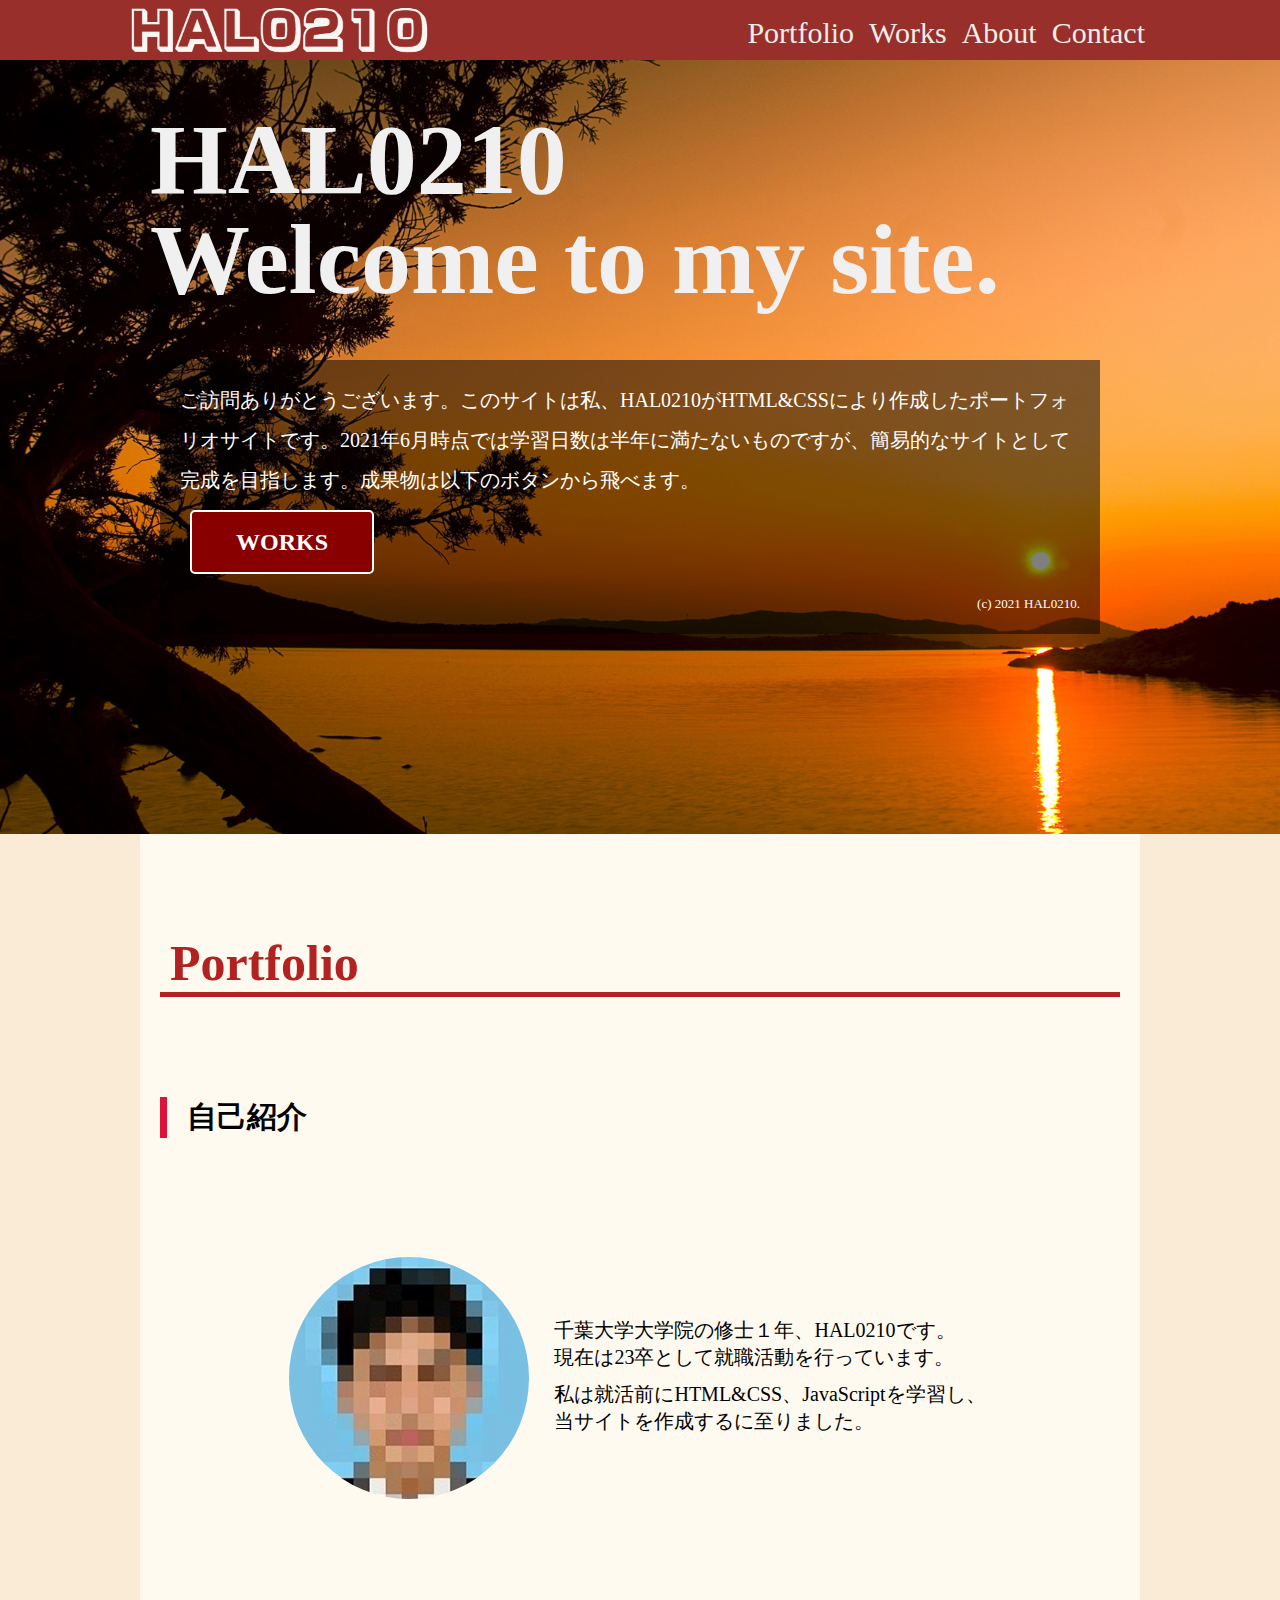
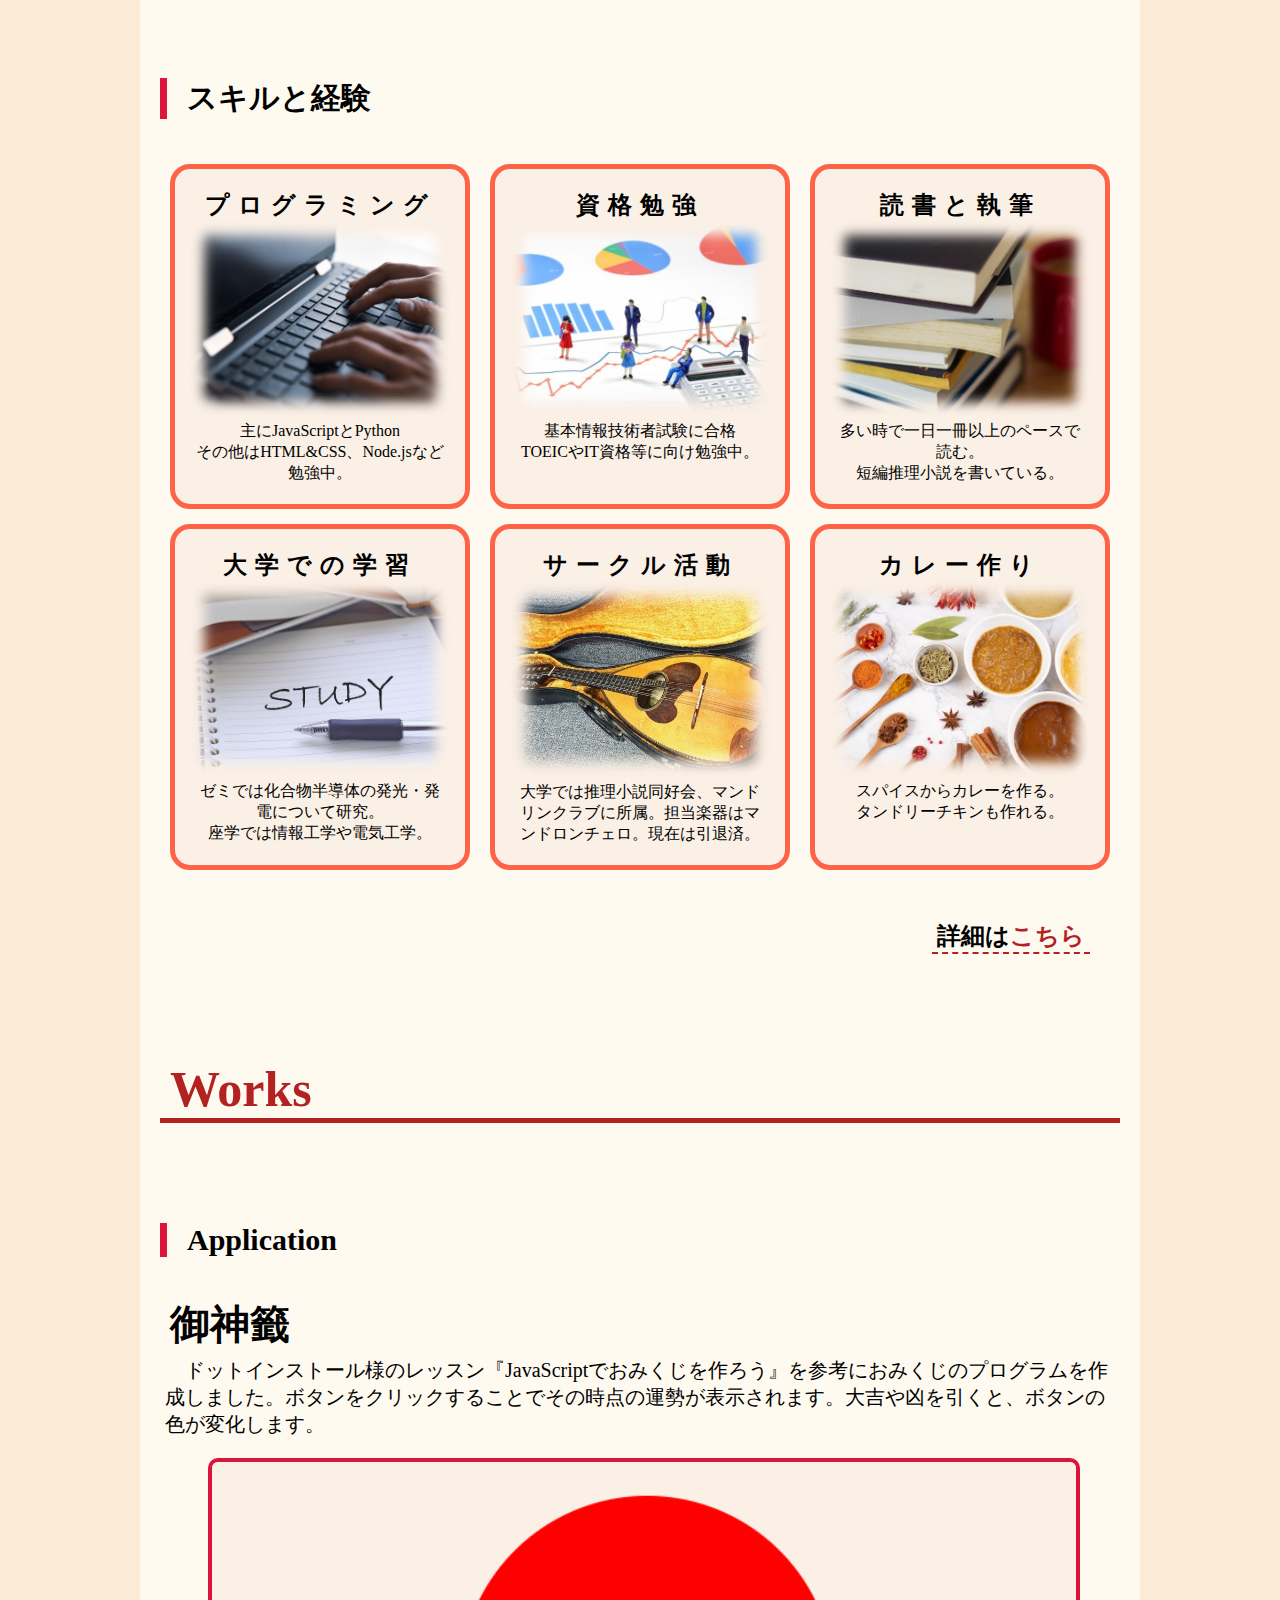
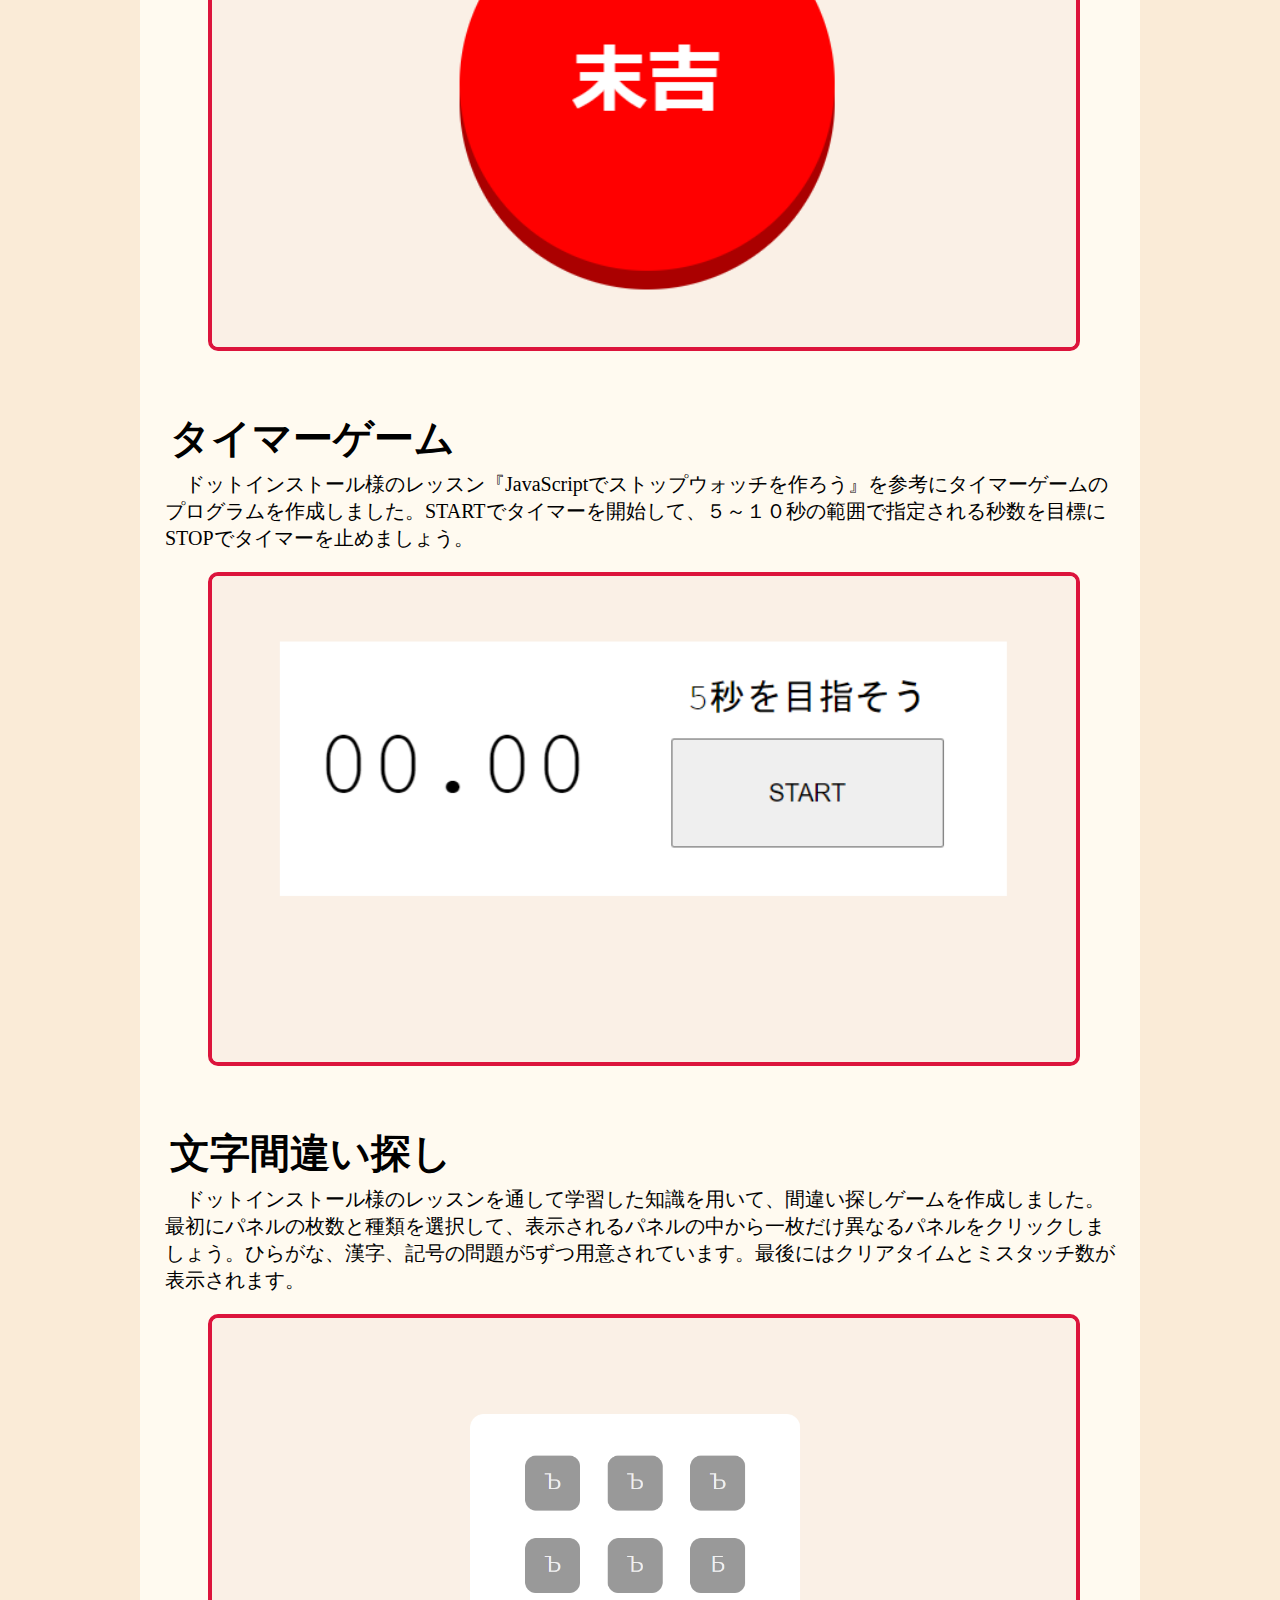
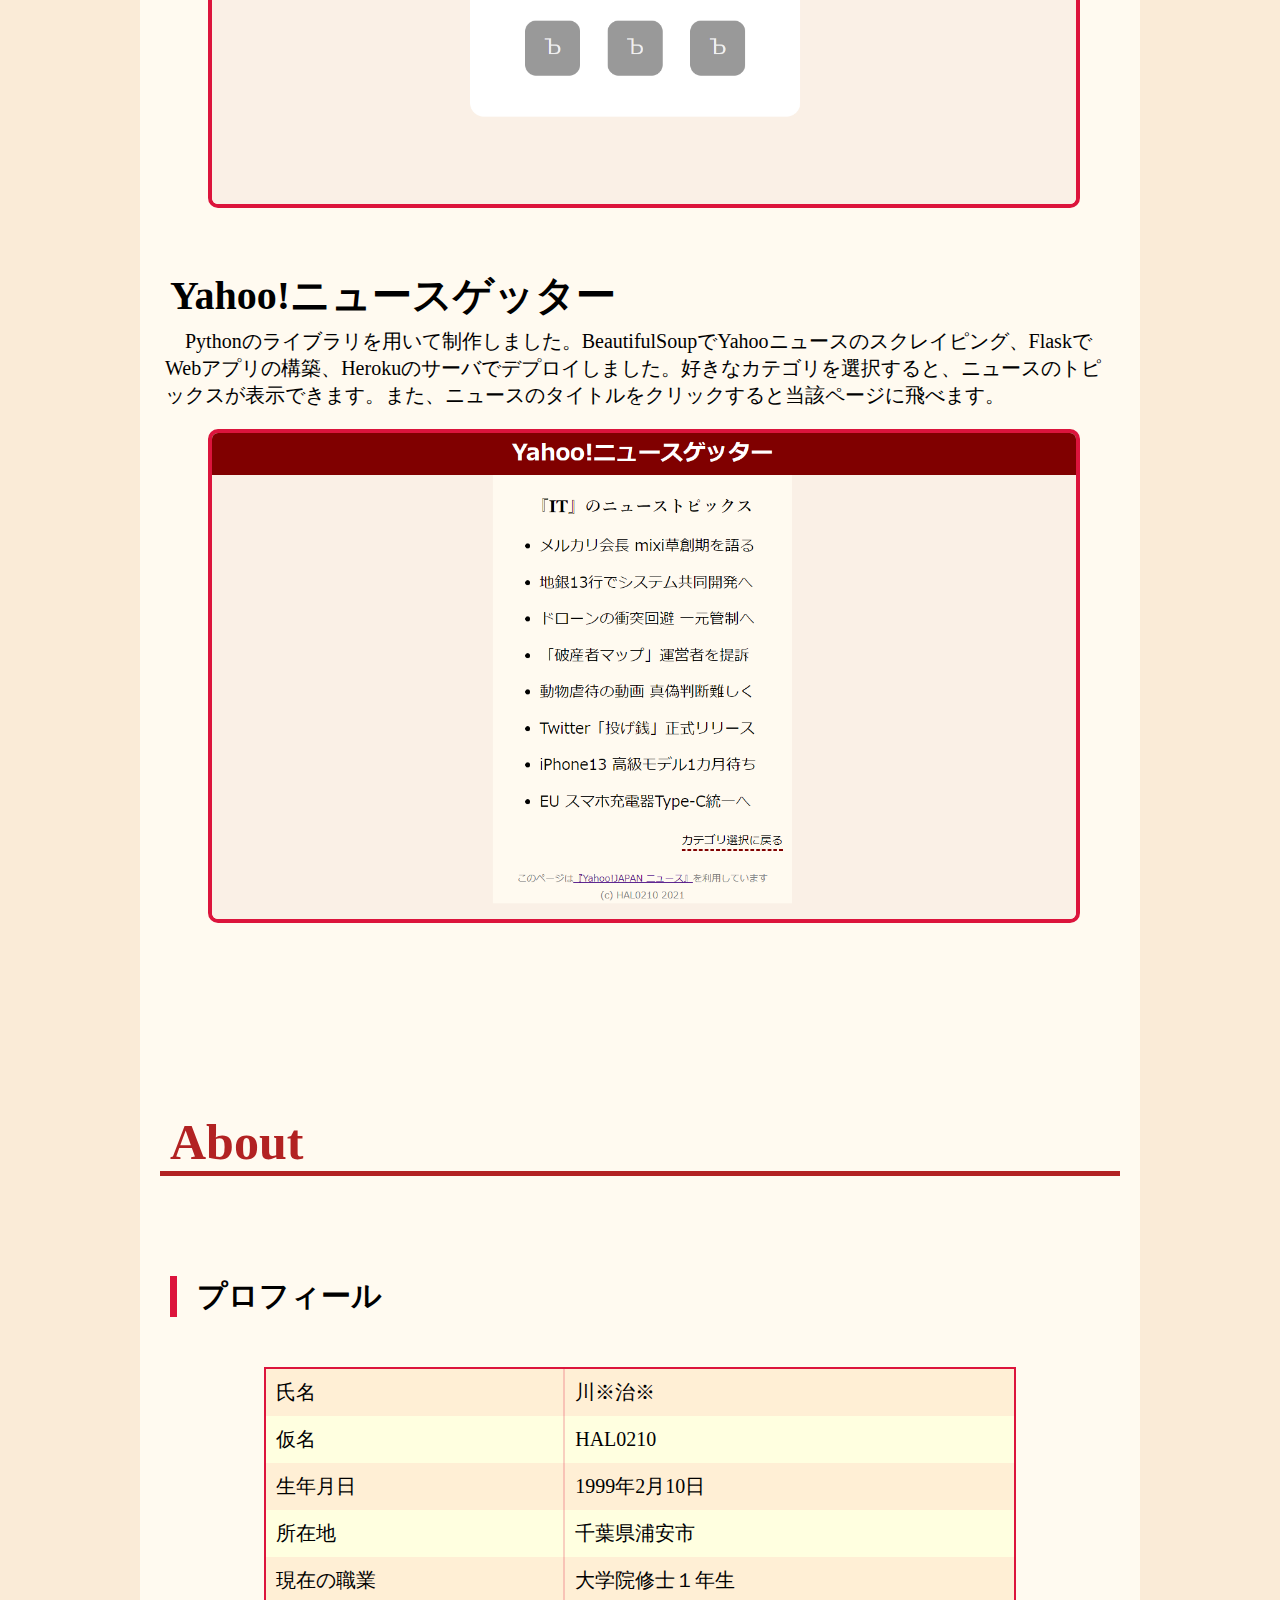
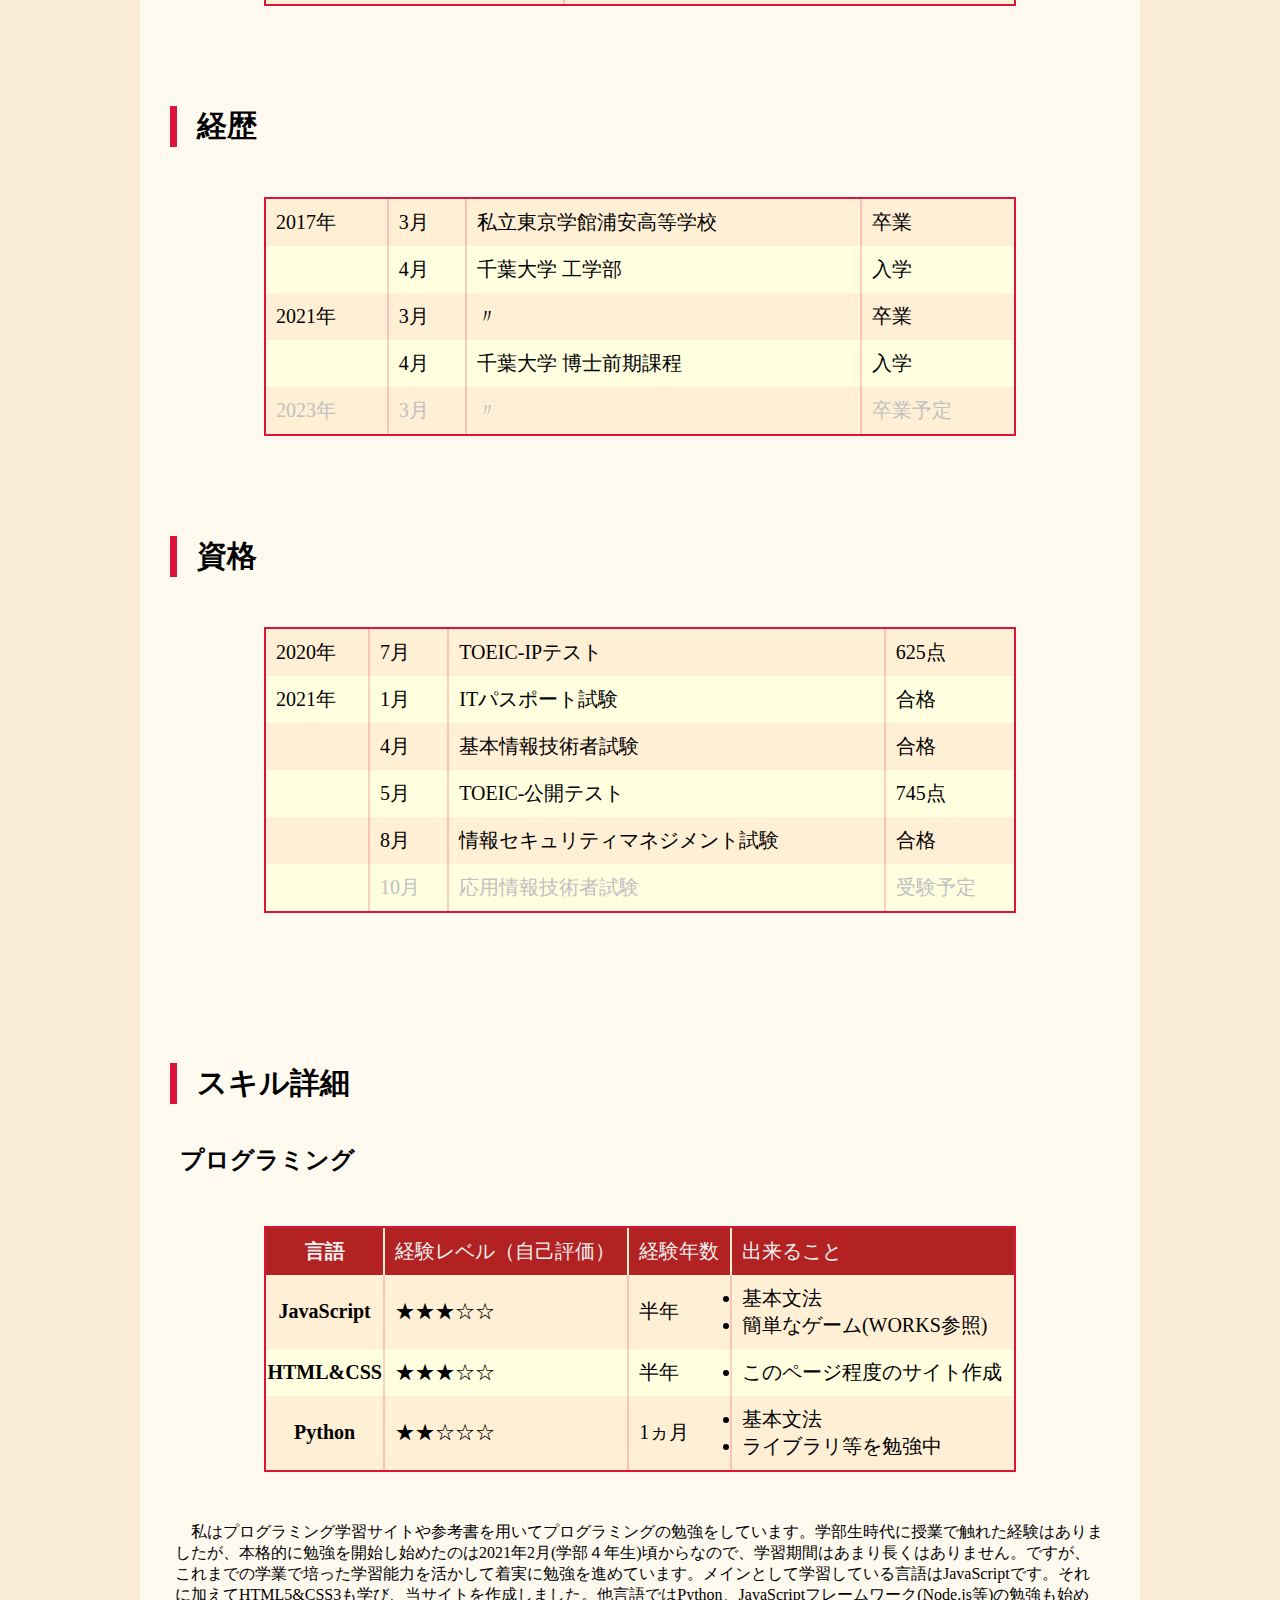
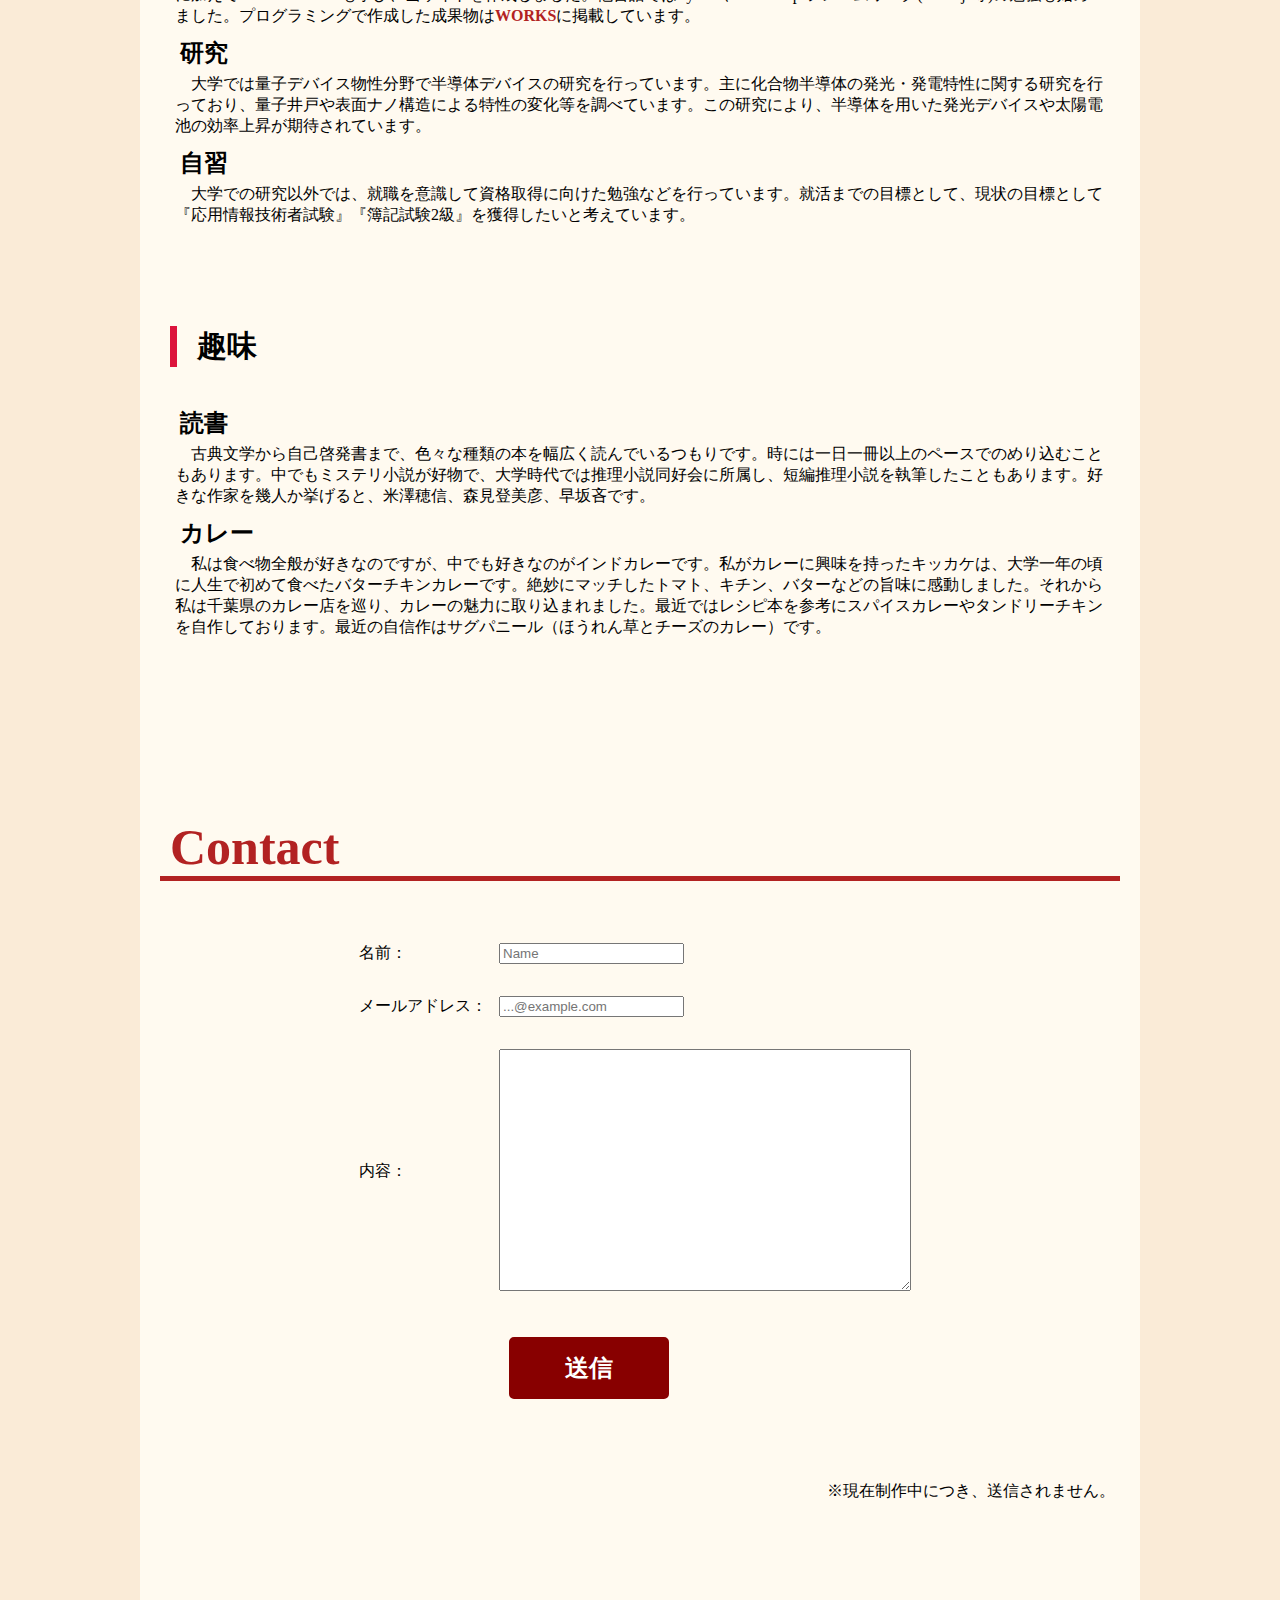
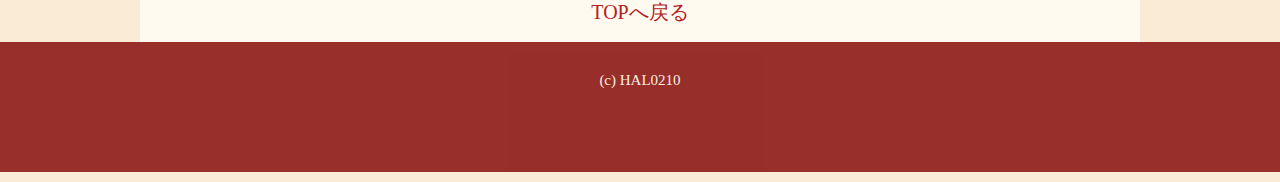
==== index.html @ 2340c84a "Add files via upload" ====
<!DOCTYPE html>
<html lang="ja">
<head>
  <meta charset="UTF-8">
  <!-- <meta name="viewport" content="width=device-width, initial-scale=1.0"> -->
  <title>HAL0210のポートフォリオ</title>
  <link rel="stylesheet" href="css/style.css">
</head>
<body>

  <!-- ヘッダー -->
  <header>
    <div class="head-container">
      <a class="logo" href="#top"><img src="image/logo.png" alt="HAL0210" width="300px"></a>
      <nav class="global-nav">
        <ul>
          <li><a href="#portfolio">Portfolio</a></li>
          <li><a href="#works">Works</a></li>
          <li><a href="#about">About</a></li>
          <li><a href="#contact">Contact</a></li>
        </ul>
      </nav>
    </div>
  </header>

  <!-- TOP画面 -->
  <section id="top">
    <div class="top-container">
      <h1>HAL0210<br>Welcome to my site.</h1>
      <div class="comment">
        <p>ご訪問ありがとうございます。このサイトは私、HAL0210がHTML&CSSにより作成したポートフォリオサイトです。2021年6月時点では学習日数は半年に満たないものですが、簡易的なサイトとして完成を目指します。成果物は以下のボタンから飛べます。</p>
        <a href="#works" class="btn clearfix">WORKS</a>
        <p class="footer">(c) 2021 HAL0210.</p>
      </div>
    </div>
  </section>

  <main>

    <!-- PORTFOLIO -->
    <section id="portfolio" class="page">
      <h1>Portfolio</h1>
      <section>
        <h2>自己紹介</h2>
        <div class="flex-container profile">
          <div class="image">
            <img src="image/face.jpg" alt="顔写真">
          </div>
          <div class="text">
            <p>千葉大学大学院の修士１年、HAL0210です。<br>現在は23卒として就職活動を行っています。</p>
            <p>私は就活前にHTML&CSS、JavaScriptを学習し、<br>当サイトを作成するに至りました。</p>
          </div>
        </div>
      </section>
      <section>
        <h2>スキルと経験</h2>
        <div class="skills">
          <div class="skill">
            <h4>プログラミング</h4>
            <img src="image/programing.png" alt="プログラミング">
            <p>主にJavaScriptとPython<br>その他はHTML&CSS、Node.jsなど勉強中。</p>
          </div>
          <div class="skill">
            <h4>資格勉強</h4>
            <img src="image/it.png" alt="資格">
            <p>基本情報技術者試験に合格<br>TOEICやIT資格等に向け勉強中。</p>
          </div>
          <div class="skill">
            <h4>読書と執筆</h4>
            <img src="image/books.png" alt="本">
            <p>多い時で一日一冊以上のペースで読む。<br>短編推理小説を書いている。</p>
          </div>
          <div class="skill">
            <h4>大学での学習</h4>
            <img src="image/study.png" alt="勉強">
            <p>ゼミでは化合物半導体の発光・発電について研究。<br>座学では情報工学や電気工学。</p>
          </div>
          <div class="skill">
            <h4>サークル活動</h4>
            <img src="image/mandolin.png" alt="マンドリン">
            <p>大学では推理小説同好会、マンドリンクラブに所属。担当楽器はマンドロンチェロ。現在は引退済。</p>
          </div>
          <div class="skill">
            <h4>カレー作り</h4>
            <img src="image/curry.png" alt="カレー">
            <p>スパイスからカレーを作る。<br>タンドリーチキンも作れる。</p>
          </div>
        </div>
        <h3>詳細は<a href="#skill">こちら</a></h3>
      </section>
    </section>

    <!-- WORKS -->
    <section id="works" class="page">
      <h1>Works</h1>
      <section>
        <h2>Application</h2>
        <section id="omikuji" class='item'>
          <h3>御神籤</h3>
          <p>　ドットインストール様のレッスン『JavaScriptでおみくじを作ろう』を参考におみくじのプログラムを作成しました。ボタンをクリックすることでその時点の運勢が表示されます。大吉や凶を引くと、ボタンの色が変化します。</p>
          <a href="works/omikuji/omikuji.html"><img src="image/omikuji.png" alt="御神籤"></a>
        </section>
        <section id="timerGame" class='item'>
          <h3>タイマーゲーム</h3>
          <p>　ドットインストール様のレッスン『JavaScriptでストップウォッチを作ろう』を参考にタイマーゲームのプログラムを作成しました。STARTでタイマーを開始して、５～１０秒の範囲で指定される秒数を目標にSTOPでタイマーを止めましょう。
          </p>
          <a href="works/timer-game/index.html"><img src="image/timerGame.png" alt="タイマーゲーム"></a>
        </section>
        <section id="findingGame" class="item">
          <h3>文字間違い探し</h3>
          <p>　ドットインストール様のレッスンを通して学習した知識を用いて、間違い探しゲームを作成しました。最初にパネルの枚数と種類を選択して、表示されるパネルの中から一枚だけ異なるパネルをクリックしましょう。ひらがな、漢字、記号の問題が5ずつ用意されています。最後にはクリアタイムとミスタッチ数が表示されます。
          </p>
          <a href="works/FindingGame/index.html"><img src="image/findingGame.png" alt="間違い探し"></a>
        </section>
        <section id="newsGetter" class="item">
          <h3>Yahoo!ニュースゲッター</h3>
          <p>　Pythonのライブラリを用いて制作しました。BeautifulSoupでYahooニュースのスクレイピング、FlaskでWebアプリの構築、Herokuのサーバでデプロイしました。好きなカテゴリを選択すると、ニュースのトピックスが表示できます。また、ニュースのタイトルをクリックすると当該ページに飛べます。
          </p>
          <a href="https://yahoonewsgetter.herokuapp.com/"><img src="image/newsGetter.png" alt="ニュースゲッター"></a>
        </section>
      </section>

    </section>

    <!-- ABOUT -->
    <section id="about" class="page">
      <h1>About</h1>
      <div class="main-container">
        <section>
          <h2>プロフィール</h2>
          <table>
            <tr>
              <td>氏名</td>
              <td>川※治※</td>
            </tr>
            <tr>
              <td>仮名</td>
              <td>HAL0210</td>
            </tr>
            <tr>
              <td>生年月日</td>
              <td>1999年2月10日</td>
            </tr>
            <tr>
              <td>所在地</td>
              <td>千葉県浦安市</td>
            </tr>
            <tr>
              <td>現在の職業</td>
              <td>大学院修士１年生</td>
            </tr>
          </table>
        </section>
        <section>
          <h2>経歴</h2>
          <section>
            <table>
              <tr>
                <td>2017年</td>
                <td>3月</td>
                <td>私立東京学館浦安高等学校</td>
                <td>卒業</td>
              </tr>
              <tr>
                <td></td>
                <td>4月</td>
                <td>千葉大学 工学部</td>
                <td>入学</td>
              </tr>
              <tr>
                <td>2021年</td>
                <td>3月</td>
                <td>〃</td>
                <td>卒業</td>
              </tr>
              <tr>
                <td></td>
                <td>4月</td>
                <td>千葉大学 博士前期課程</td>
                <td>入学</td>
              </tr>
              <tr style="color: silver;">
                <td>2023年</td>
                <td>3月</td>
                <td>〃</td>
                <td>卒業予定</td>
              </tr>
            </table>
          </section>
        </section>
        <section>
          <h2>資格</h2>
          <table>
            <tr>
              <td>2020年</td>
              <td>7月</td>
              <td>TOEIC-IPテスト</td>
              <td>625点</td>
            </tr>
            <tr>
              <td>2021年</td>
              <td>1月</td>
              <td>ITパスポート試験</td>
              <td>合格</td>
            </tr>
            <tr>
              <td></td>
              <td>4月</td>
              <td>基本情報技術者試験</td>
              <td>合格</td>
            </tr>
            <tr>
              <td></td>
              <td>5月</td>
              <td>TOEIC-公開テスト</td>
              <td>745点</td>
            </tr>
            <tr>
              <td></td>
              <td>8月</td>
              <td>情報セキュリティマネジメント試験</td>
              <td>合格</td>
            </tr>
            <tr style="color: silver;">
              <td></td>
              <td>10月</td>
              <td>応用情報技術者試験</td>
              <td>受験予定</td>
            </tr>
          </table>
        </section>
        <section id='skill' class="page">
          <h2>スキル詳細</h2>
          <section>
            <section>
              <h3>プログラミング</h3>
              <table>
                <thead>
                  <tr>
                    <th>言語</th>
                    <td>経験レベル（自己評価）</td>
                    <td>経験年数</td>
                    <td>出来ること</td>
                  </tr>
                </thead>
                <tbody>
                  <tr>
                    <th>JavaScript</th>
                    <td>★★★☆☆</td>
                    <td>半年</td>
                    <td>
                      <li>基本文法</li>
                      <li>簡単なゲーム(WORKS参照)</li>
                    </td>
                  </tr>
                  <tr>
                    <th>HTML&CSS</th>
                    <td>★★★☆☆</td>
                    <td>半年</td>
                    <td>
                      <li>このページ程度のサイト作成</li>
                    </td>
                  </tr>
                  <tr>
                    <th>Python</th>
                    <td>★★☆☆☆</td>
                    <td>1ヵ月</td>
                    <td>
                      <li>基本文法</li>
                      <li>ライブラリ等を勉強中</li>
                    </td>
                  </tr>
                </tbody>
              </table>
              <p>　私はプログラミング学習サイトや参考書を用いてプログラミングの勉強をしています。学部生時代に授業で触れた経験はありましたが、本格的に勉強を開始し始めたのは2021年2月(学部４年生)頃からなので、学習期間はあまり長くはありません。ですが、これまでの学業で培った学習能力を活かして着実に勉強を進めています。メインとして学習している言語はJavaScriptです。それに加えてHTML5&CSS3も学び、当サイトを作成しました。他言語ではPython、JavaScriptフレームワーク(Node.js等)の勉強も始めました。プログラミングで作成した成果物は<a href="#works">WORKS</a>に掲載しています。</p>
            </section>
            <section>
              <h3>研究</h3>
              <p>　大学では量子デバイス物性分野で半導体デバイスの研究を行っています。主に化合物半導体の発光・発電特性に関する研究を行っており、量子井戸や表面ナノ構造による特性の変化等を調べています。この研究により、半導体を用いた発光デバイスや太陽電池の効率上昇が期待されています。</p>
            </section>
            <section>
              <h3>自習</h3>
              <p>
                　大学での研究以外では、就職を意識して資格取得に向けた勉強などを行っています。就活までの目標として、現状の目標として『応用情報技術者試験』『簿記試験2級』を獲得したいと考えています。
              </p>
            </section>
            <section>
            </section>
          </section>
        </section>
        <section>
          <h2>趣味</h2>
          <section>
            <h3>読書</h3>
            <p>　古典文学から自己啓発書まで、色々な種類の本を幅広く読んでいるつもりです。時には一日一冊以上のペースでのめり込むこともあります。中でもミステリ小説が好物で、大学時代では推理小説同好会に所属し、短編推理小説を執筆したこともあります。好きな作家を幾人か挙げると、米澤穂信、森見登美彦、早坂吝です。</p>
          </section>
          <section>
            <h3>カレー</h3>
            <p>　私は食べ物全般が好きなのですが、中でも好きなのがインドカレーです。私がカレーに興味を持ったキッカケは、大学一年の頃に人生で初めて食べたバターチキンカレーです。絶妙にマッチしたトマト、キチン、バターなどの旨味に感動しました。それから私は千葉県のカレー店を巡り、カレーの魅力に取り込まれました。最近ではレシピ本を参考にスパイスカレーやタンドリーチキンを自作しております。最近の自信作はサグパニール（ほうれん草とチーズのカレー）です。</p>
          </section>
        </section>
      </div>
    </section>

    <!-- CONTACT -->
    <section id="contact" class="page">
      <h1>Contact</h1>
      <table>
        <tr>
          <td>名前：</td>
          <td><input type="text" name="name" id="name" placeholder="Name"></td>
        </tr>
        <tr>
          <td>メールアドレス：</td>
          <td><input type="text" name="mail" id="mail" placeholder="...@example.com"></td>
        </tr>
        <tr>
          <td>内容：</td>
          <td><textarea name="" id="" cols="30" rows="10"></textarea></td>
        </tr>
        <tr>
          <td></td>
          <td><input type="submit" value="送信" class="submit"></td>
        </tr>
      </table>
      <p style="text-align: right;">※現在制作中につき、送信されません。</p>
    </section>

    <p class="back">
      <a href="#top">TOPへ戻る</a>
    </p>
  </main>
  <footer>
    <p>(c) HAL0210</p>
  </footer>
</body>
</html>
---- css/style.css ----
html {
  height: 100%;
}

body {
  margin: 0;
  padding: 0;
  background-color: antiquewhite;
  height: 100%;
}

h1, h2, h3, h4, h5, h6, p {
  margin: 0;
  padding: 0;
}

img {
  vertical-align: bottom;
  margin: 0;
}

a {
  color: black;
  text-decoration: none;
}



/* ヘッダー部分 */
header {
  background: maroon;
  height: 50px;
  padding-bottom: 10px;
  z-index: 10;
  position: fixed;
  width: 100%;
  top: 0;
  opacity: 0.8;
  user-select: none;
}

.head-container {
  display: flex;
  flex-flow: nowrap;
  justify-content: space-between;
  max-width: 1040px;
  margin: 0 auto;
}

.logo {
  margin-top: 5px;
  margin-left: 10px;
}

header .global-nav li {
  align-self: flex-end;
  list-style-type: none;
  float: left;
  margin-right: 15px;
  font-family: Georgia, 'Times New Roman', Times, serif;
}
header .global-nav li a {
  color: #eee;
  font-size: 30px;
}
header .global-nav li a:hover {
  border-bottom: #eee 1px solid;
  opacity: 0.9;
}


/* メイン部分 */

main {
  background-color: floralwhite;
  max-width: 960px;
  margin: 0 auto 0;
  padding: 20px;
}

main h1 {
  color: firebrick;
  font-family: Cambria, Cochin, Georgia, Times, 'Times New Roman', serif;
  margin-top: 80px;
  font-size: 50px;
  border-bottom: firebrick 5px solid;
  padding-left: 10px;
}

main h2 {
  margin-top: 100px;
  margin-bottom: 40px;
  font-size: 30px;
  font-family: Georgia, 'Times New Roman', Times, serif;
  border-left: 7px crimson solid;
  padding-left: 20px;
}

main p {
  margin: 5px 5px 10px;
}

main h3 {
  font-size: 24px;
  padding-left: 10px;
  font-family:'Times New Roman', Times, serif;
}

.main-container {
  padding: 0 10px;
}

.page {
  margin-bottom: 100px;
  margin-top: -100px;
  padding-top: 100px;
}

main .back {
  margin: auto;
  text-align: center;
  font-size: 20px;
  line-height: 20px;
}
main .back a {
  color: firebrick;
  border-bottom: 2px rgba(220, 20, 60, 0) solid;
  text-align: center;
  margin: 0 auto;
}
main .back a:hover {
  cursor: pointer;
  border-bottom: firebrick 2px solid;
  opacity: 0.8;
}

/* フッター */
footer {
  background-color: maroon;
  color: linen;
  text-align: center;
  font-size: 15px;
  padding: 30px 0 50px;
  height: 50px;
  opacity: 0.8;
}


/* TOP */

#top {
  width: 100%;
  margin: 60px auto 0;
  background-image: url(../image/bg-index.jpg);
  background-position: center center;
  background-repeat: no-repeat;
  background-attachment: fixed;
  background-size: cover;  
  color: #f0f0f0;
  padding-top: 50px;
}

#top .top-container {
  max-width: 1000px;
  margin: 0 auto;
  padding-bottom: 200px;
}

#top h1 {
  font-family: 'Bitter', serif;
  font-size: 100px;
  line-height: 1;
  padding: 0 10px;
  user-select: none;
}

#top .comment {
  color: white;
  background-color: rgba(0, 0, 0, 0.5);
  padding: 20px 20px 10px;
  width: 90%;
  margin: 50px 20px 0;
  text-align: left;
  font-size: 20px;
  line-height: 40px;
}

#top .btn {
  background-color: #800;
  color: white;
  padding: 10px;
  display: inline-block;
  width: 160px;
  text-align: center;
  border: 2px solid white;
  border-radius: 5px;
  margin: 10px;
  font-size: 24px;
  font-weight: bold;
  font-family: serif;
  cursor: pointer;
}

#top .btn:hover {
  background-color: white;
  border-color: brown;
  color: brown;
  text-decoration: none;
  opacity: 0.9;
}

#top .footer {
  text-align: right;
  font-size: small;
}


/* PORTFOLIO */
#portfolio .profile {
  display: flex;
  justify-content: center;
  align-items: center;
  height: 400px;  
}
#portfolio .profile .image img {
  border-radius: 50%;
  width: 240px;
}
#portfolio .profile .text {
  margin-left: 20px;
  font-size: 20px;
}

#portfolio .skills {
  display: flex;
  flex-flow: row wrap;
  width: 100%;
}
#portfolio h3{
  float: right;
  padding: 0 5px;
  margin: 40px 30px 0 0;
  font-family:'Times New Roman', Times, serif;
  font-weight: bold;
  border-bottom: firebrick dashed 2px;
}
#portfolio h3 a {
  color: firebrick;
}
#portfolio h3 a:hover {
  opacity: 0.8;
}
#portfolio .skills .skill{
  width: 270px;
  background-color: linen;
  text-align: center;
  flex-grow: 1;
  border: tomato 5px solid;
  display: flex;
  flex-flow: column;
  align-items: center;
  padding: 20px 5px 10px;
  margin: 5px 10px 10px;
  border-radius: 20px;
}
#portfolio .skills .skill img {
  width: 260px;
}
#portfolio .skills .skill h4 {
  font-family:'Times New Roman', Times, serif;
  margin: 0;
  padding: 0;
  font-size: 24px;
  letter-spacing: 8px;
}
#portfolio .skills .skill p {
  width: 90%;
  font-size: 16px;
}

/* ABOUT */
#about table {
  font-size: 20px;
  border-spacing: 0;
  margin: 50px auto;
  width: 80%;
  border: rgba(220, 20, 60, 1) solid 2px;
}
#about table tr:nth-child(odd) {
  background-color: papayawhip;
}
#about table tr:nth-child(even) {
  background-color: lightyellow;
}
#about table td {
  padding: 10px 10px 10px;
}
#about table td:nth-child(n+2) {
  border-left: rgba(220, 20, 60, 0.2) solid 2px;
}

#about #skill table thead>tr {
  background-color: firebrick;
  color: #f0f0f0;
}
#about #skill table thead td:nth-child(n+2) {
  border-left: papayawhip solid 2px;
}

#about a {
  color: firebrick;
  font-weight: bold;
}
#about a:hover {
  opacity: 0.8;
}


/* WORKS */
#works img {
  width: 90%;
  margin: 10px 5%;
  border: rgba(220, 20, 60, 1) 4px solid;
  border-radius: 10px;
}

#works h3 {
  font-size: 40px;
  padding-left: 10px;
  font-family:'Times New Roman', Times, serif;
}

#works p {
  font-size: 20px;
  margin-bottom: 10px;
}

#works .item {
  margin-bottom: 50px;
}

#works img:hover {
  opacity: 0.5;
}


/* CONTACT */
#contact table {
  margin: 50px auto;
}
#contact td {
  padding: 10px 10px 20px 0;
}

#contact textarea {
  width: 400px;
  font-size: 20px;
  padding: 5px;
}

#contact .submit {
  background-color: #800;
  color: white;
  padding: 10px;
  display: inline-block;
  width: 160px;
  text-align: center;
  border: 5px solid #800;
  border-radius: 5px;
  margin: 10px;
  font-size: 24px;
  font-weight: bold;
  font-family: serif;
  cursor: pointer;
}

#contact .submit:hover {
  background-color: white;
  border-color: brown;
  color: brown;
  text-decoration: none;
  opacity: 0.9;
}


/* レスポンシブデザイン（製作中） */

@media (max-width: 820px) {
  header .global-nav li {
    display: none;
  }

  #portfolio .profile {
    flex-flow: column;
  }

  #portfolio .profile .image {
    margin-top: 50px;
  }
  #portfolio .profile .text {
    margin-top: 50px;
  }
}
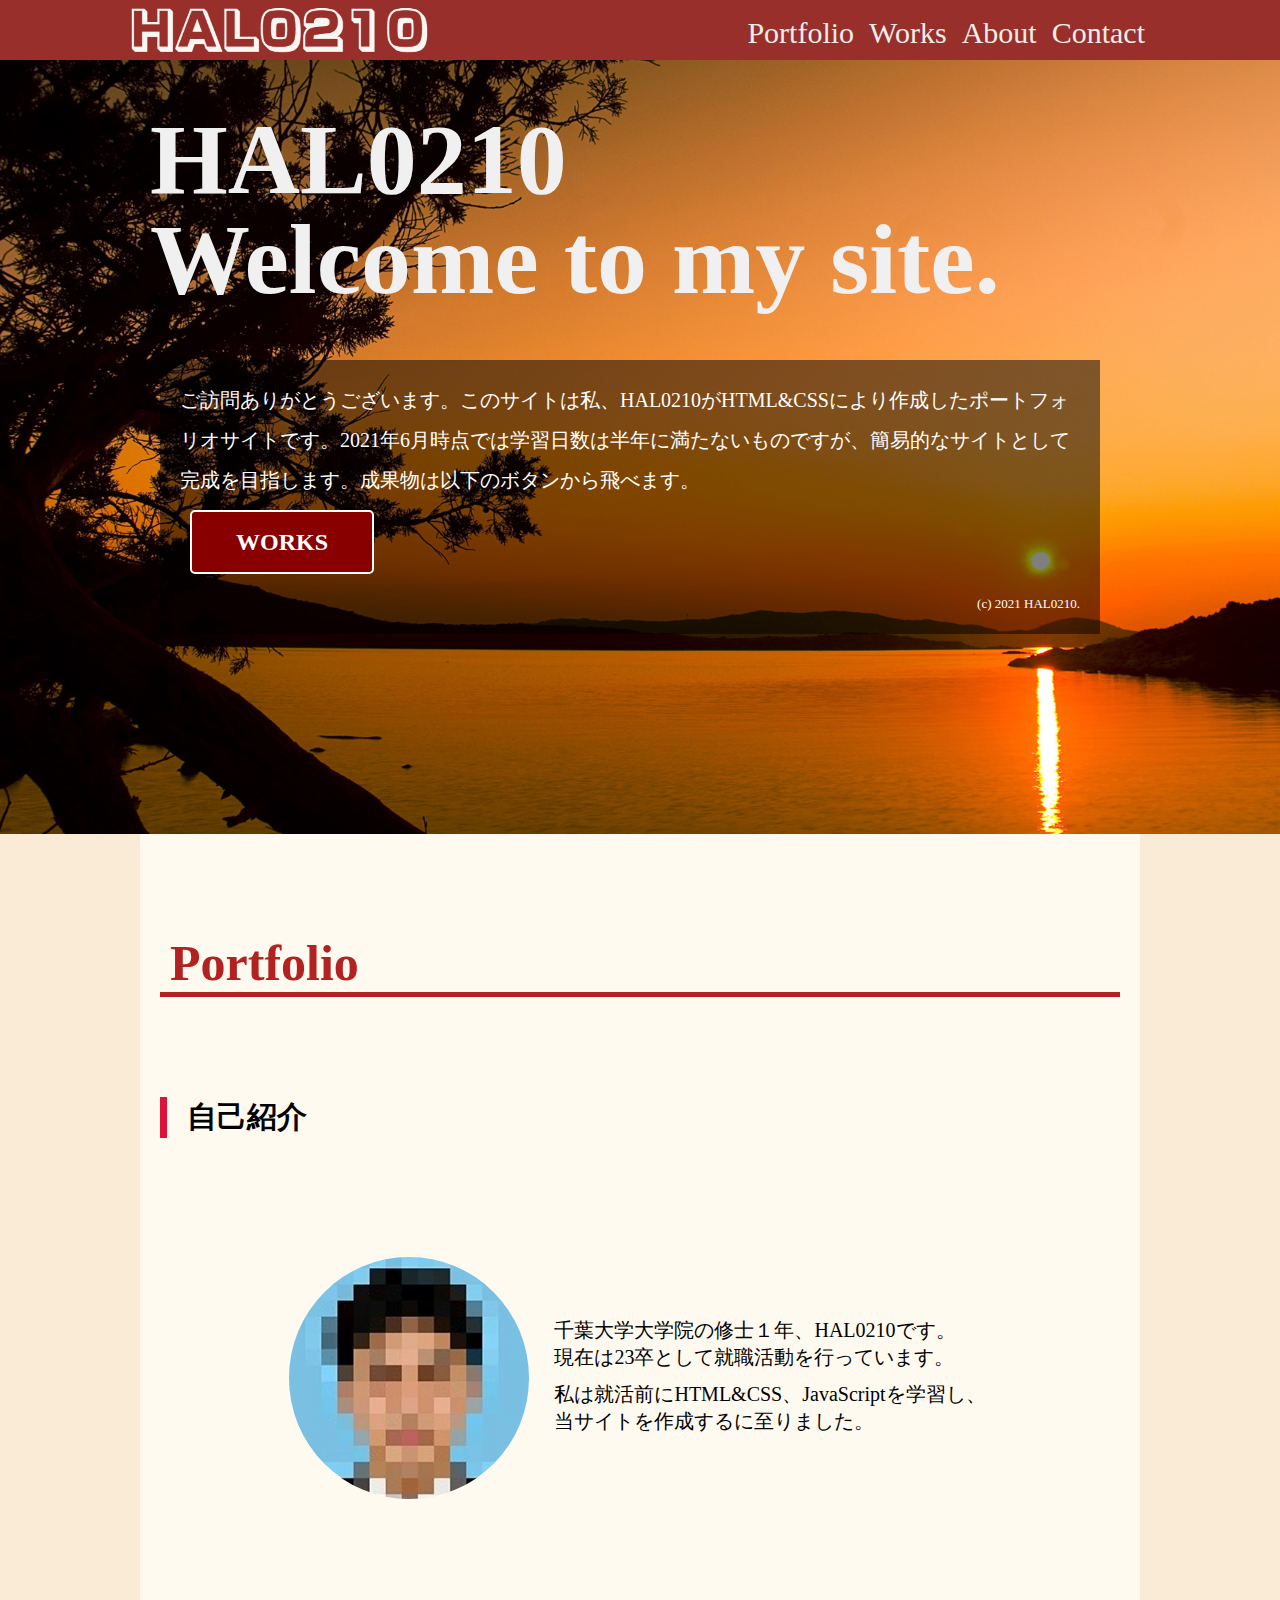
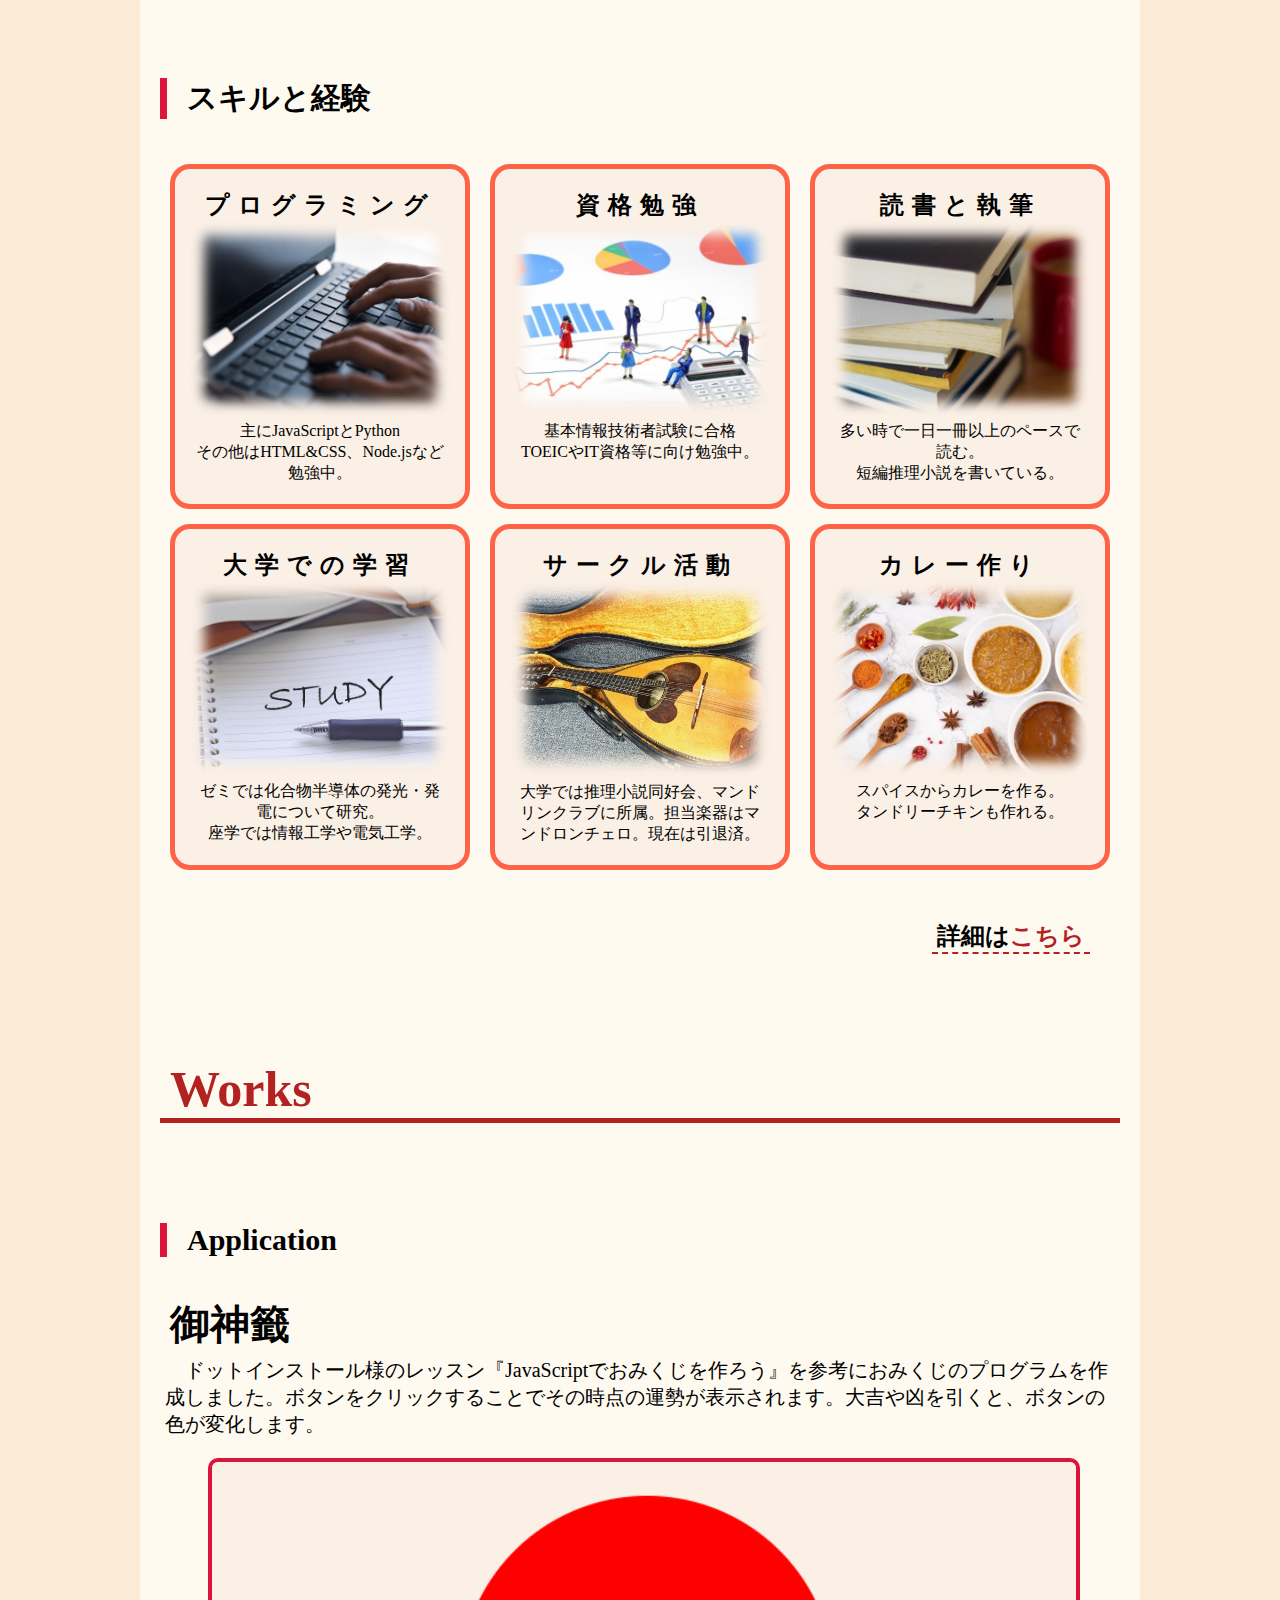
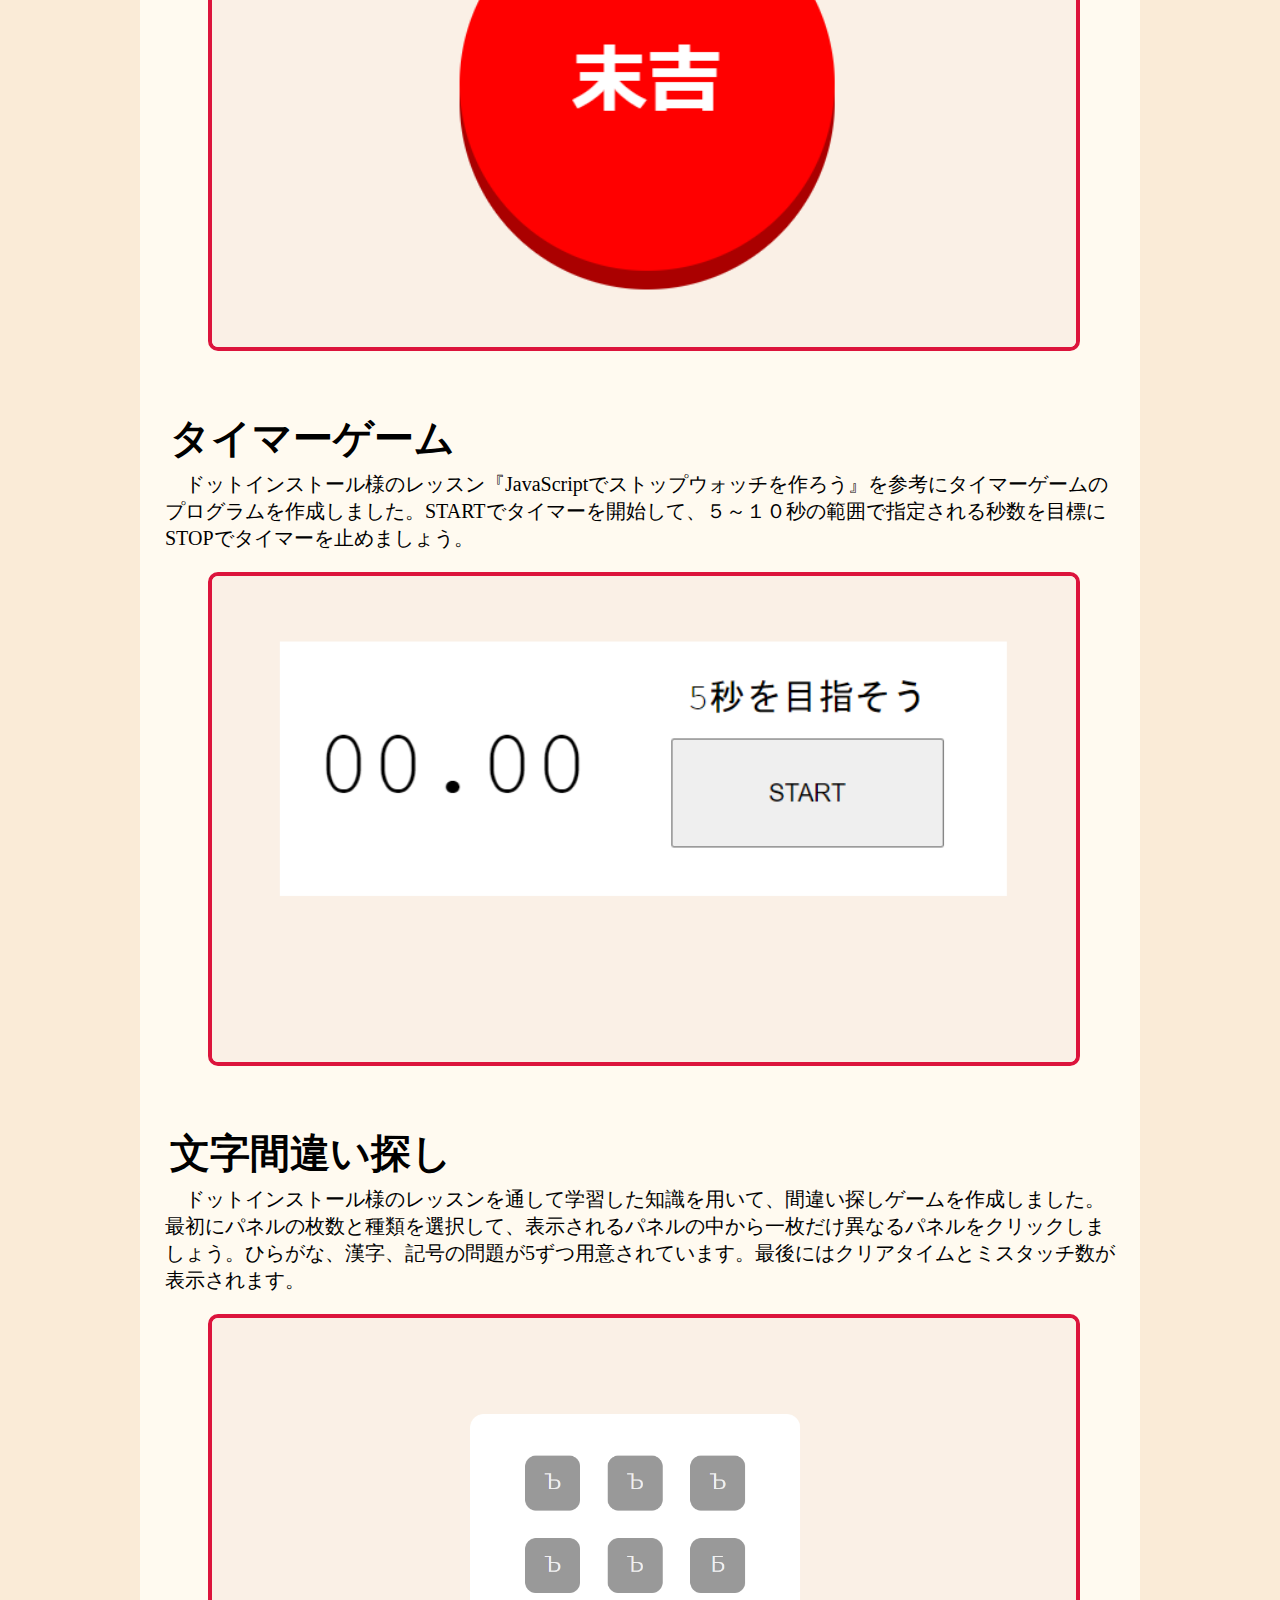
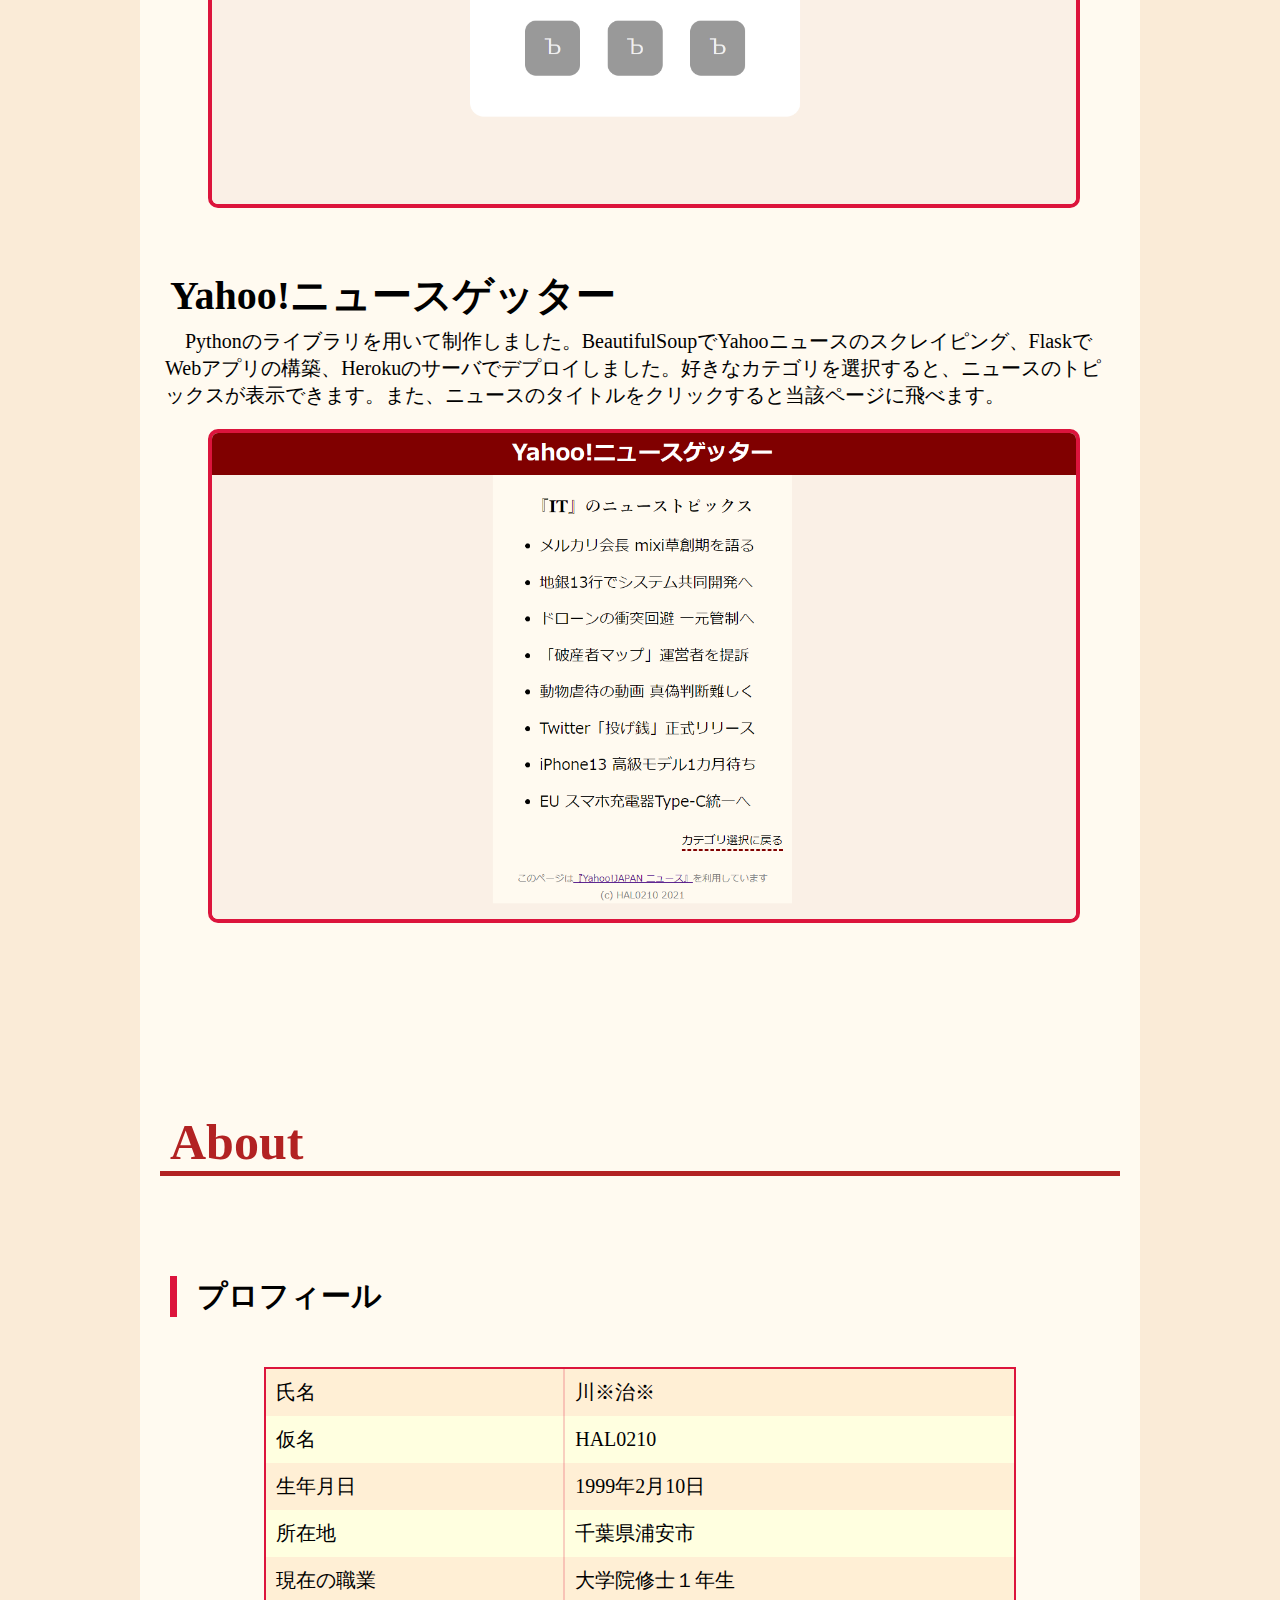
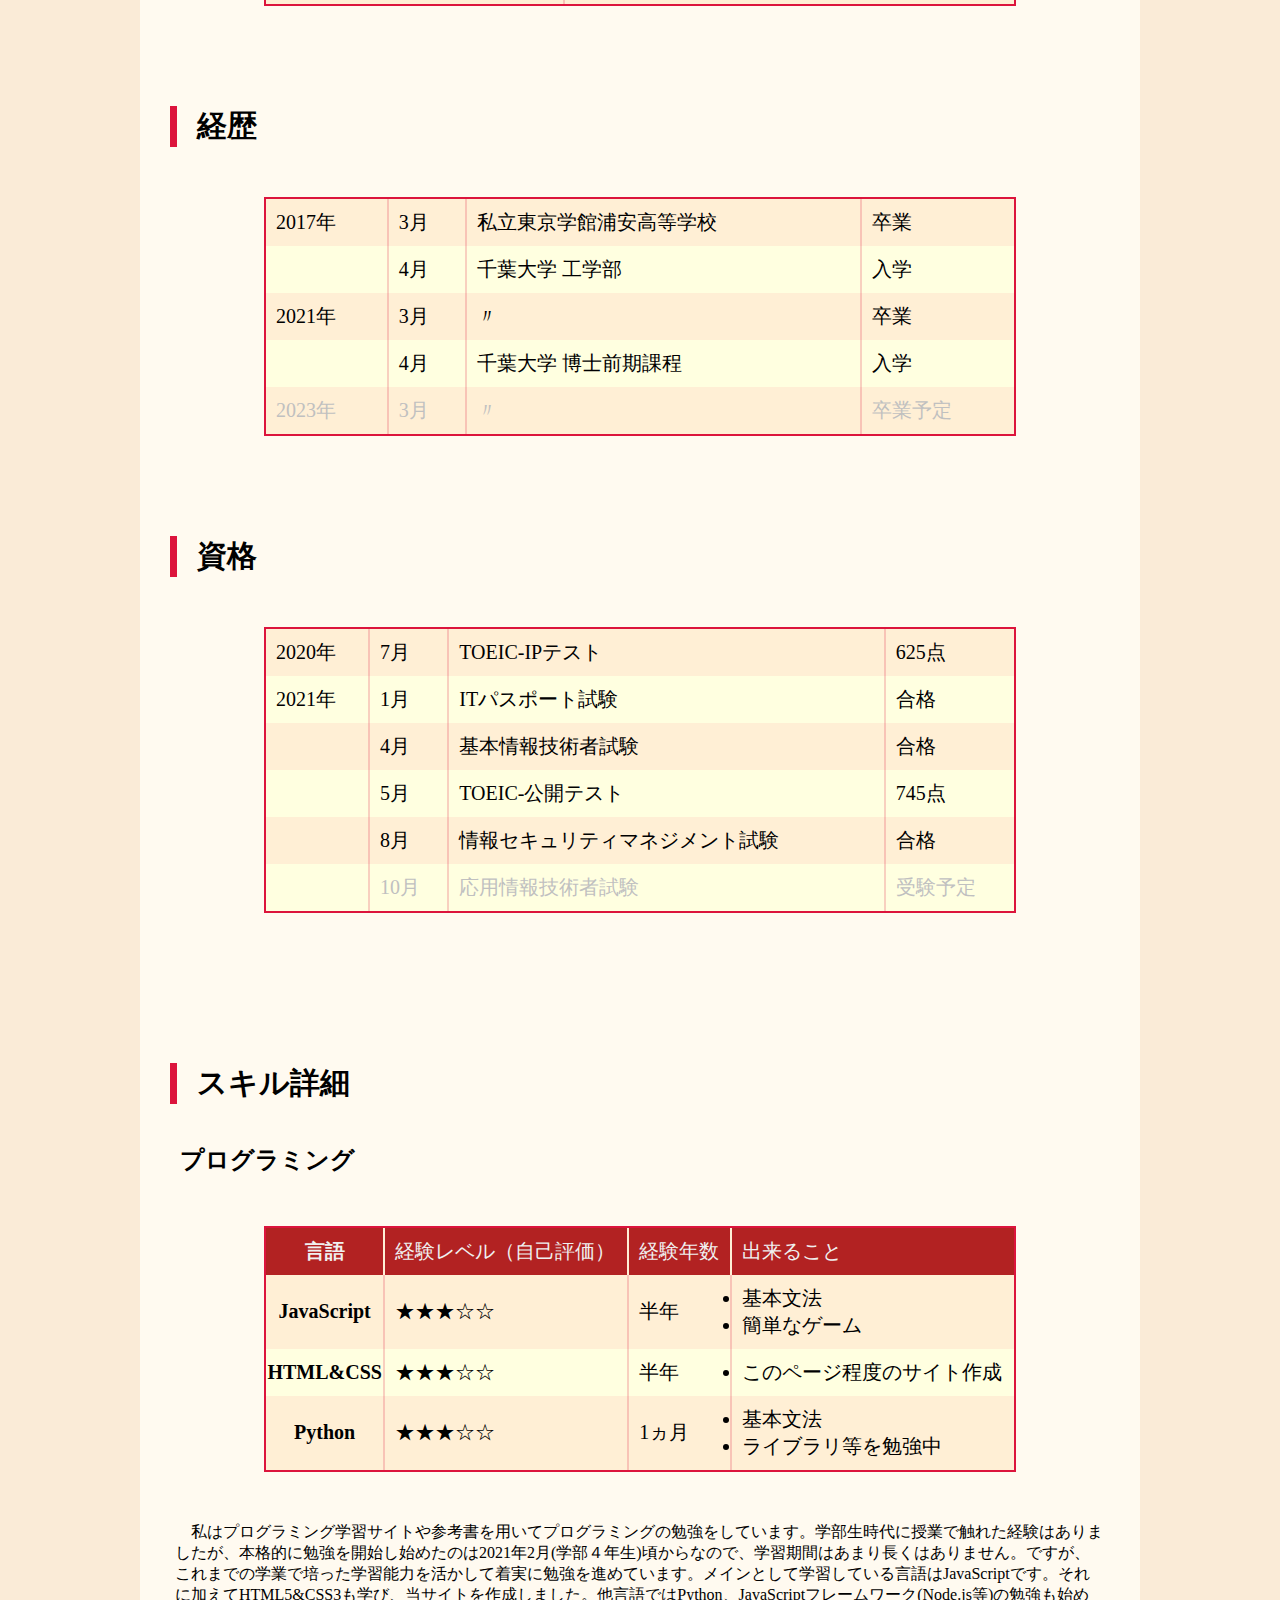
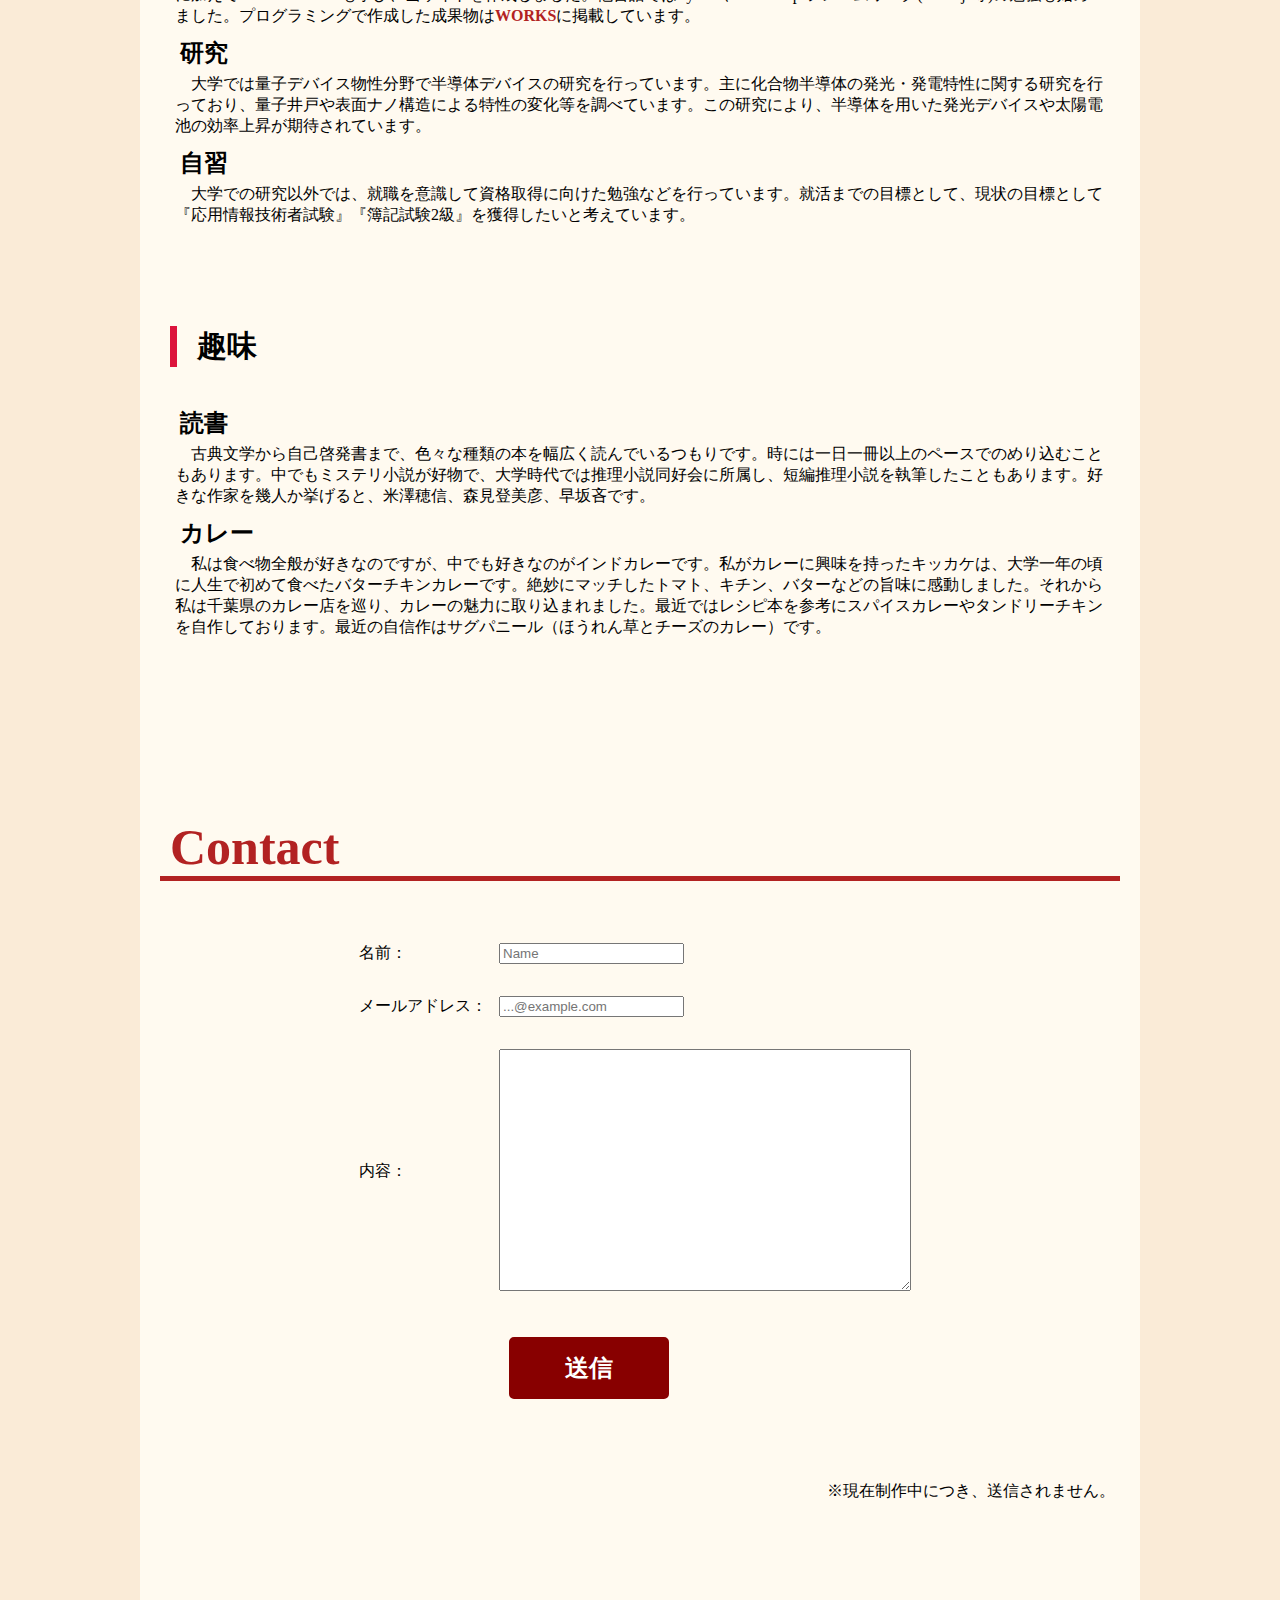
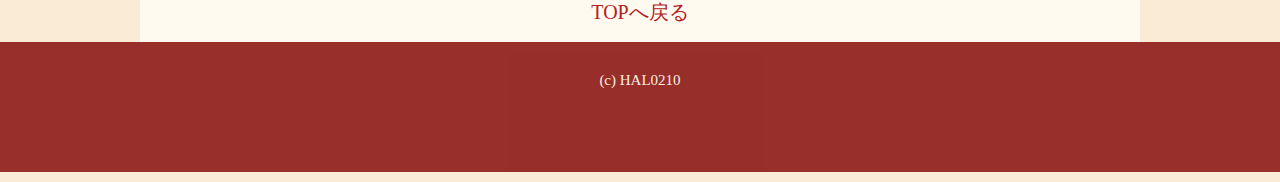
==== commit 14122cee: "Add files via upload" ====
--- a/index.html
+++ b/index.html
@@ -250,7 +250,7 @@
                     <td>半年</td>
                     <td>
                       <li>基本文法</li>
-                      <li>簡単なゲーム(WORKS参照)</li>
+                      <li>簡単なゲーム</li>
                     </td>
                   </tr>
                   <tr>
@@ -263,7 +263,7 @@
                   </tr>
                   <tr>
                     <th>Python</th>
-                    <td>★★☆☆☆</td>
+                    <td>★★★☆☆</td>
                     <td>1ヵ月</td>
                     <td>
                       <li>基本文法</li>
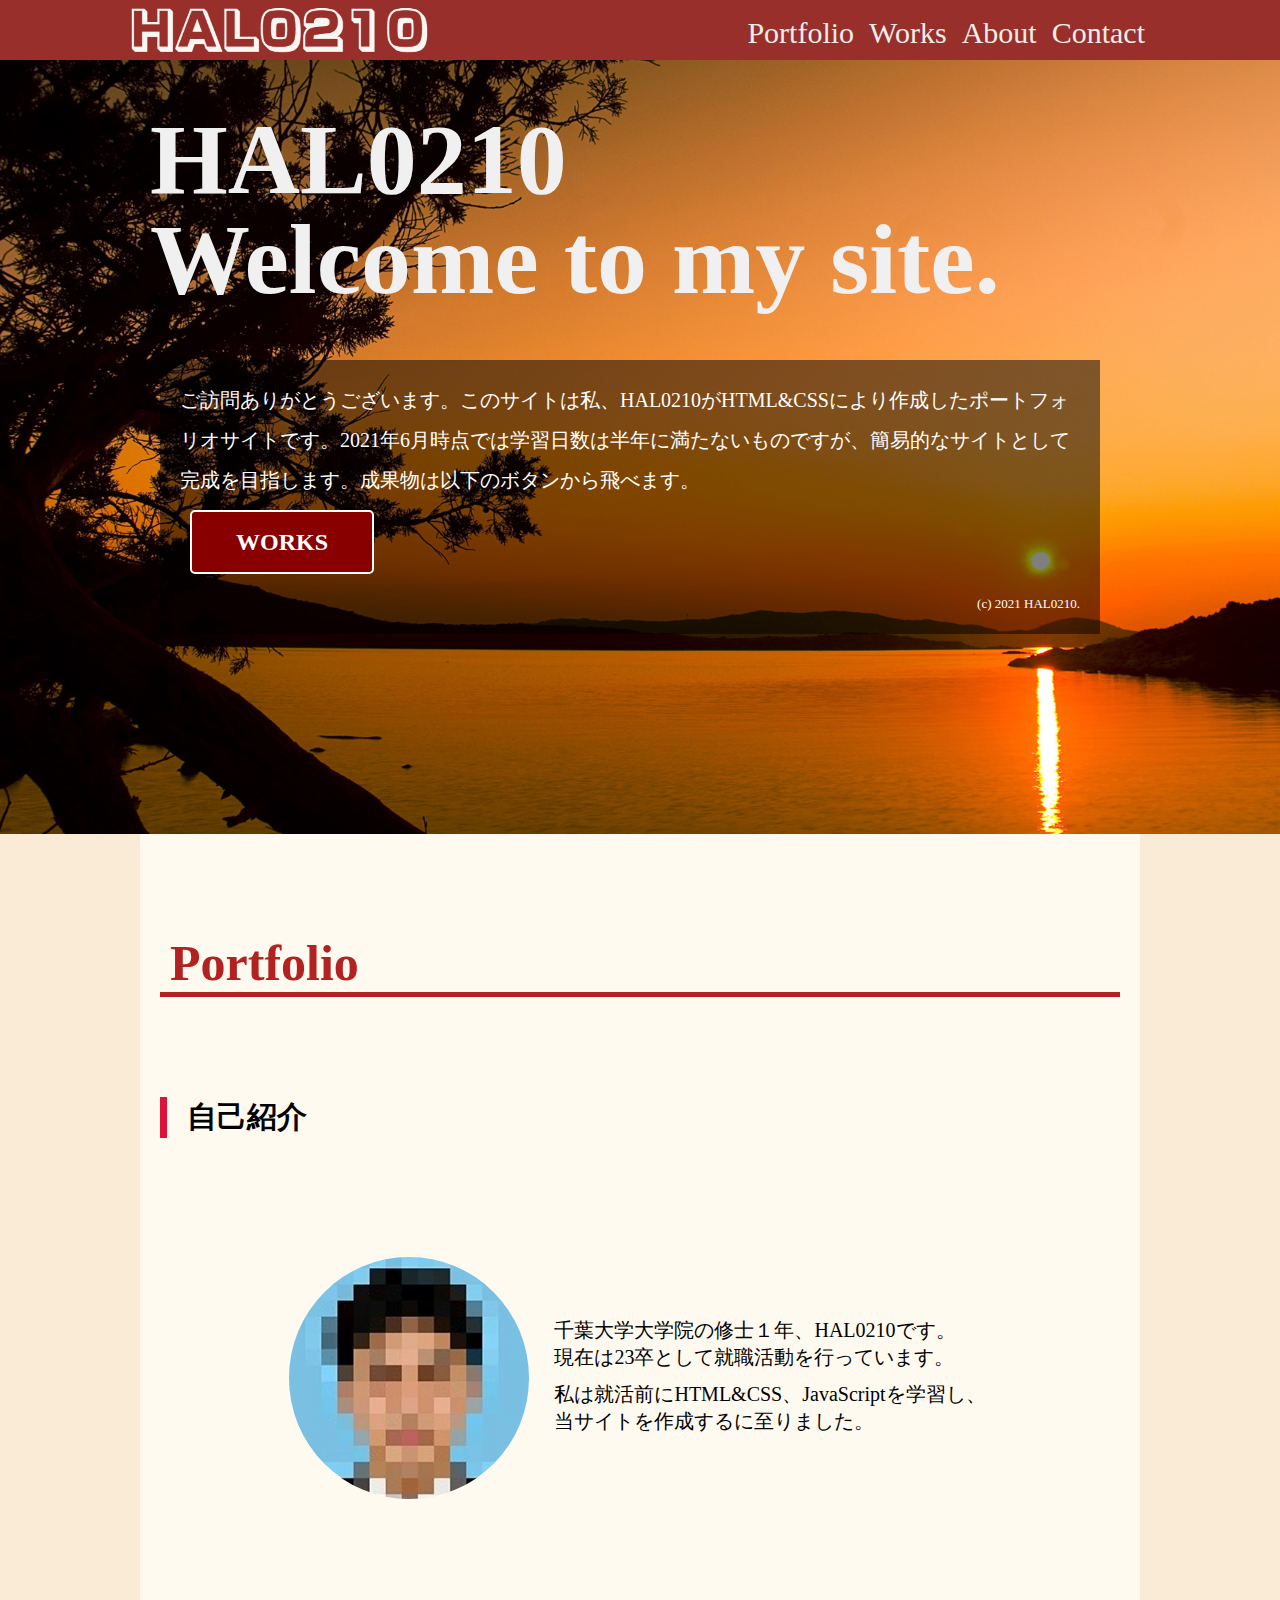
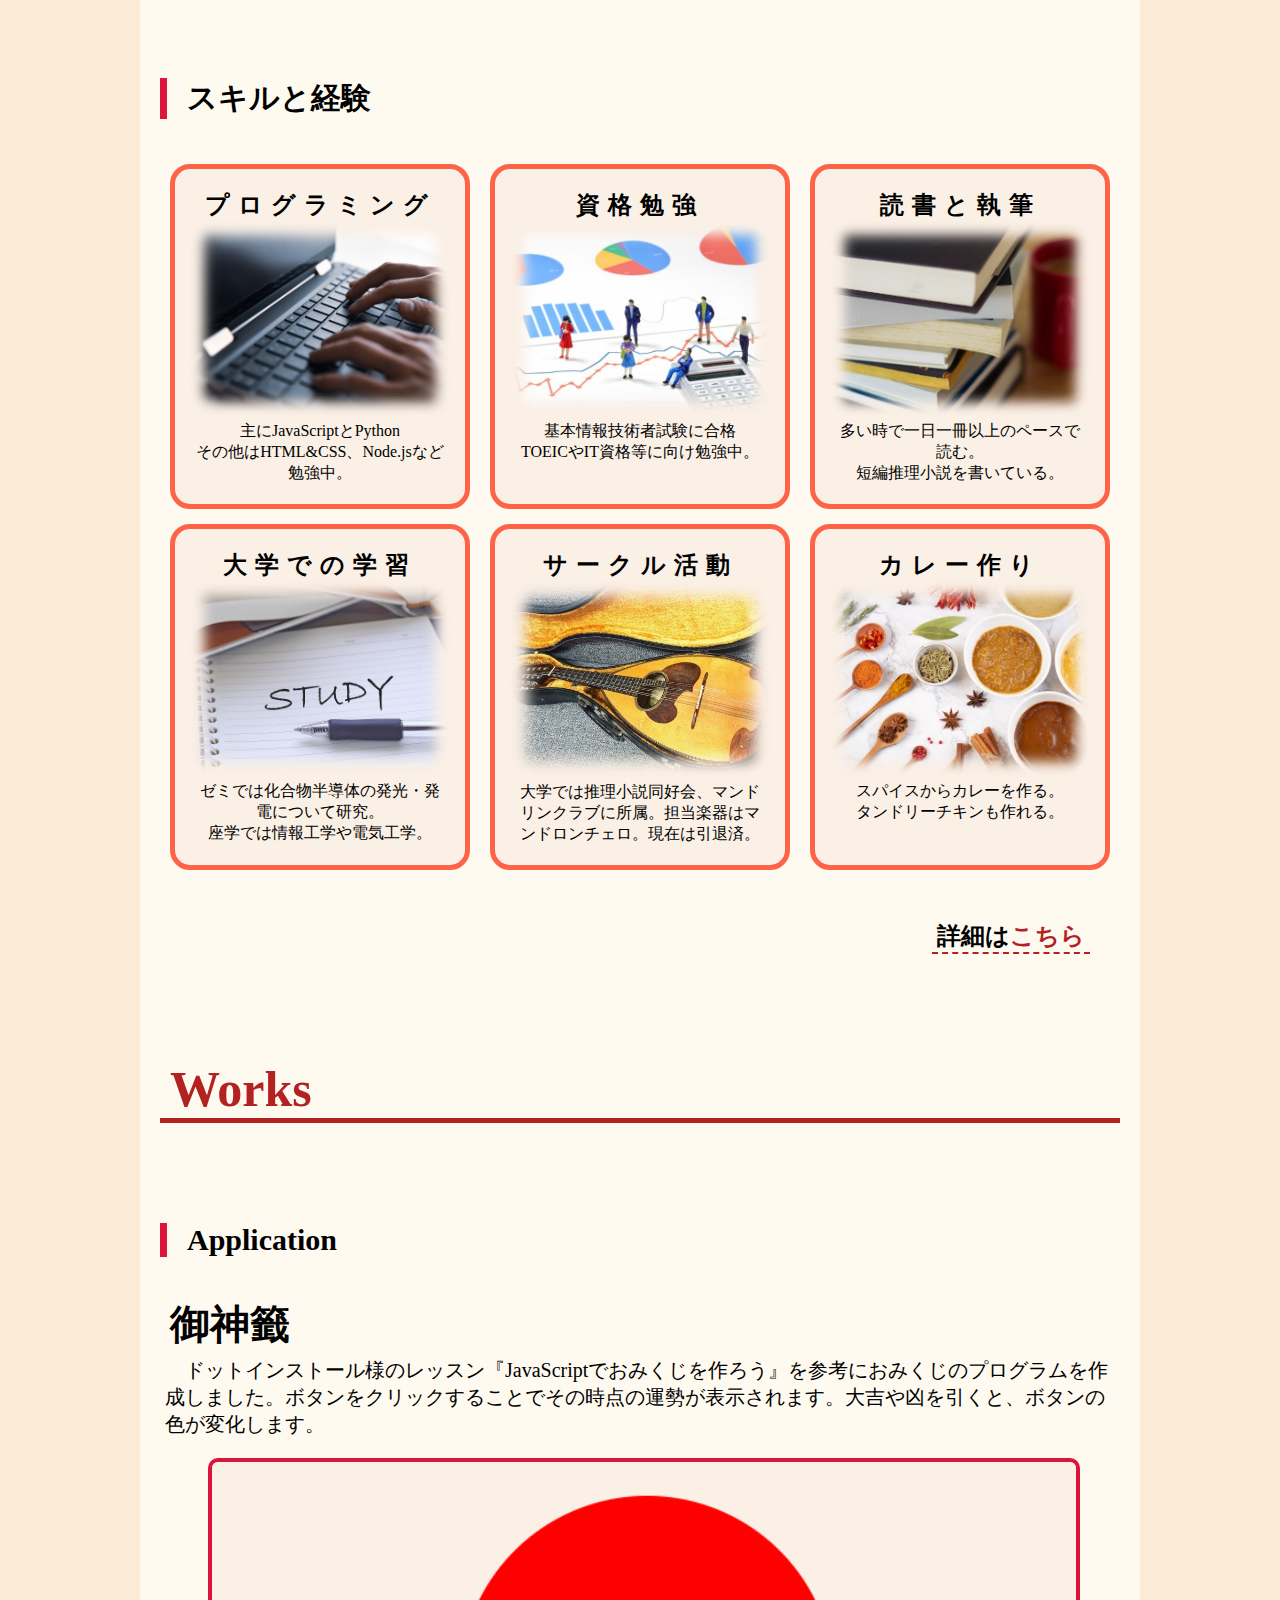
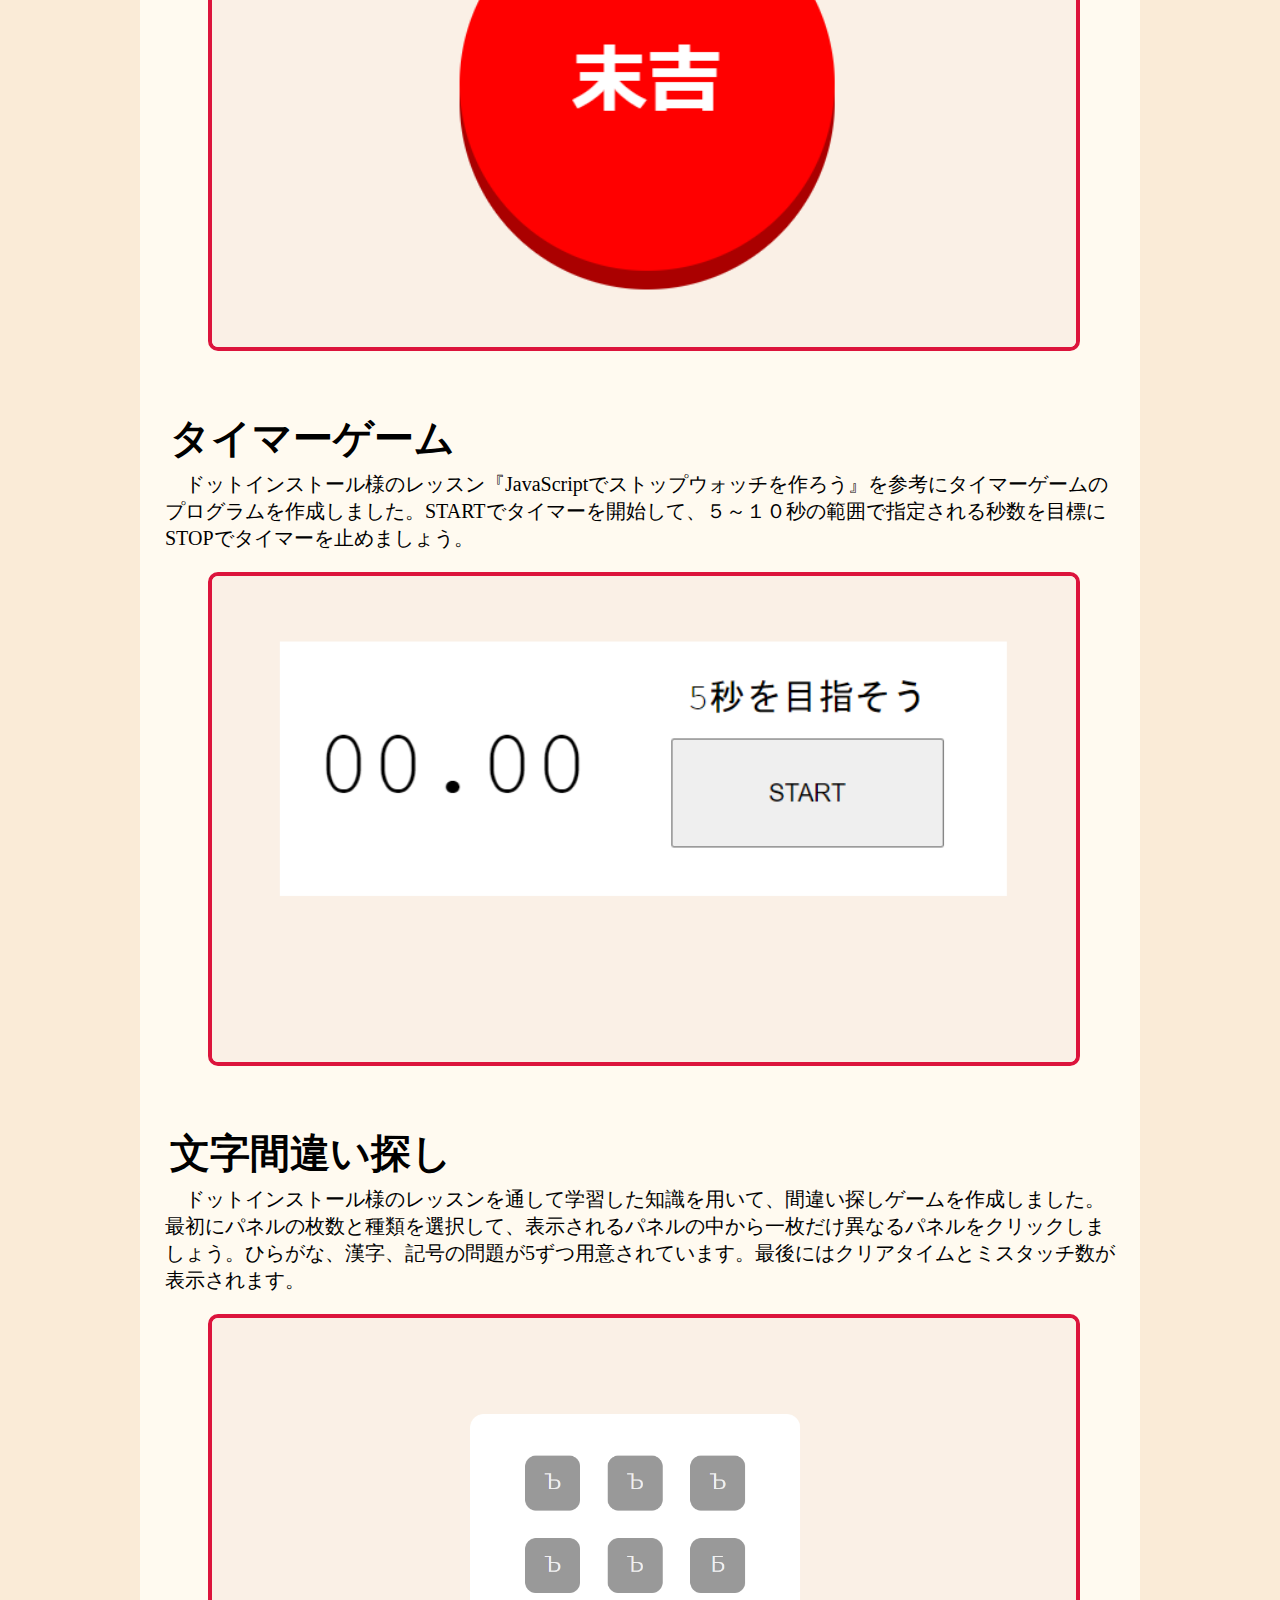
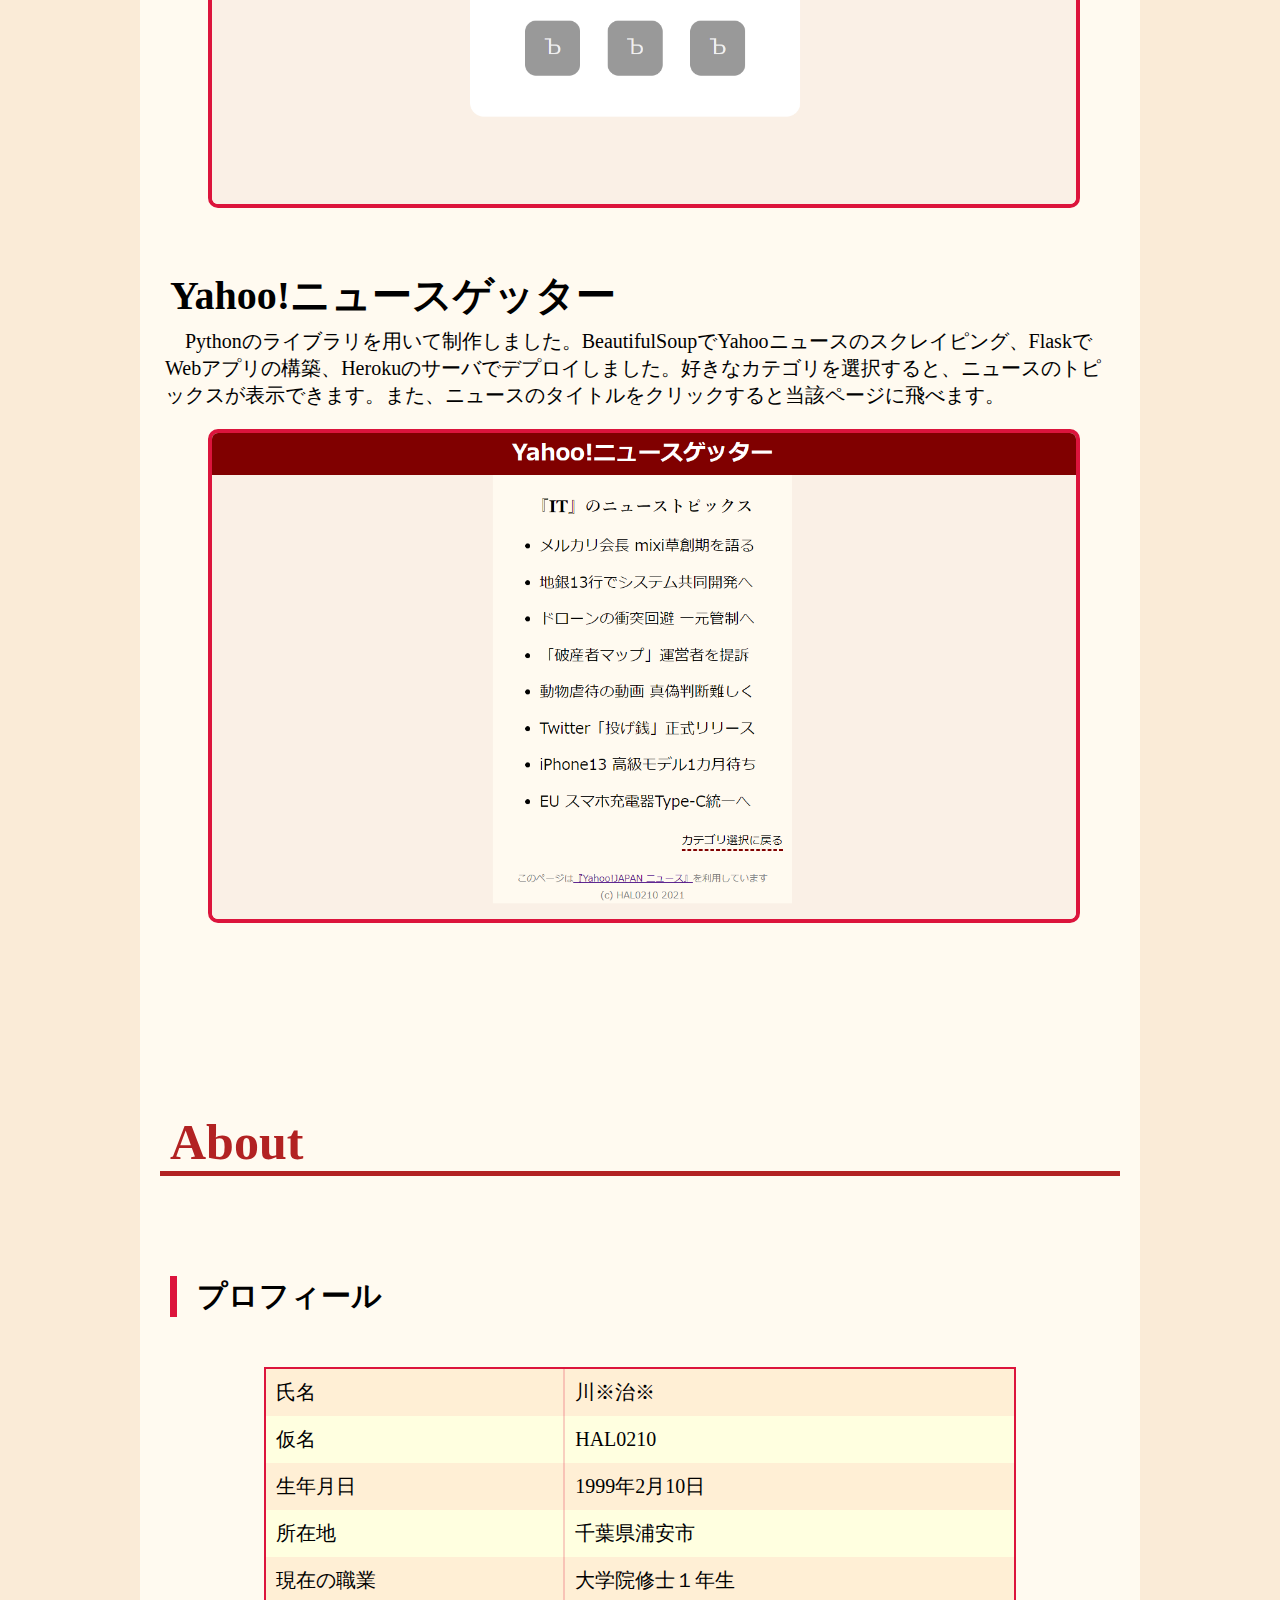
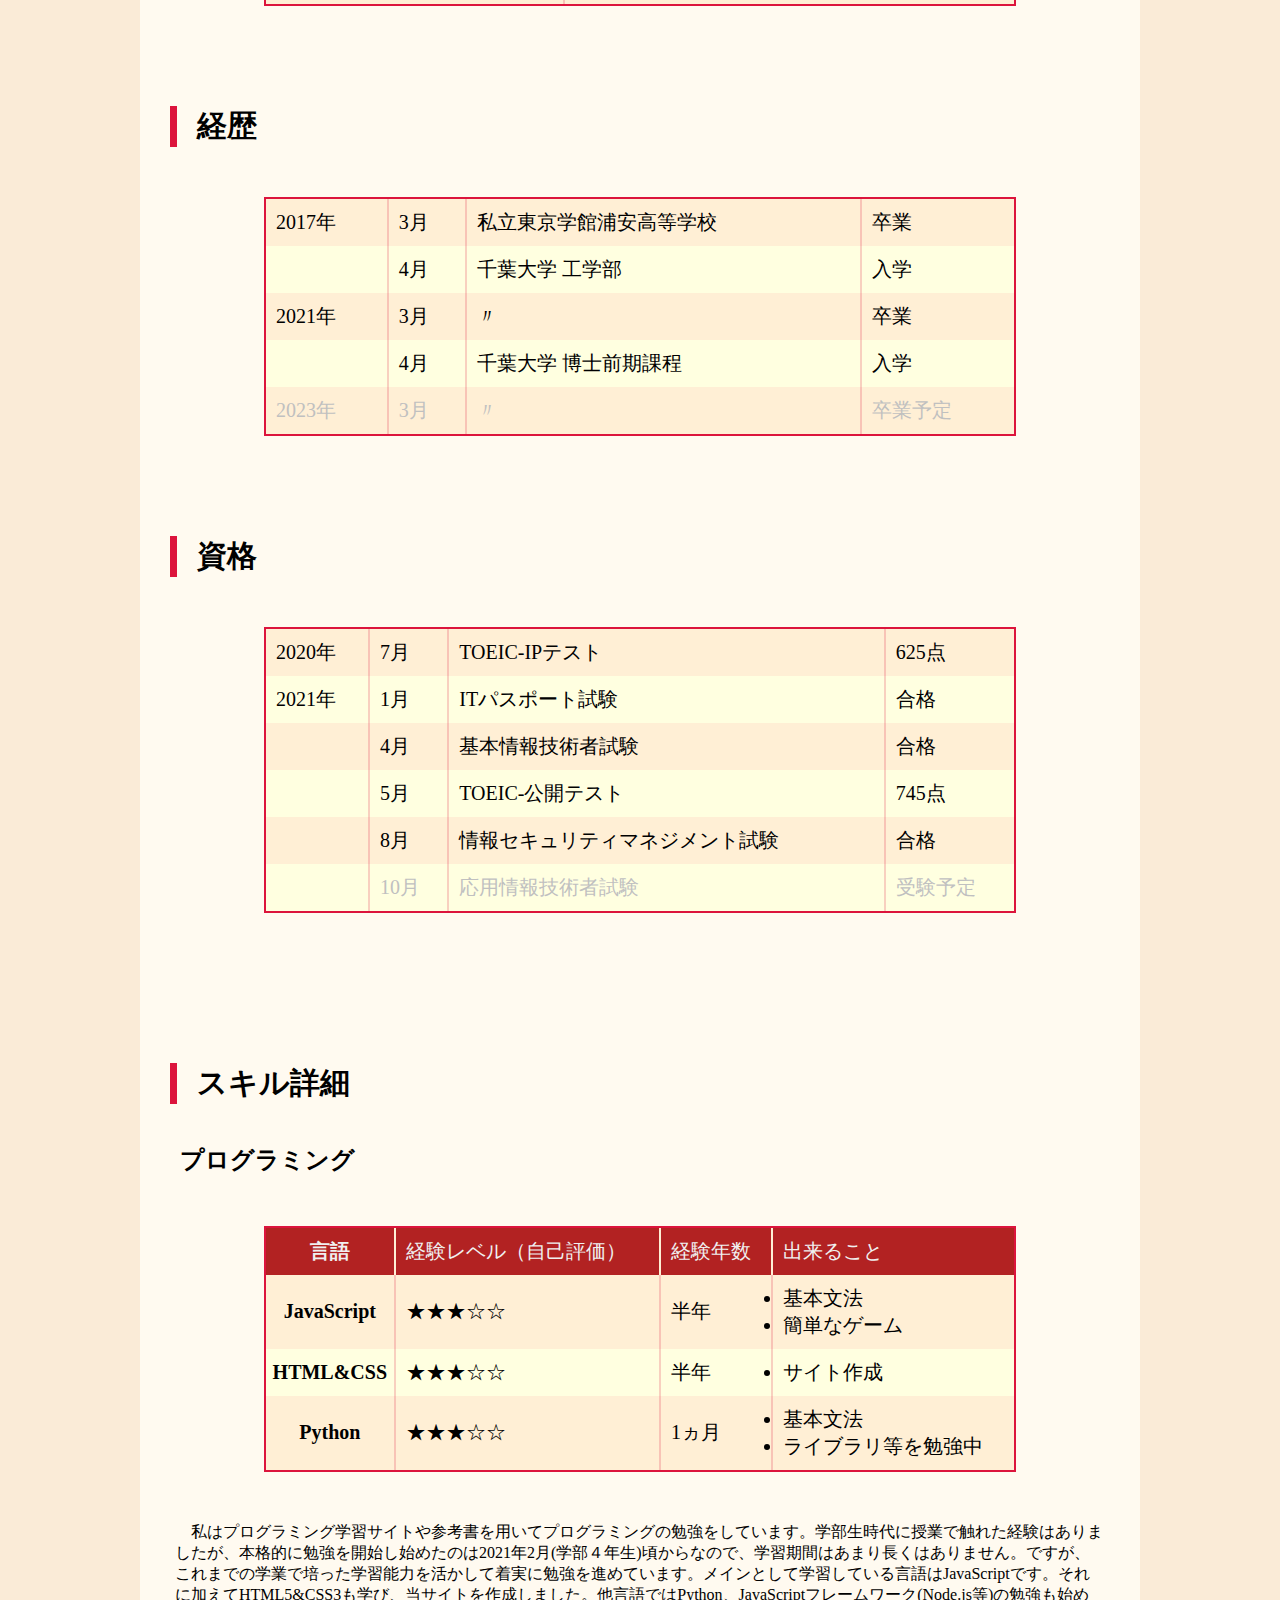
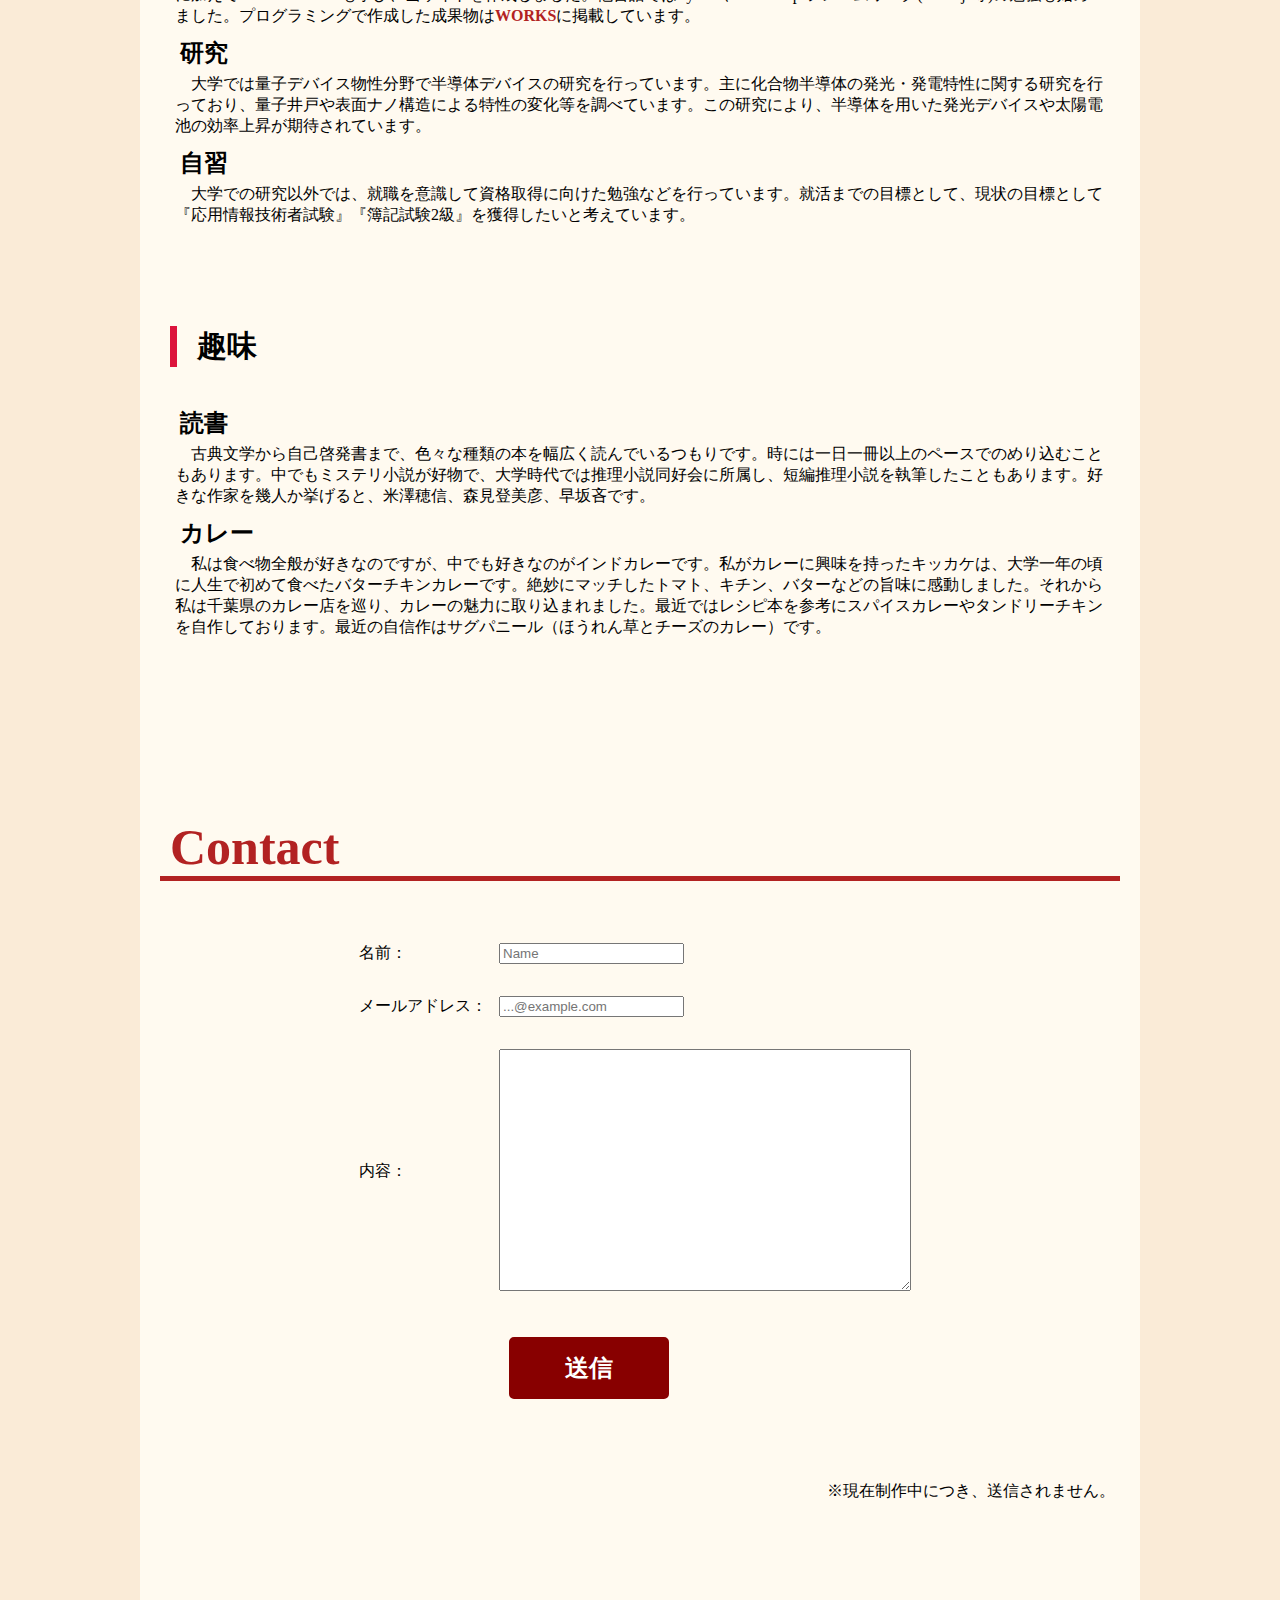
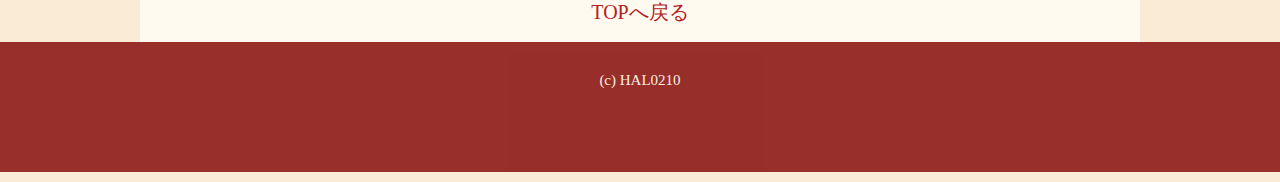
==== commit a6f66a23: "Add files via upload" ====
--- a/index.html
+++ b/index.html
@@ -2,7 +2,7 @@
 <html lang="ja">
 <head>
   <meta charset="UTF-8">
-  <!-- <meta name="viewport" content="width=device-width, initial-scale=1.0"> -->
+  <meta name="viewport" content="width=device-width, initial-scale=1.0">
   <title>HAL0210のポートフォリオ</title>
   <link rel="stylesheet" href="css/style.css">
 </head>
@@ -258,7 +258,7 @@
                     <td>★★★☆☆</td>
                     <td>半年</td>
                     <td>
-                      <li>このページ程度のサイト作成</li>
+                      <li>サイト作成</li>
                     </td>
                   </tr>
                   <tr>
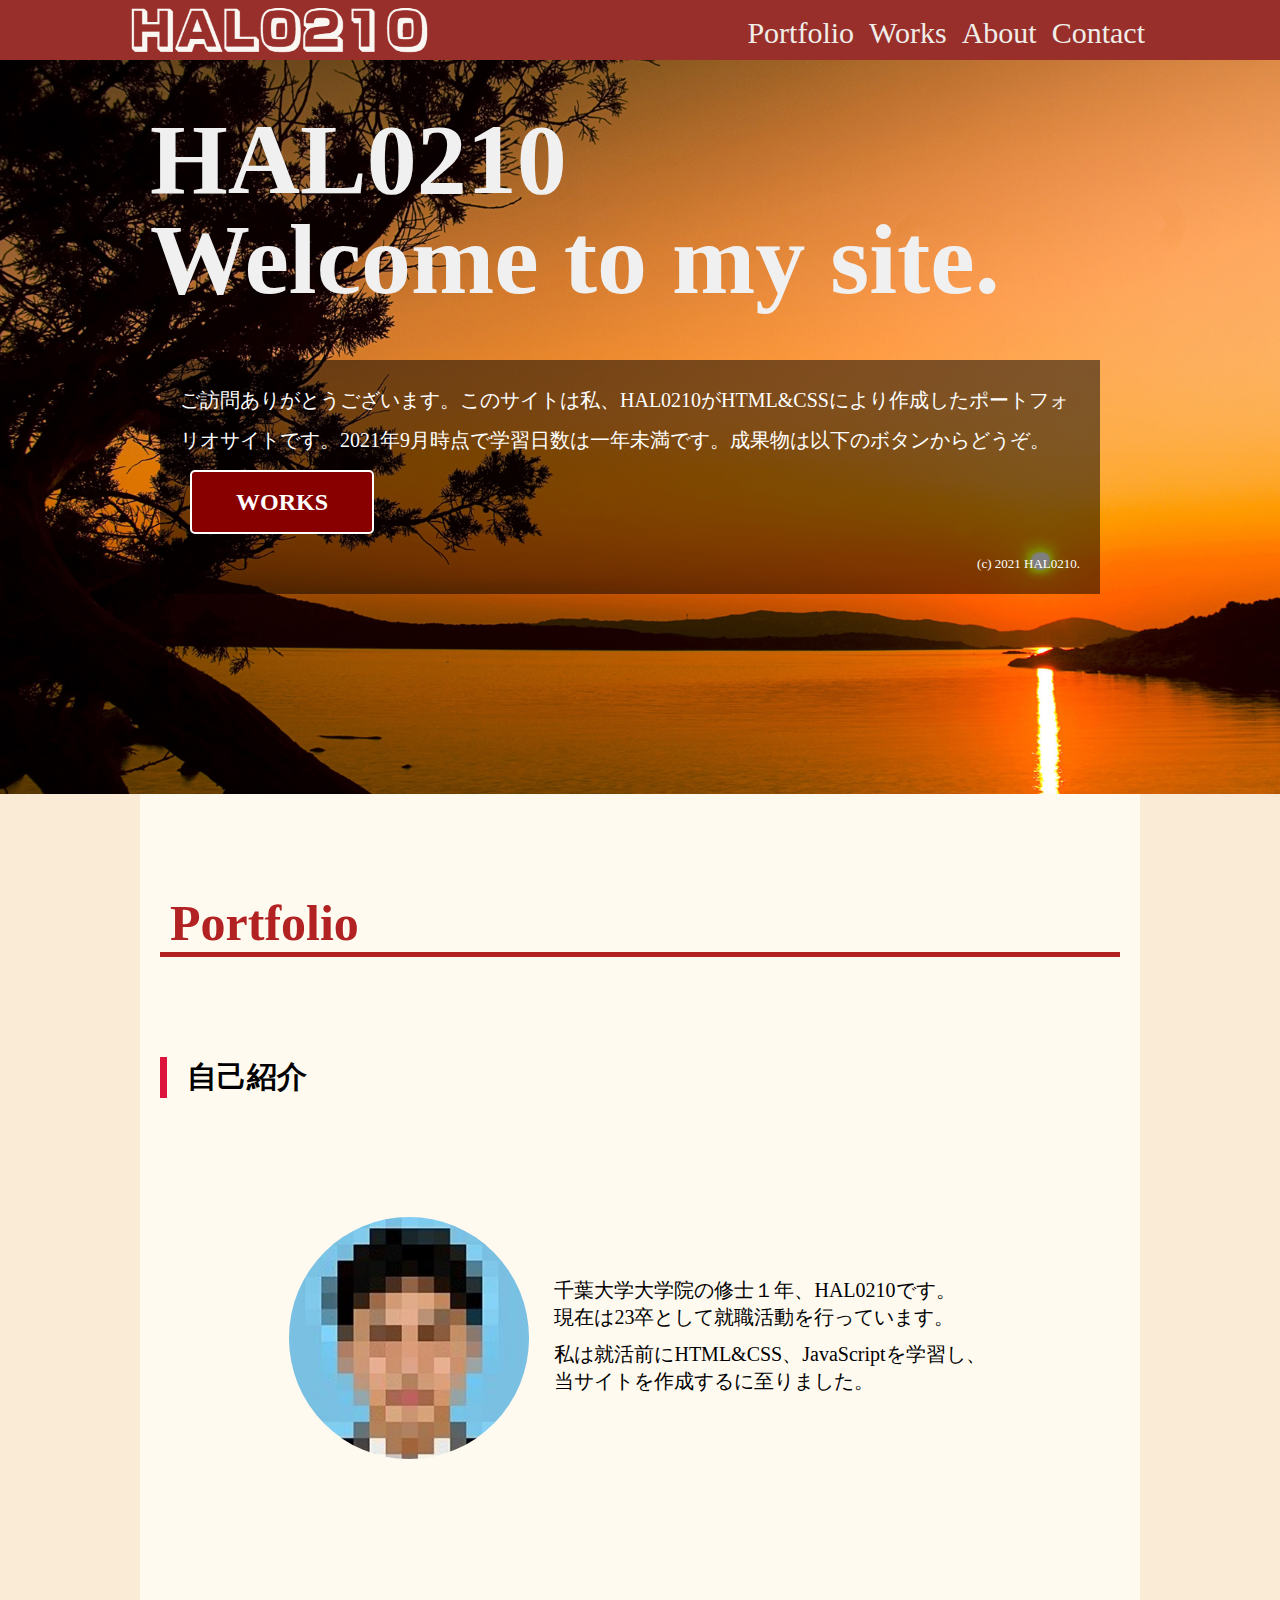
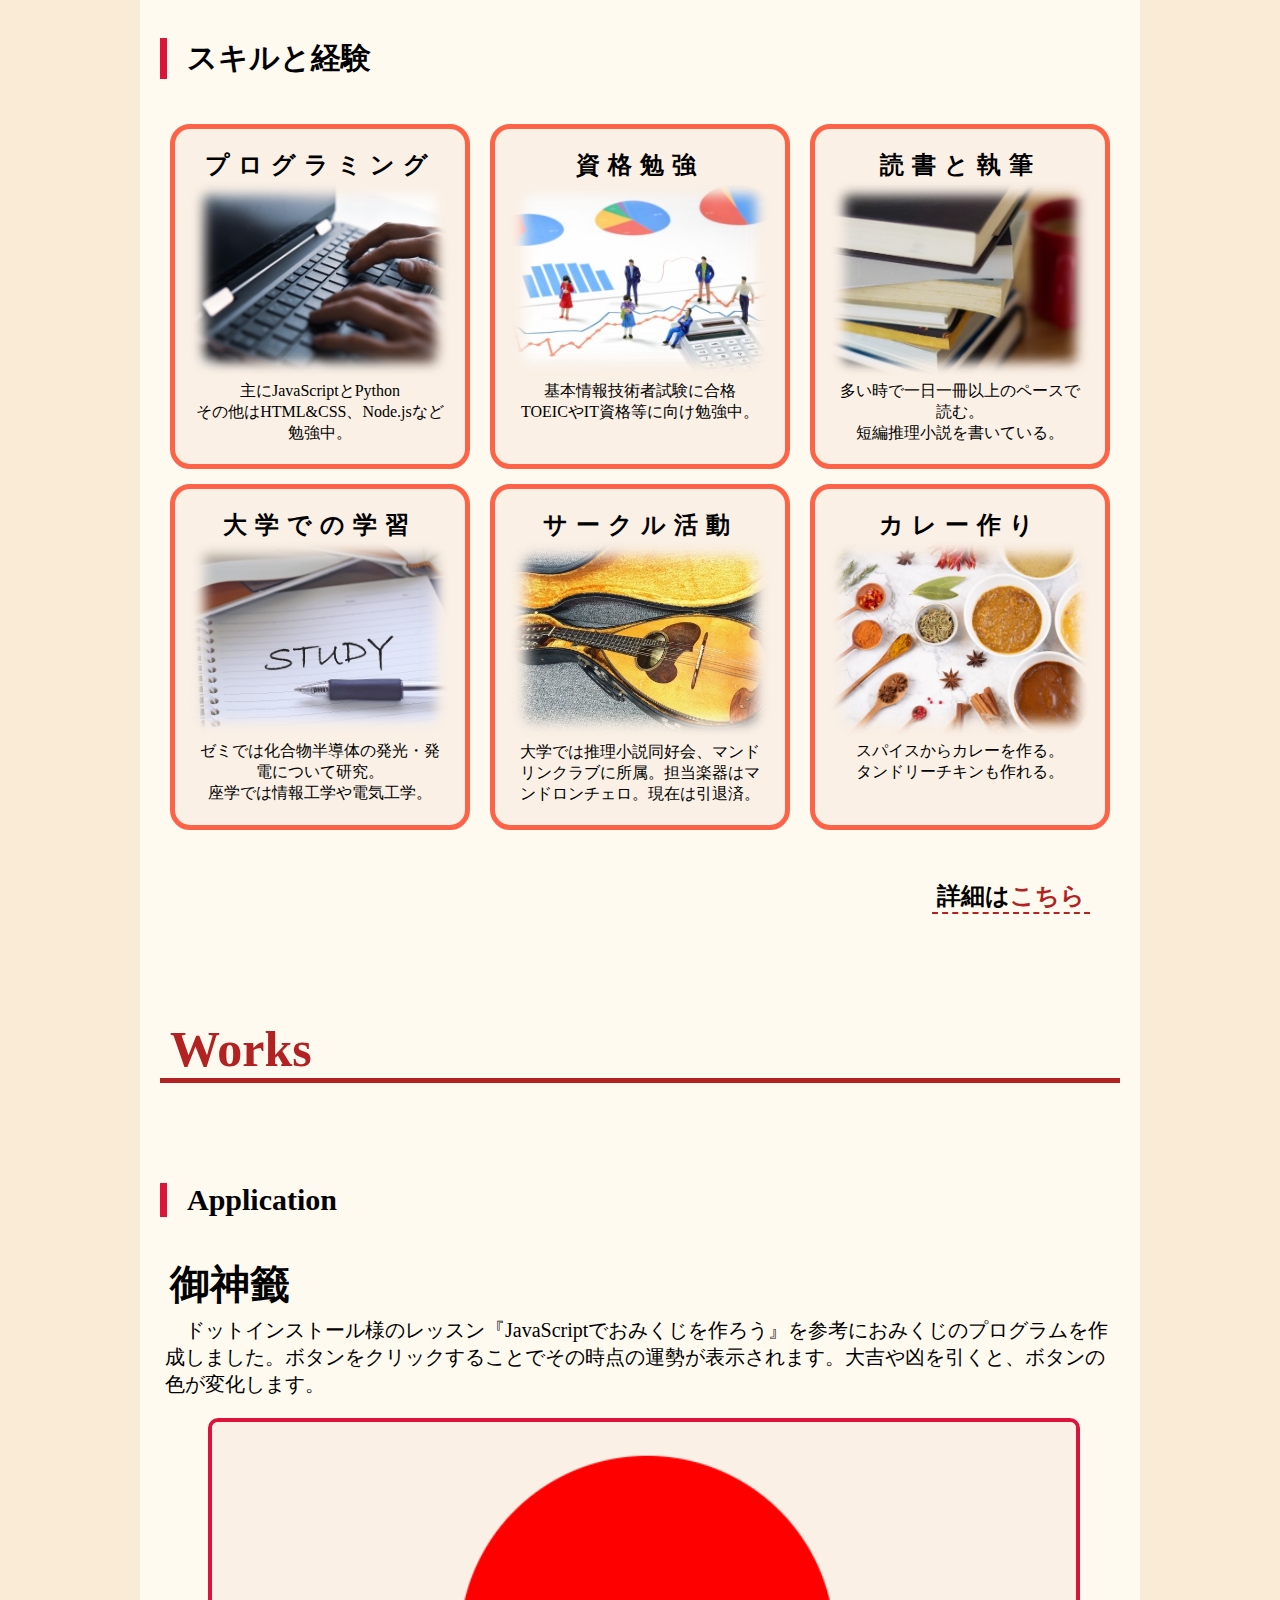
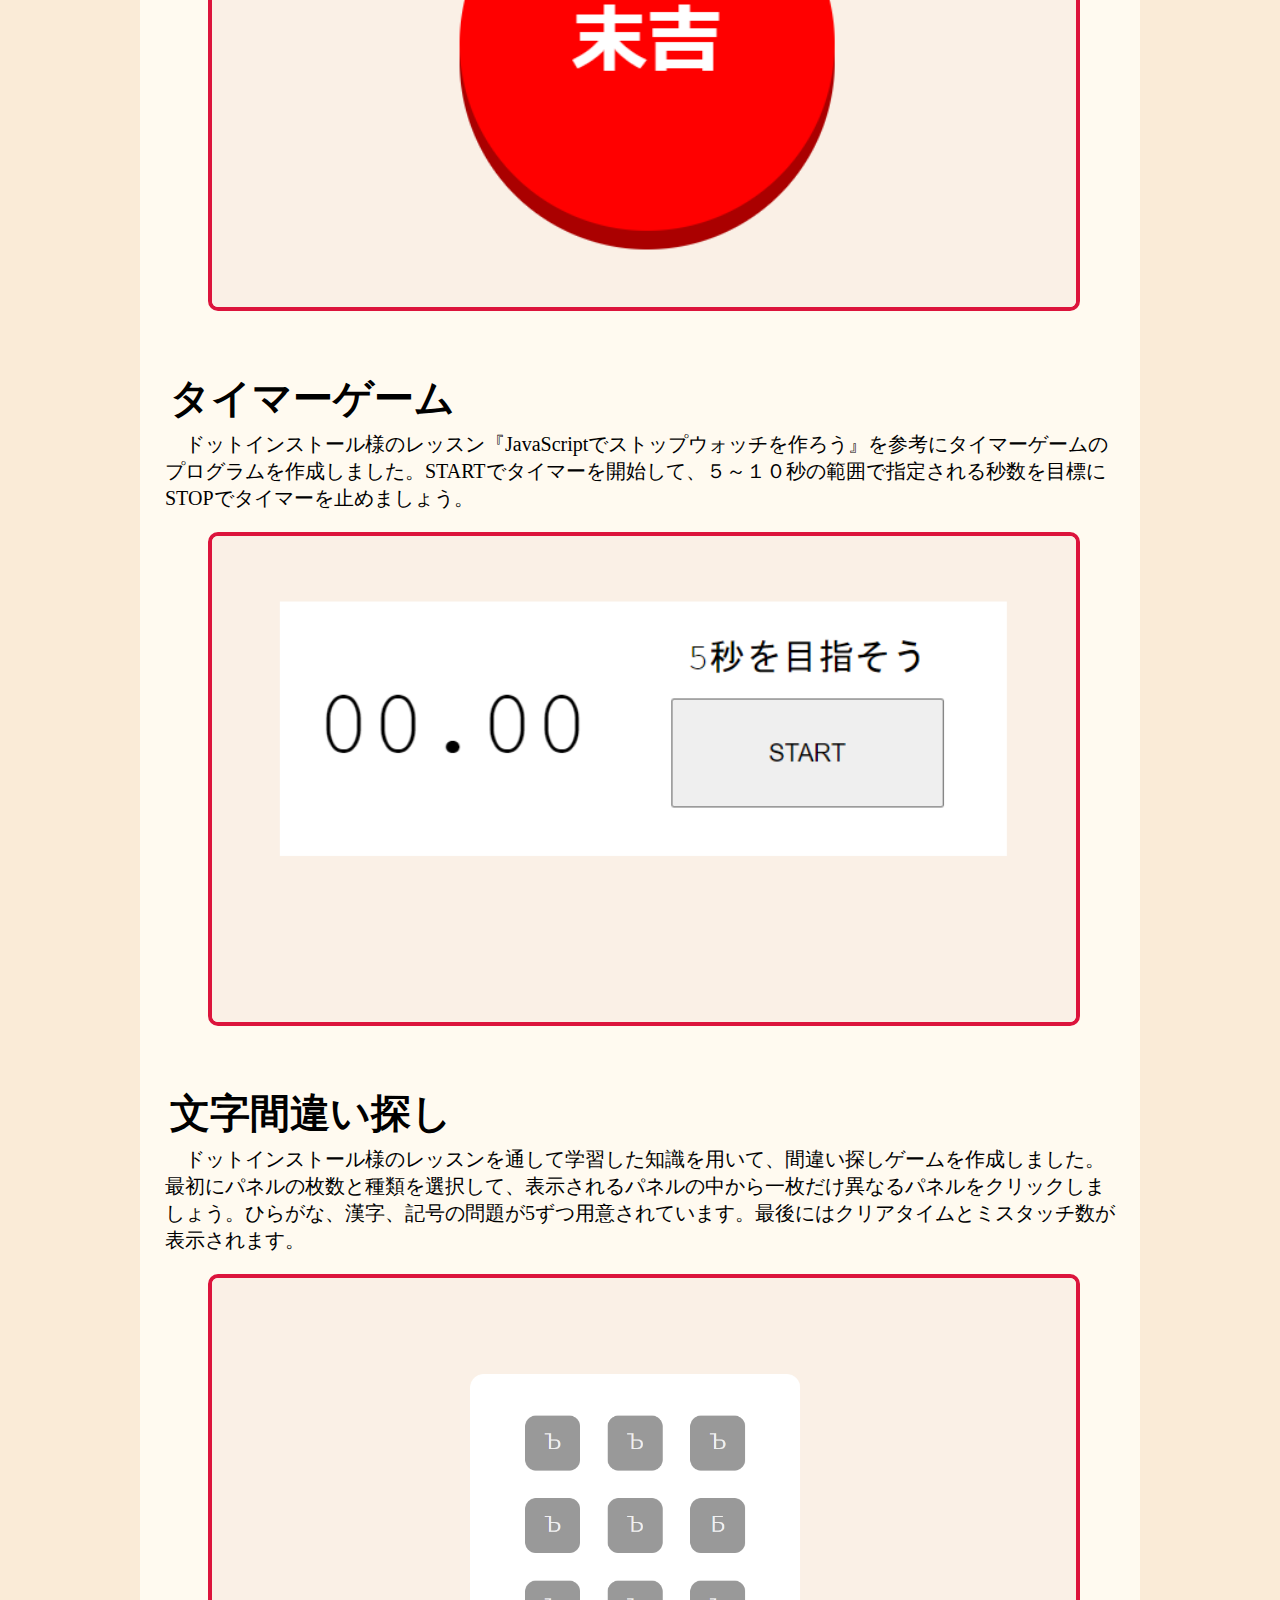
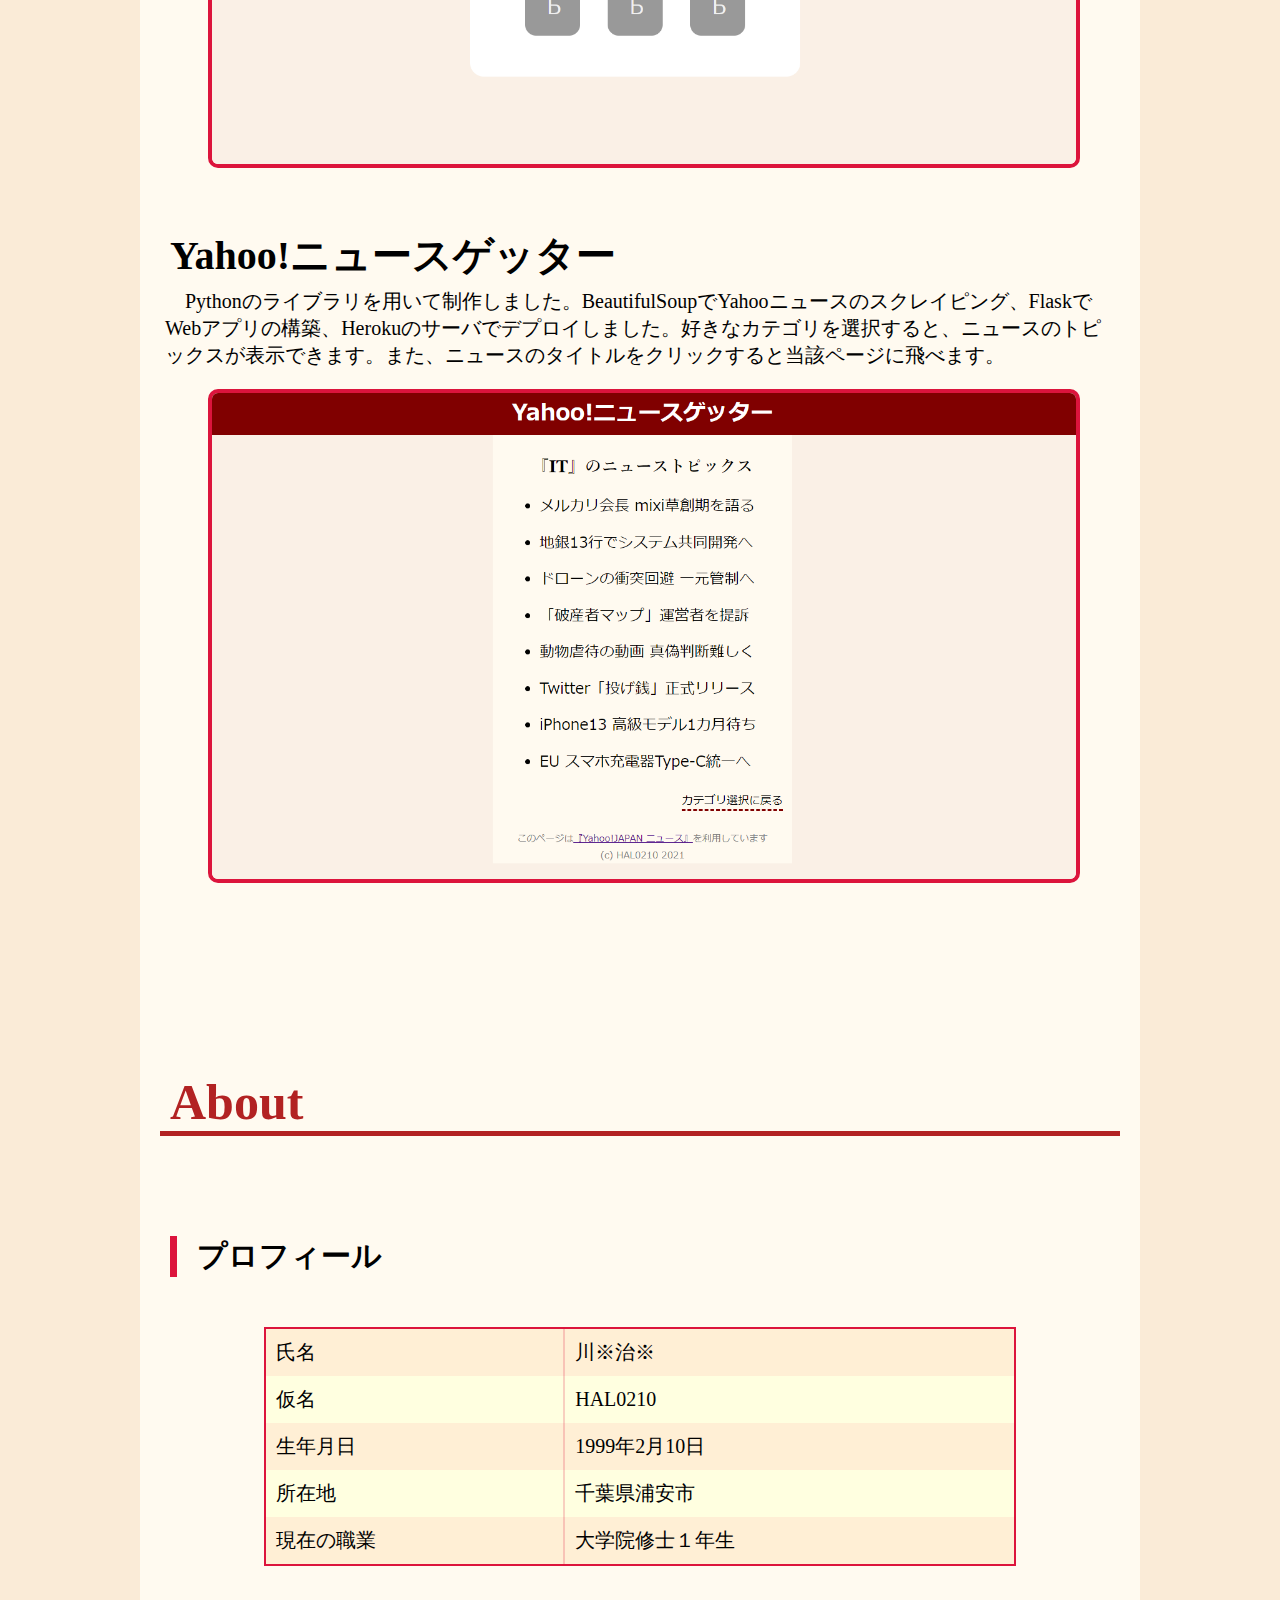
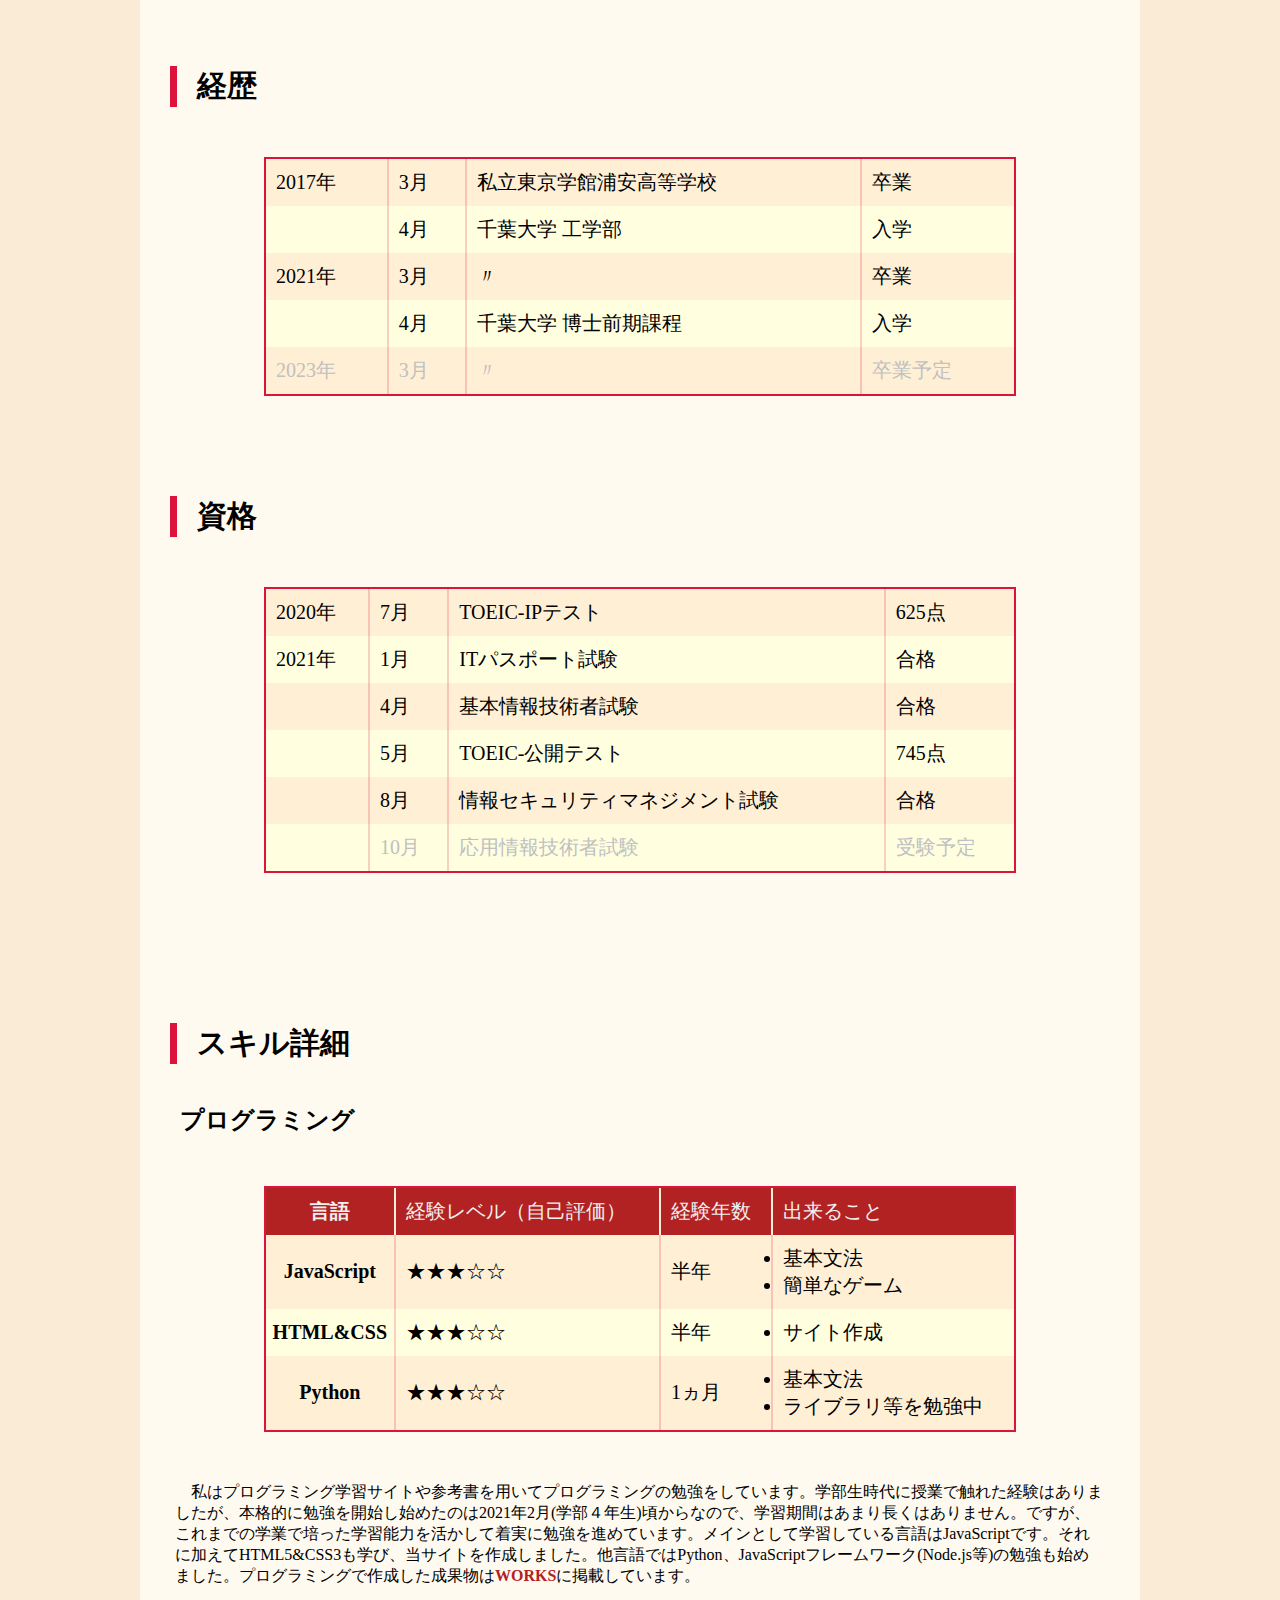
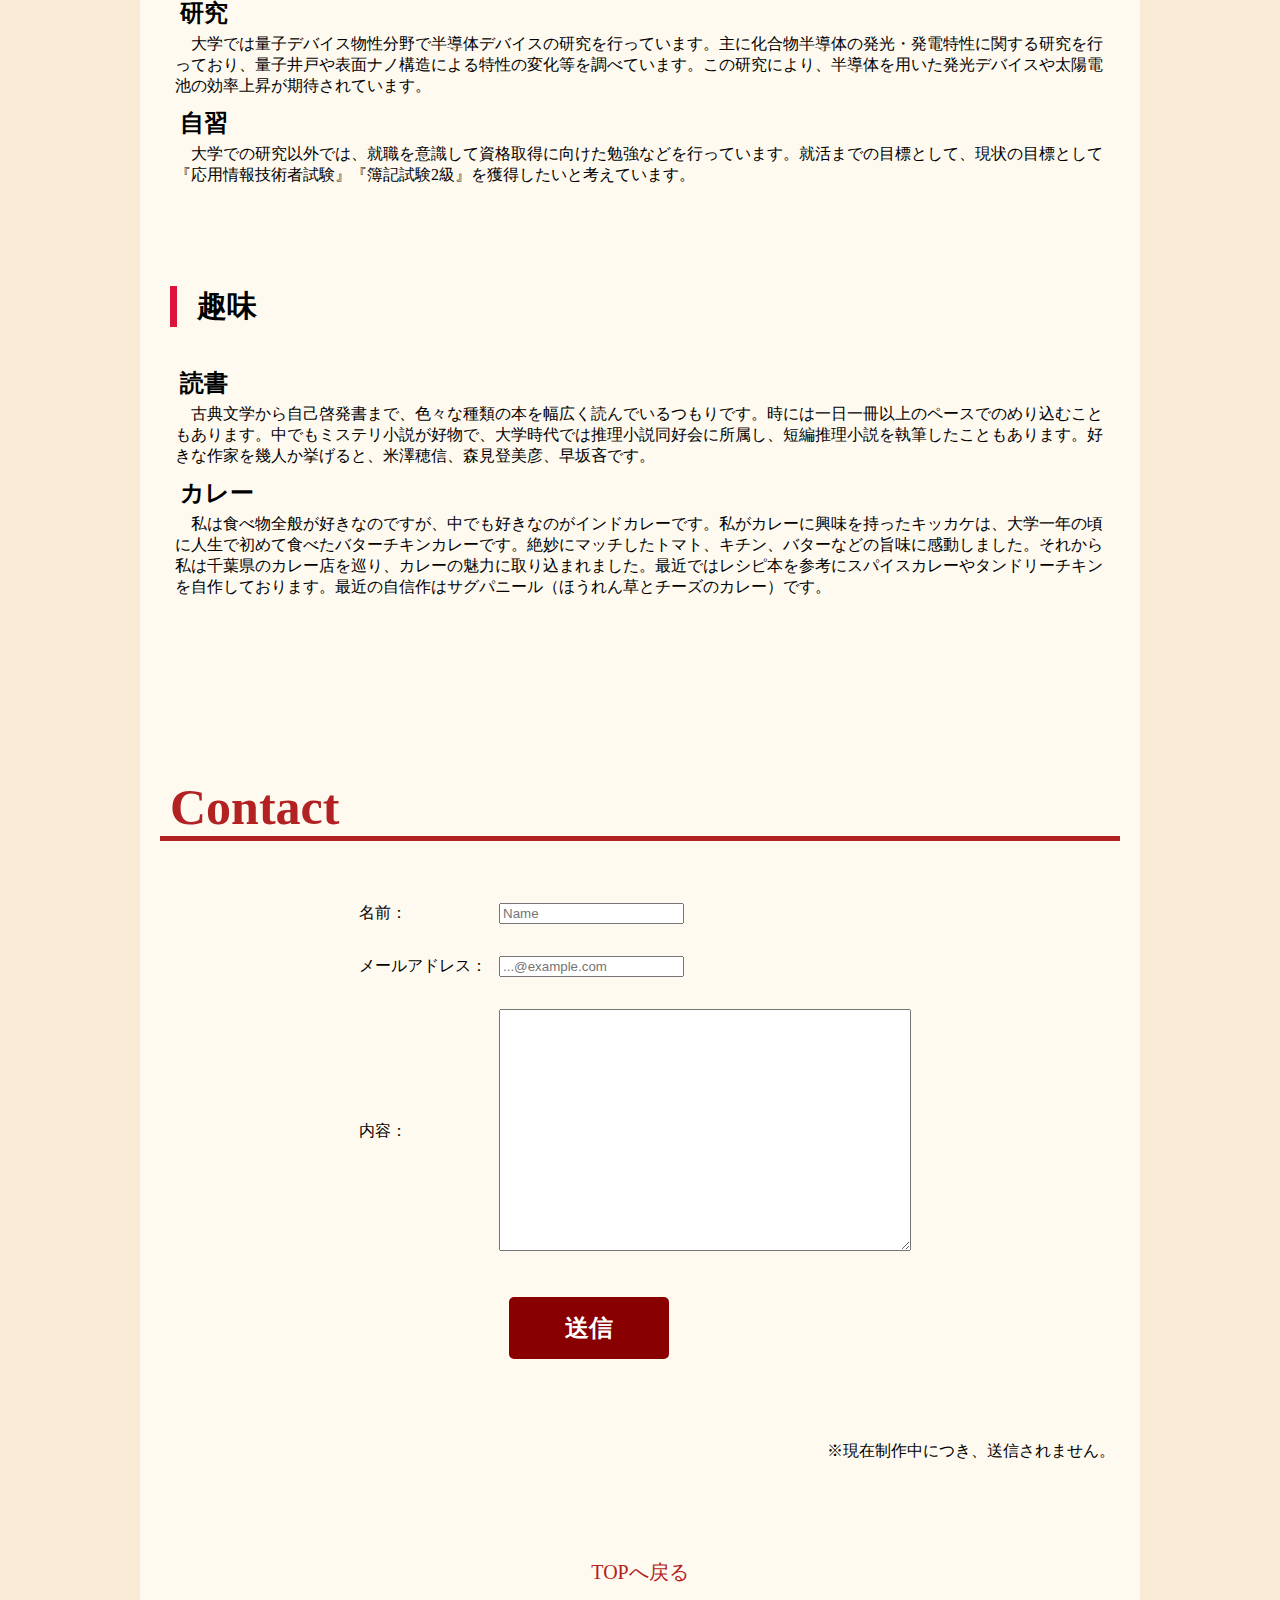
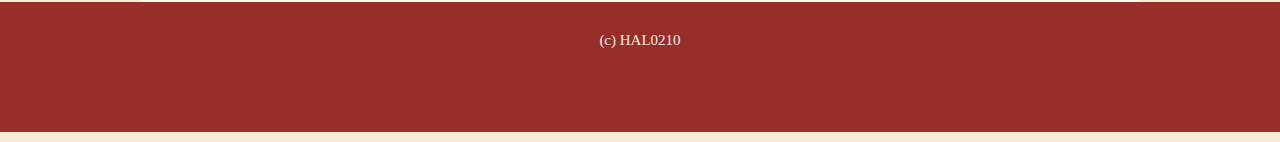
==== commit 7666e0e3: "Add files via upload" ====
--- a/index.html
+++ b/index.html
@@ -28,7 +28,7 @@
     <div class="top-container">
       <h1>HAL0210<br>Welcome to my site.</h1>
       <div class="comment">
-        <p>ご訪問ありがとうございます。このサイトは私、HAL0210がHTML&CSSにより作成したポートフォリオサイトです。2021年6月時点では学習日数は半年に満たないものですが、簡易的なサイトとして完成を目指します。成果物は以下のボタンから飛べます。</p>
+        <p>ご訪問ありがとうございます。このサイトは私、HAL0210がHTML&CSSにより作成したポートフォリオサイトです。2021年9月時点で学習日数は一年未満です。成果物は以下のボタンからどうぞ。</p>
         <a href="#works" class="btn clearfix">WORKS</a>
         <p class="footer">(c) 2021 HAL0210.</p>
       </div>
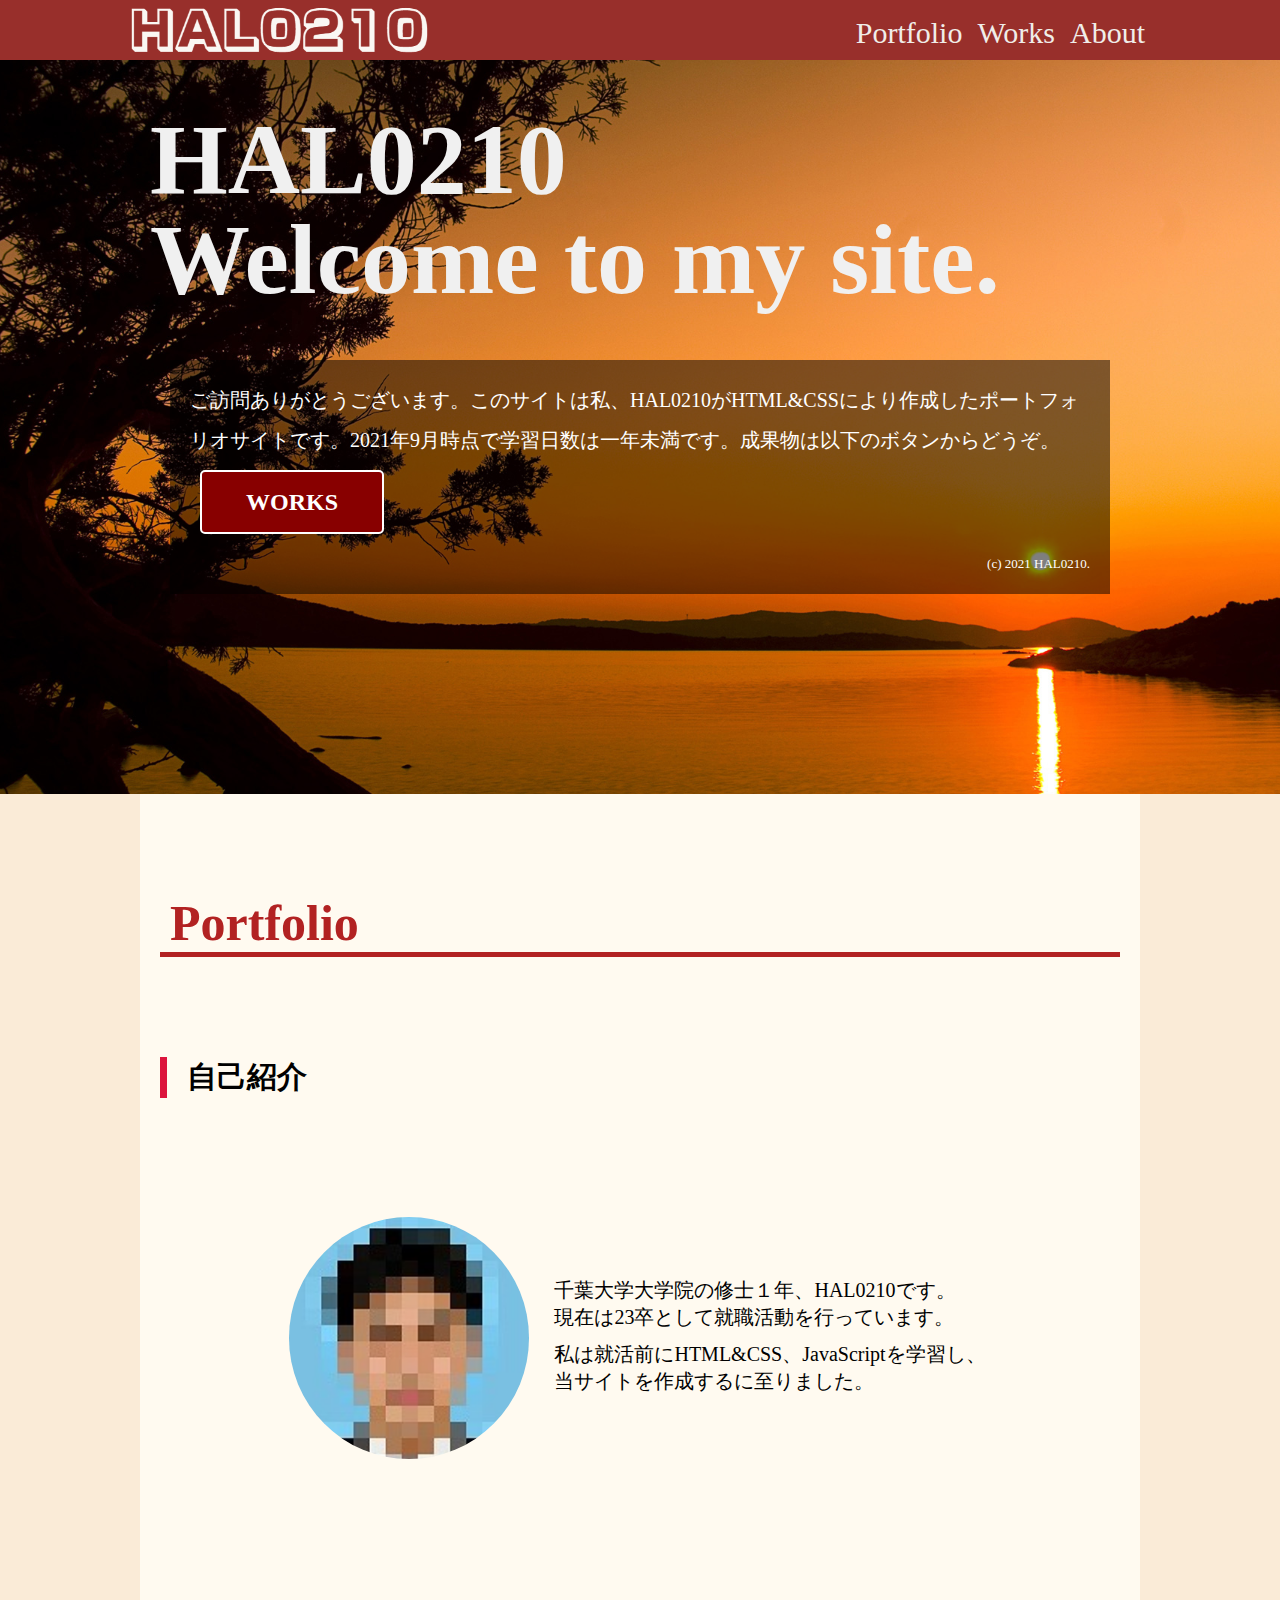
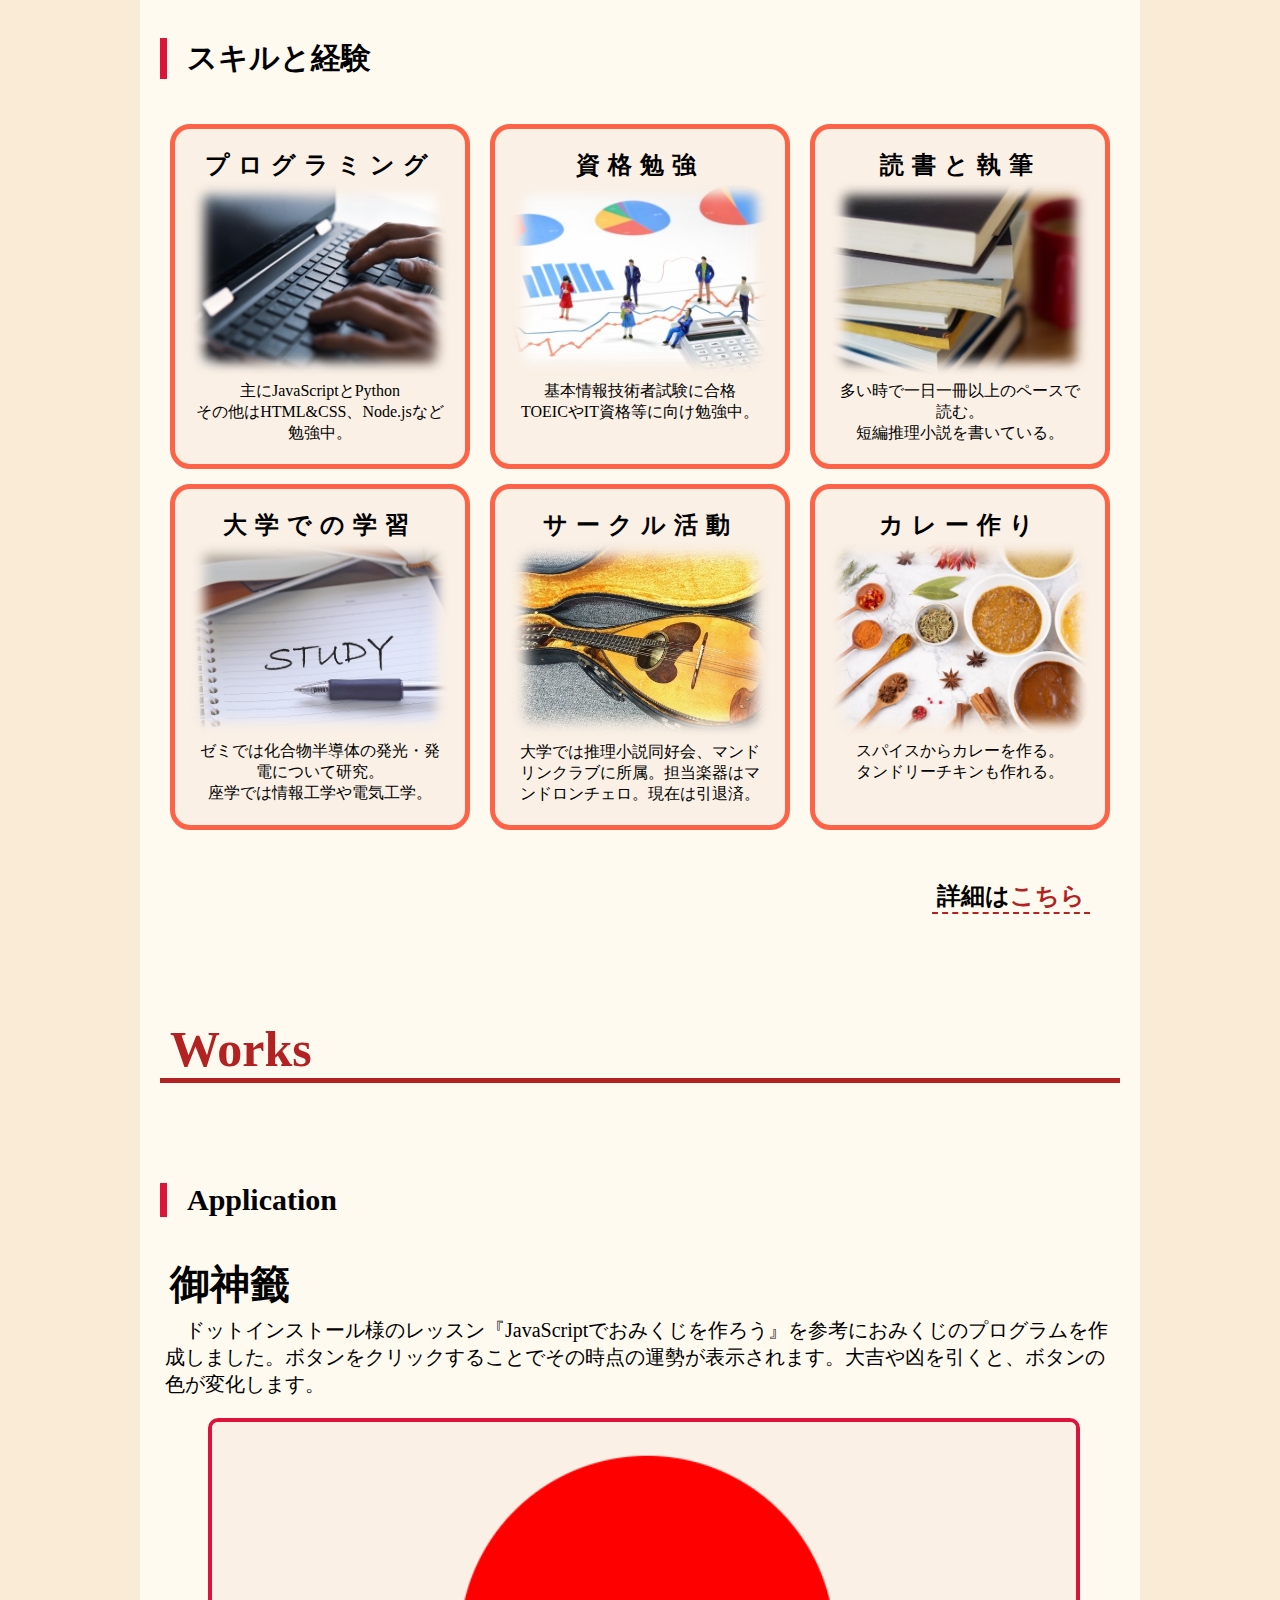
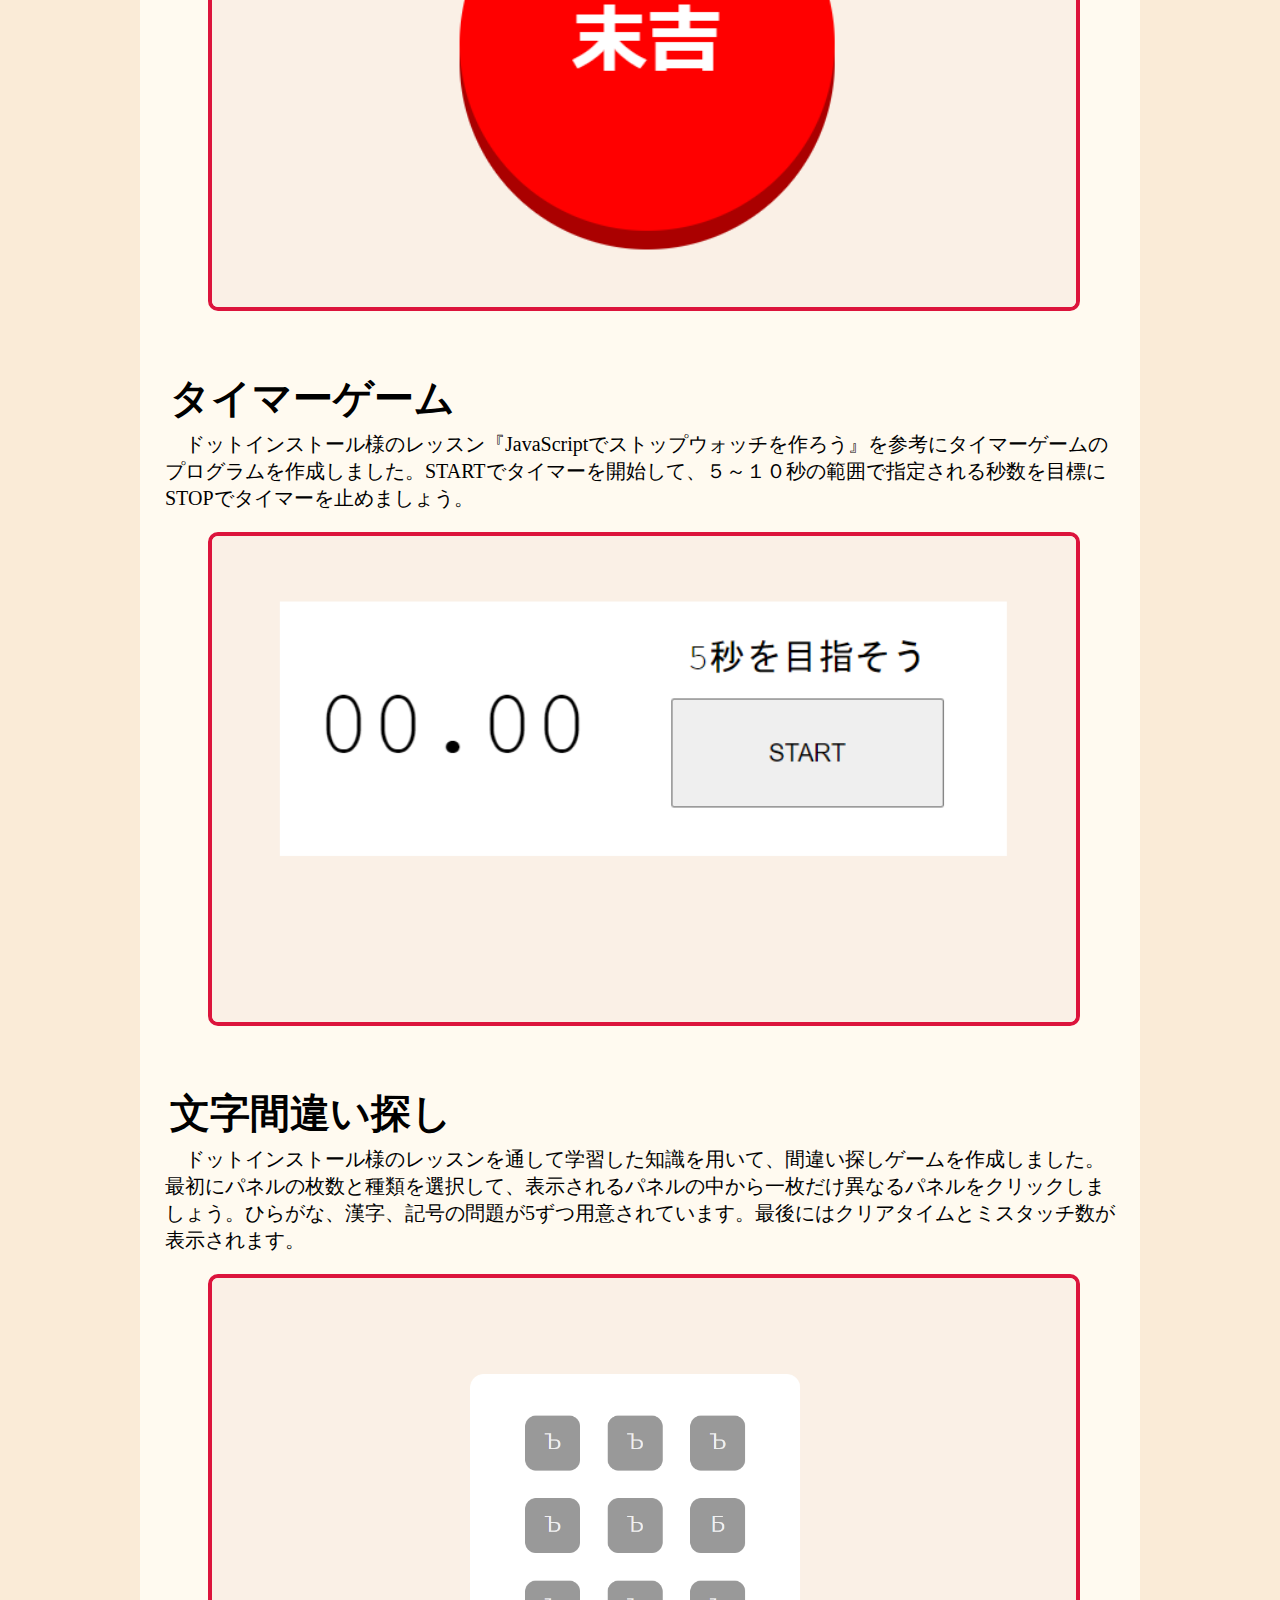
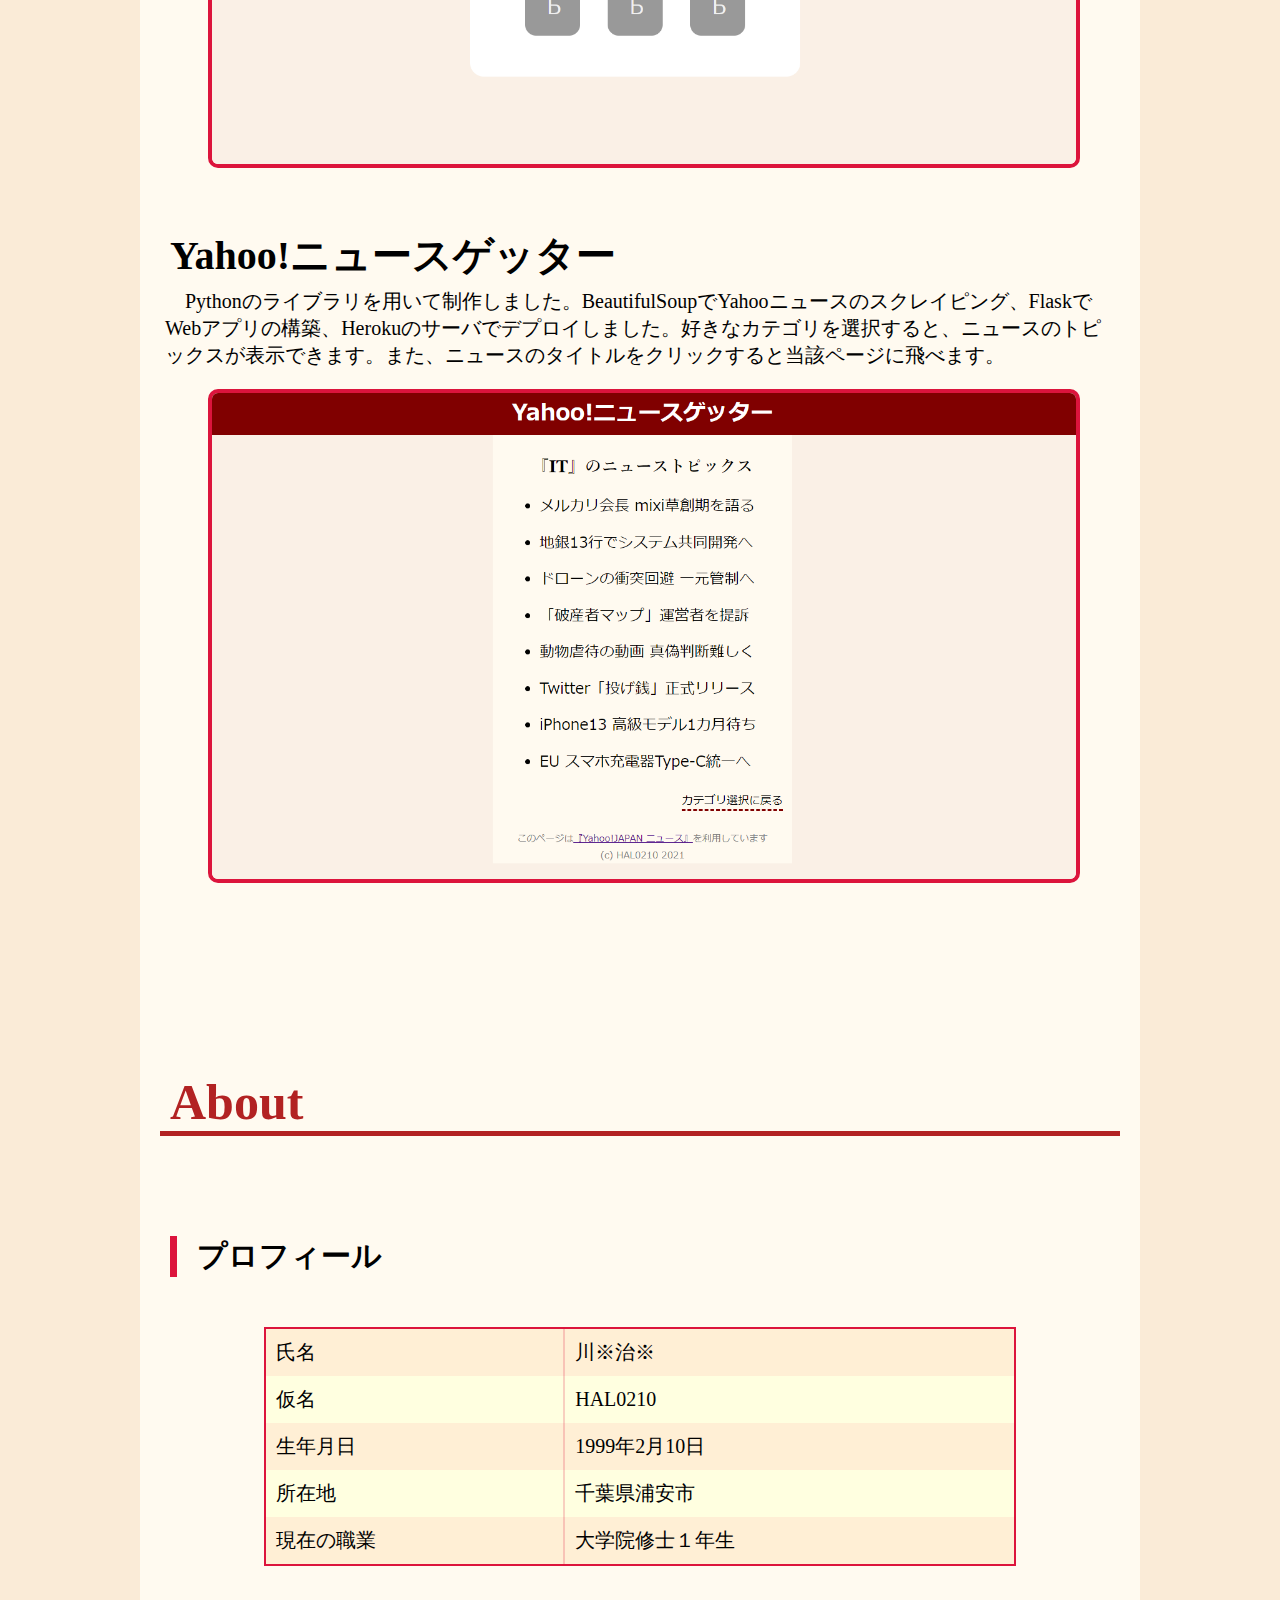
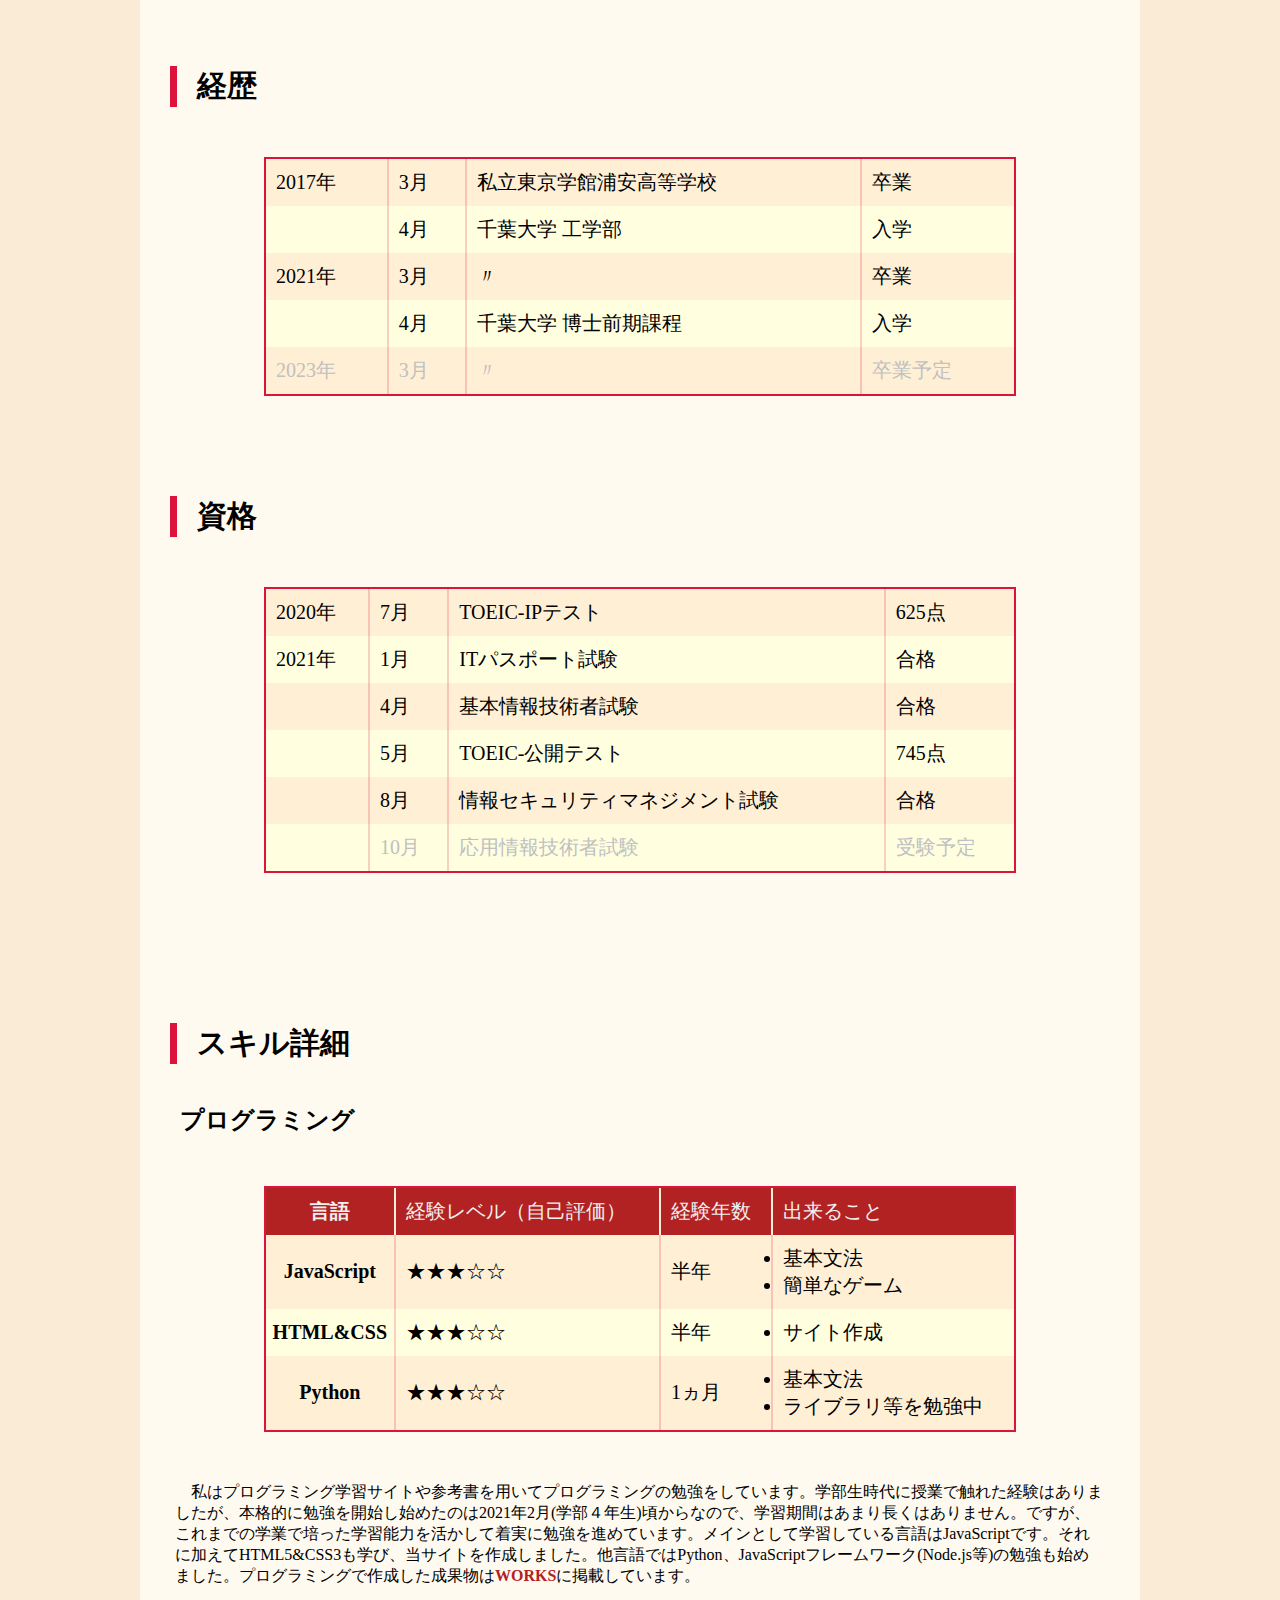
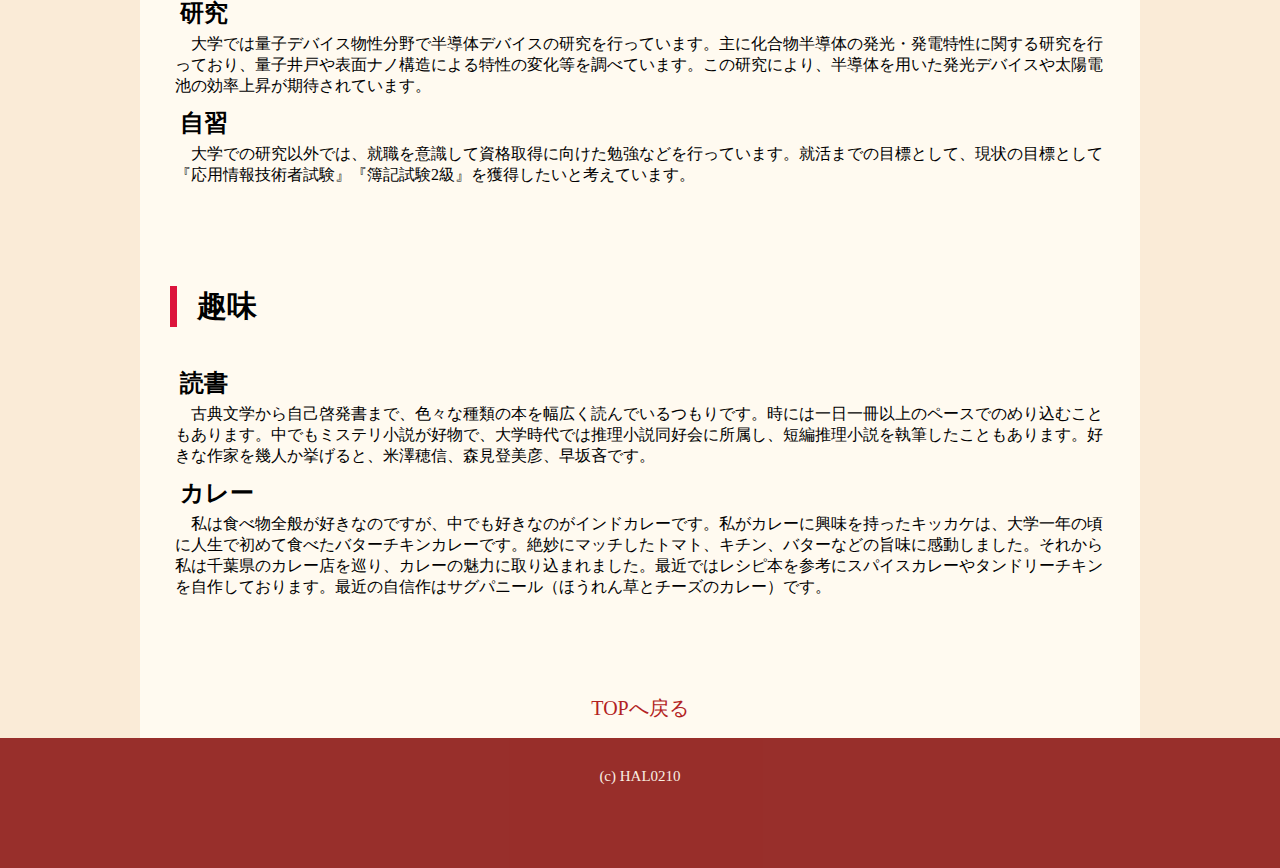
==== commit 56642601: "Add files via upload" ====
--- a/index.html
+++ b/index.html
@@ -17,7 +17,7 @@
           <li><a href="#portfolio">Portfolio</a></li>
           <li><a href="#works">Works</a></li>
           <li><a href="#about">About</a></li>
-          <li><a href="#contact">Contact</a></li>
+          <!-- <li><a href="#contact">Contact</a></li> -->
         </ul>
       </nav>
     </div>
@@ -303,7 +303,7 @@
     </section>
 
     <!-- CONTACT -->
-    <section id="contact" class="page">
+    <!-- <section id="contact" class="page">
       <h1>Contact</h1>
       <table>
         <tr>
@@ -324,7 +324,7 @@
         </tr>
       </table>
       <p style="text-align: right;">※現在制作中につき、送信されません。</p>
-    </section>
+    </section> -->
 
     <p class="back">
       <a href="#top">TOPへ戻る</a>
--- a/css/style.css
+++ b/css/style.css
@@ -1,5 +1,6 @@
 html {
   height: 100%;
+  overflow-x: hidden;
 }
 
 body {
@@ -179,7 +180,7 @@
   background-color: rgba(0, 0, 0, 0.5);
   padding: 20px 20px 10px;
   width: 90%;
-  margin: 50px 20px 0;
+  margin: 50px auto 0;
   text-align: left;
   font-size: 20px;
   line-height: 40px;
@@ -386,10 +387,17 @@
 /* レスポンシブデザイン（製作中） */
 
 @media (max-width: 820px) {
+  header {
+    position: absolute;
+  }
   header .global-nav li {
     display: none;
   }
 
+  #top h1 {
+    font-size: 50px;
+  }
+
   #portfolio .profile {
     flex-flow: column;
   }
@@ -400,4 +408,10 @@
   #portfolio .profile .text {
     margin-top: 50px;
   }
-}
+
+  #contact textarea {
+    width: 100%;
+    font-size: 20px;
+    padding: 5px;
+  }
+}
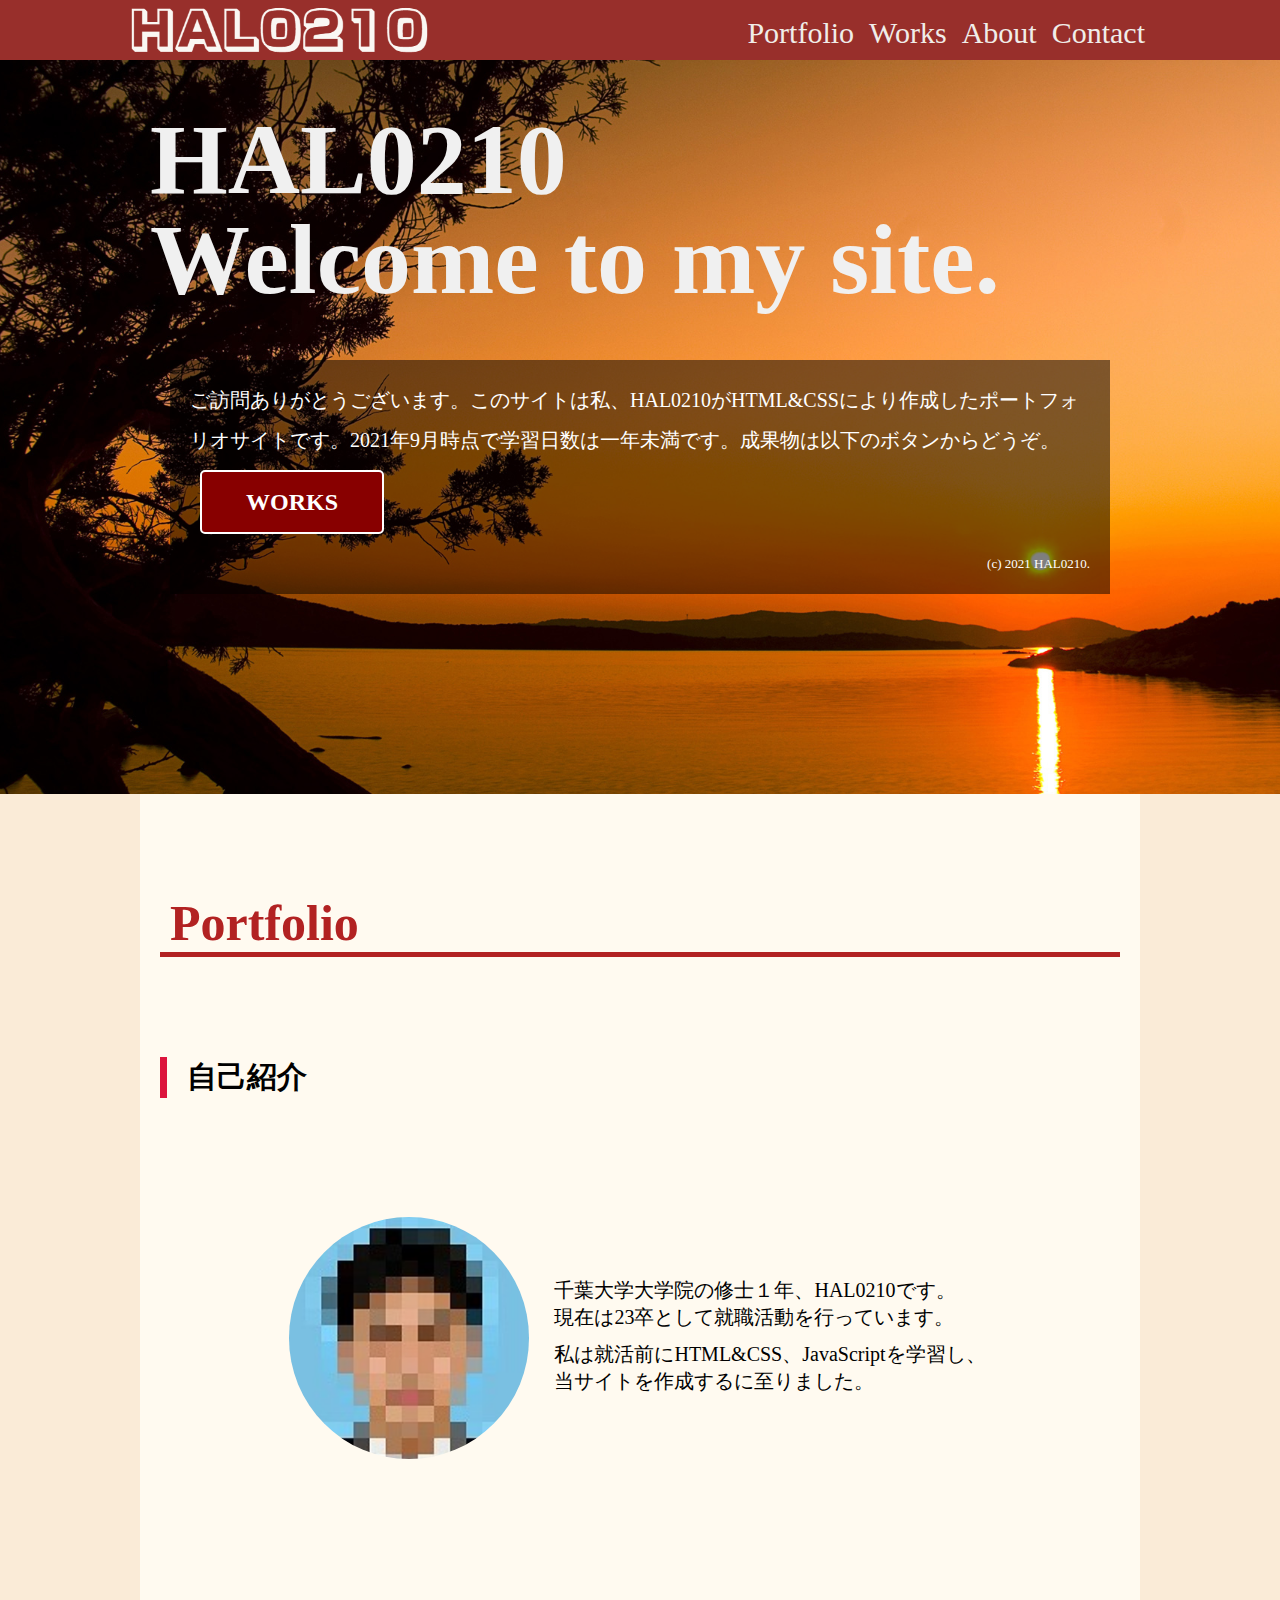
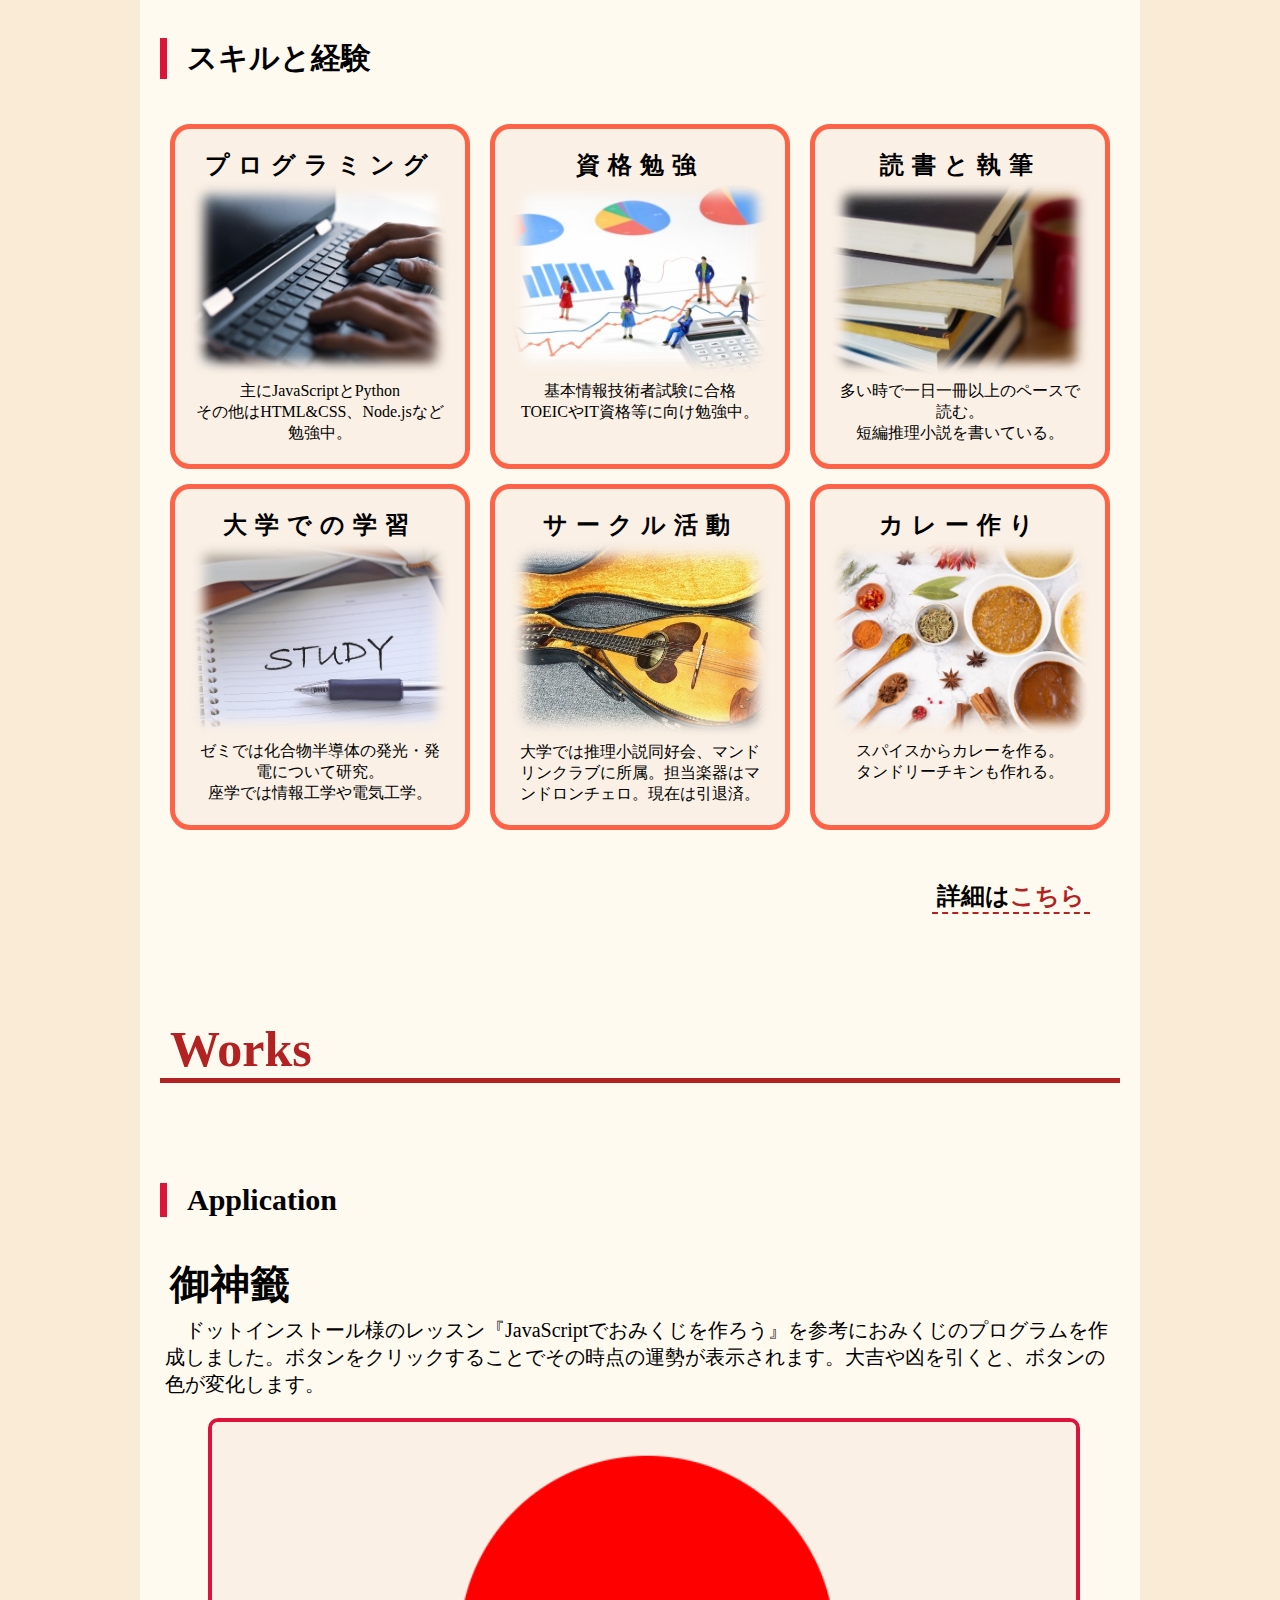
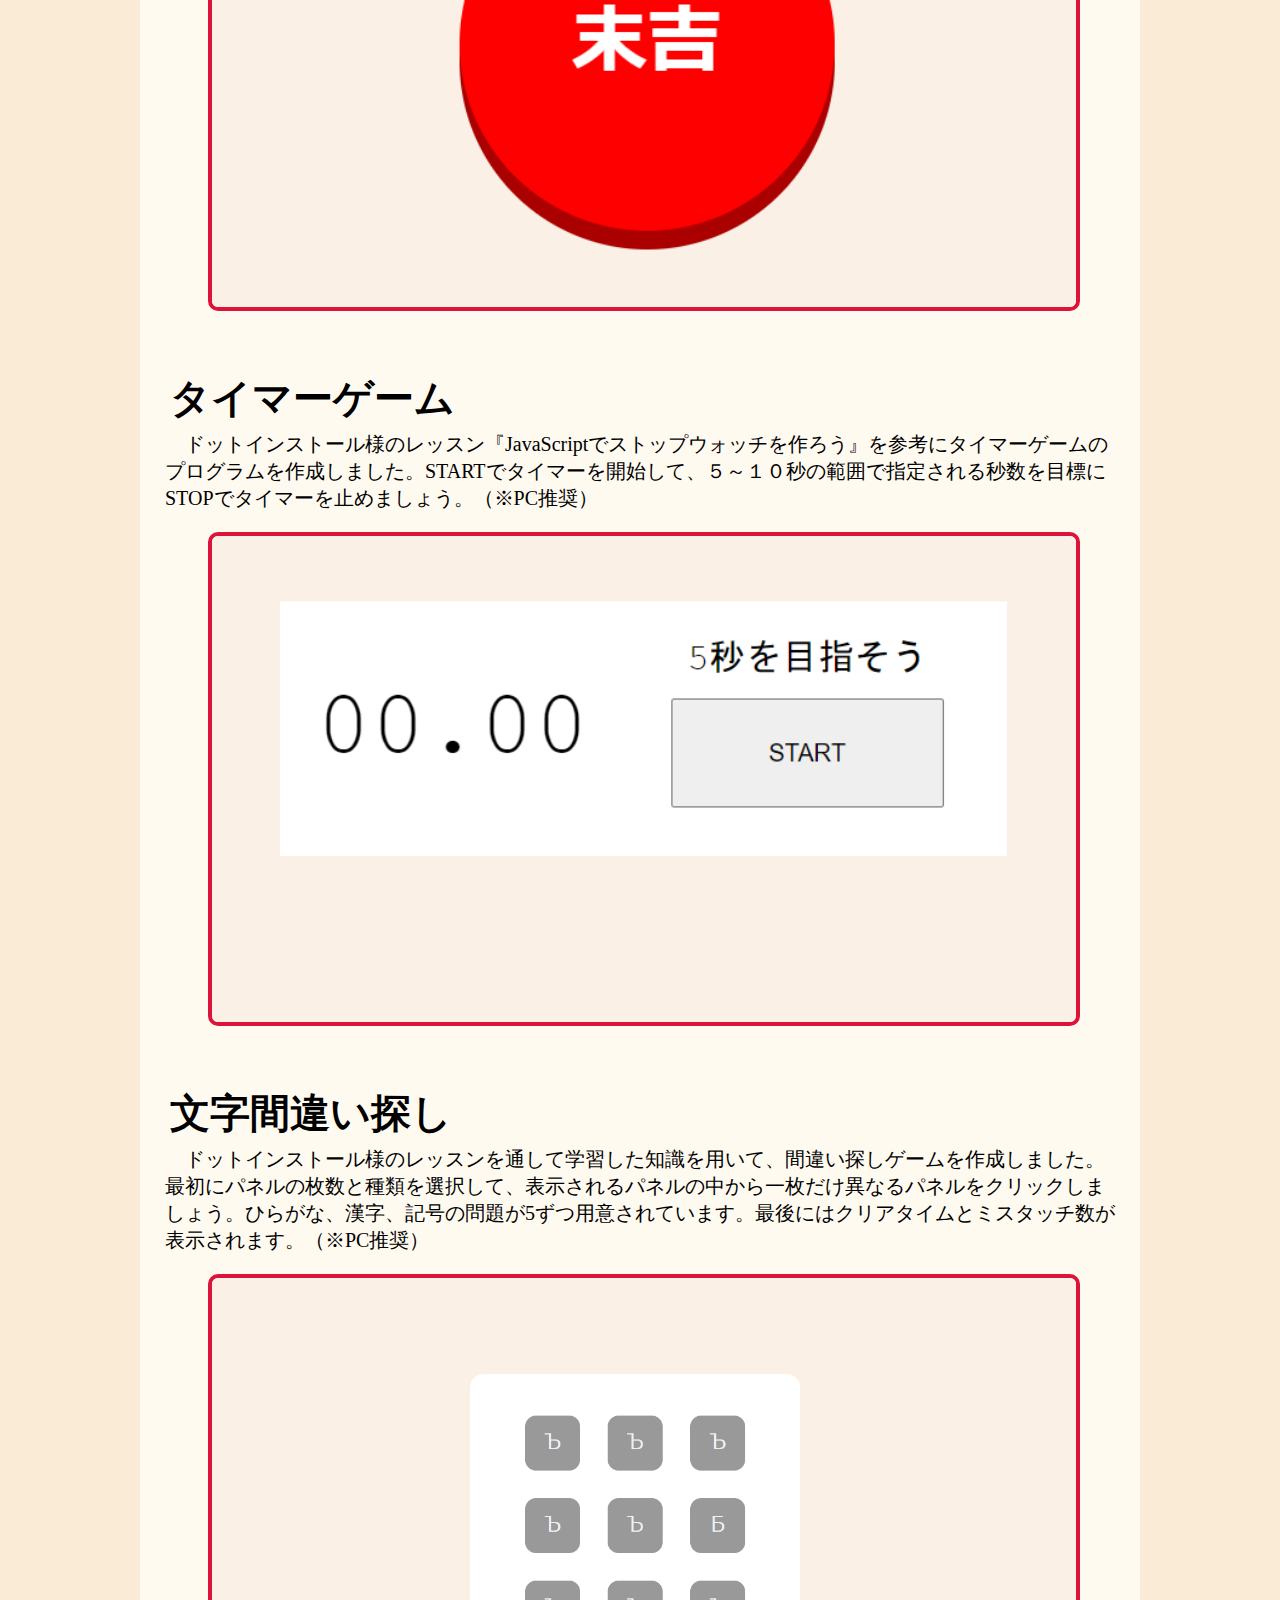
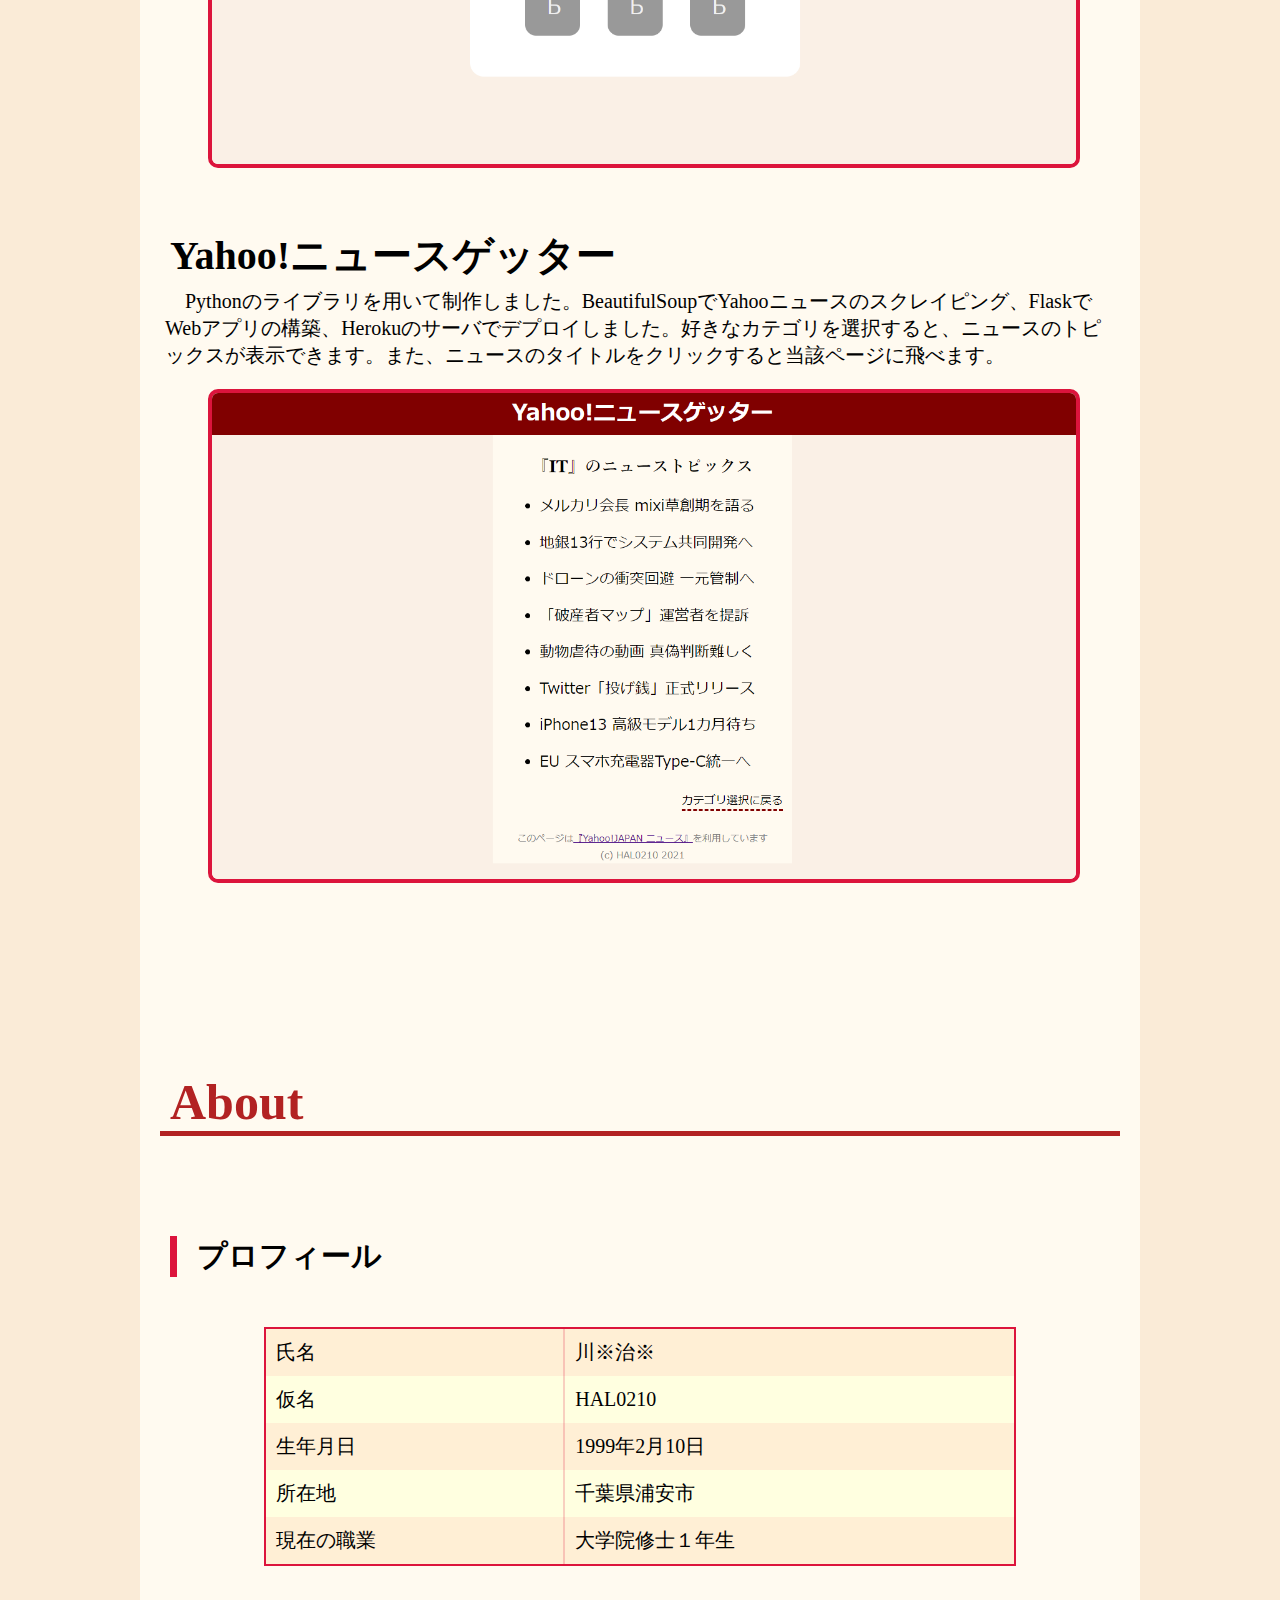
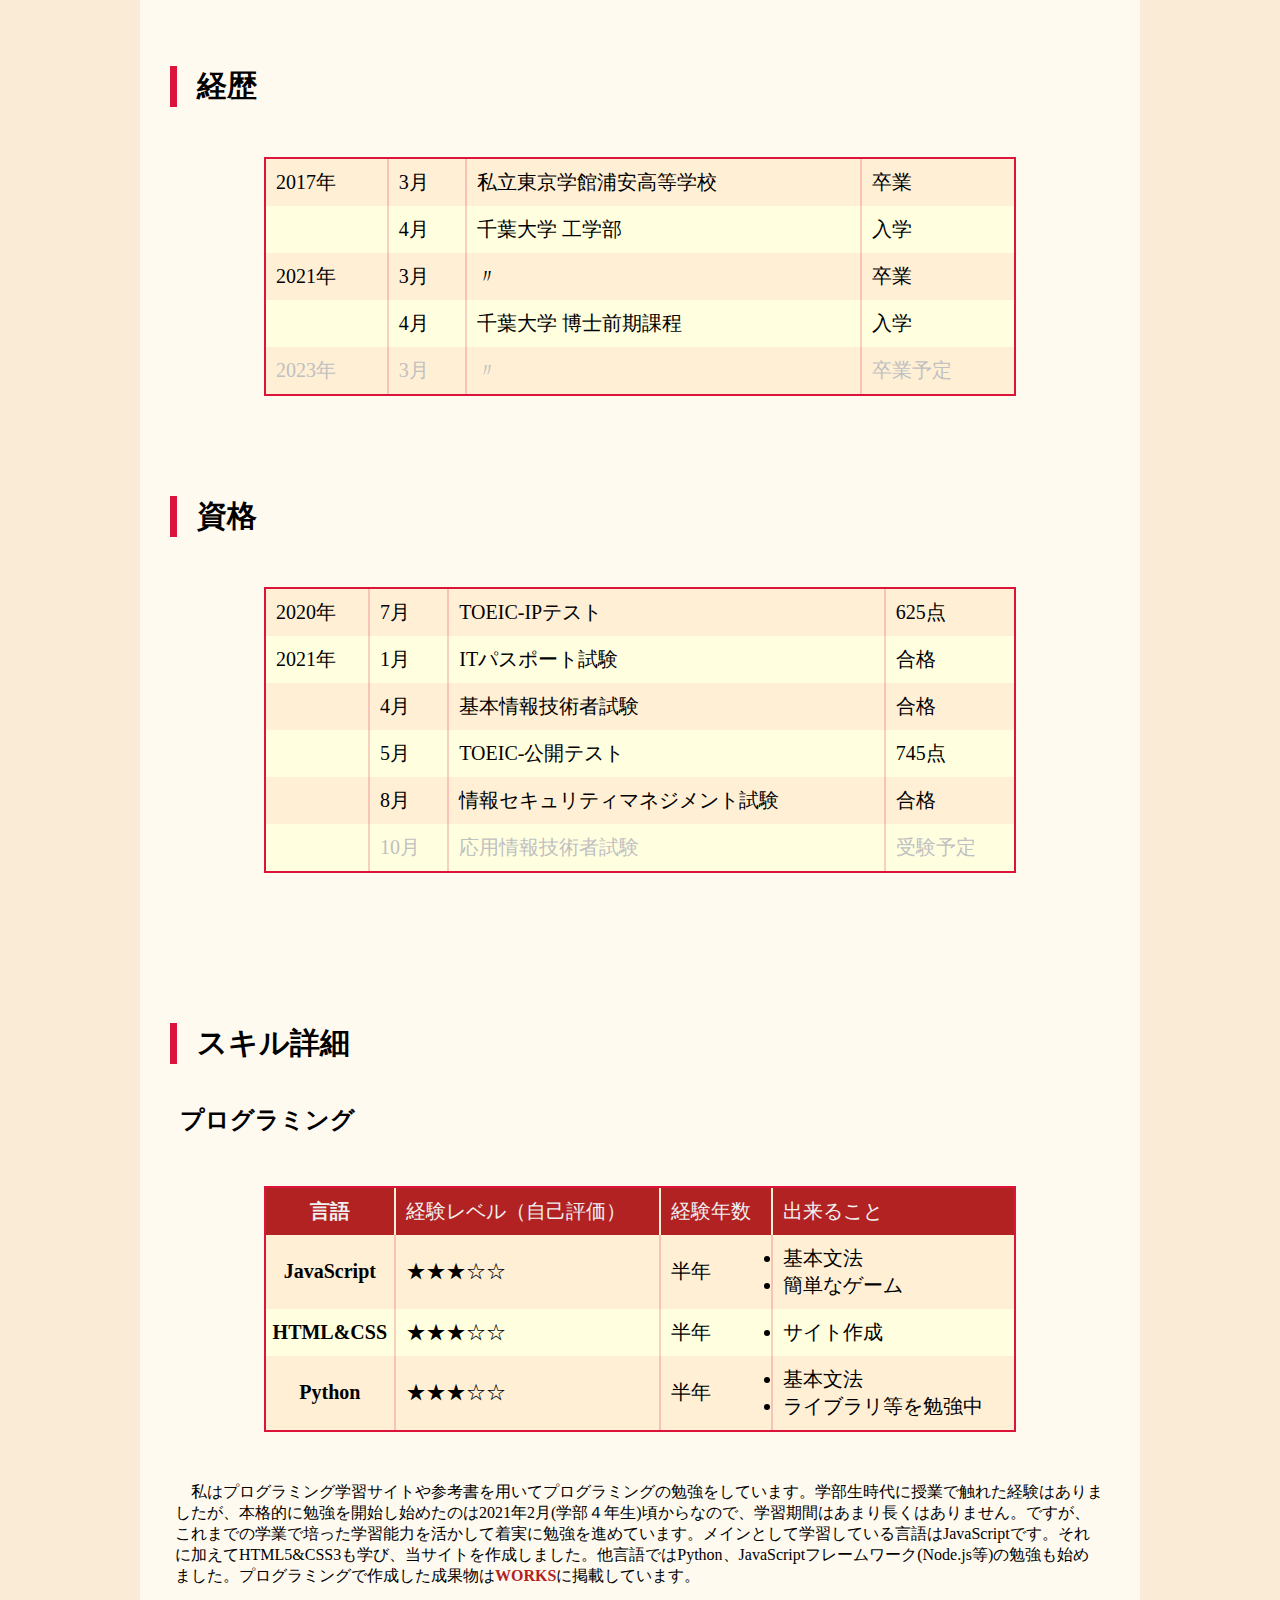
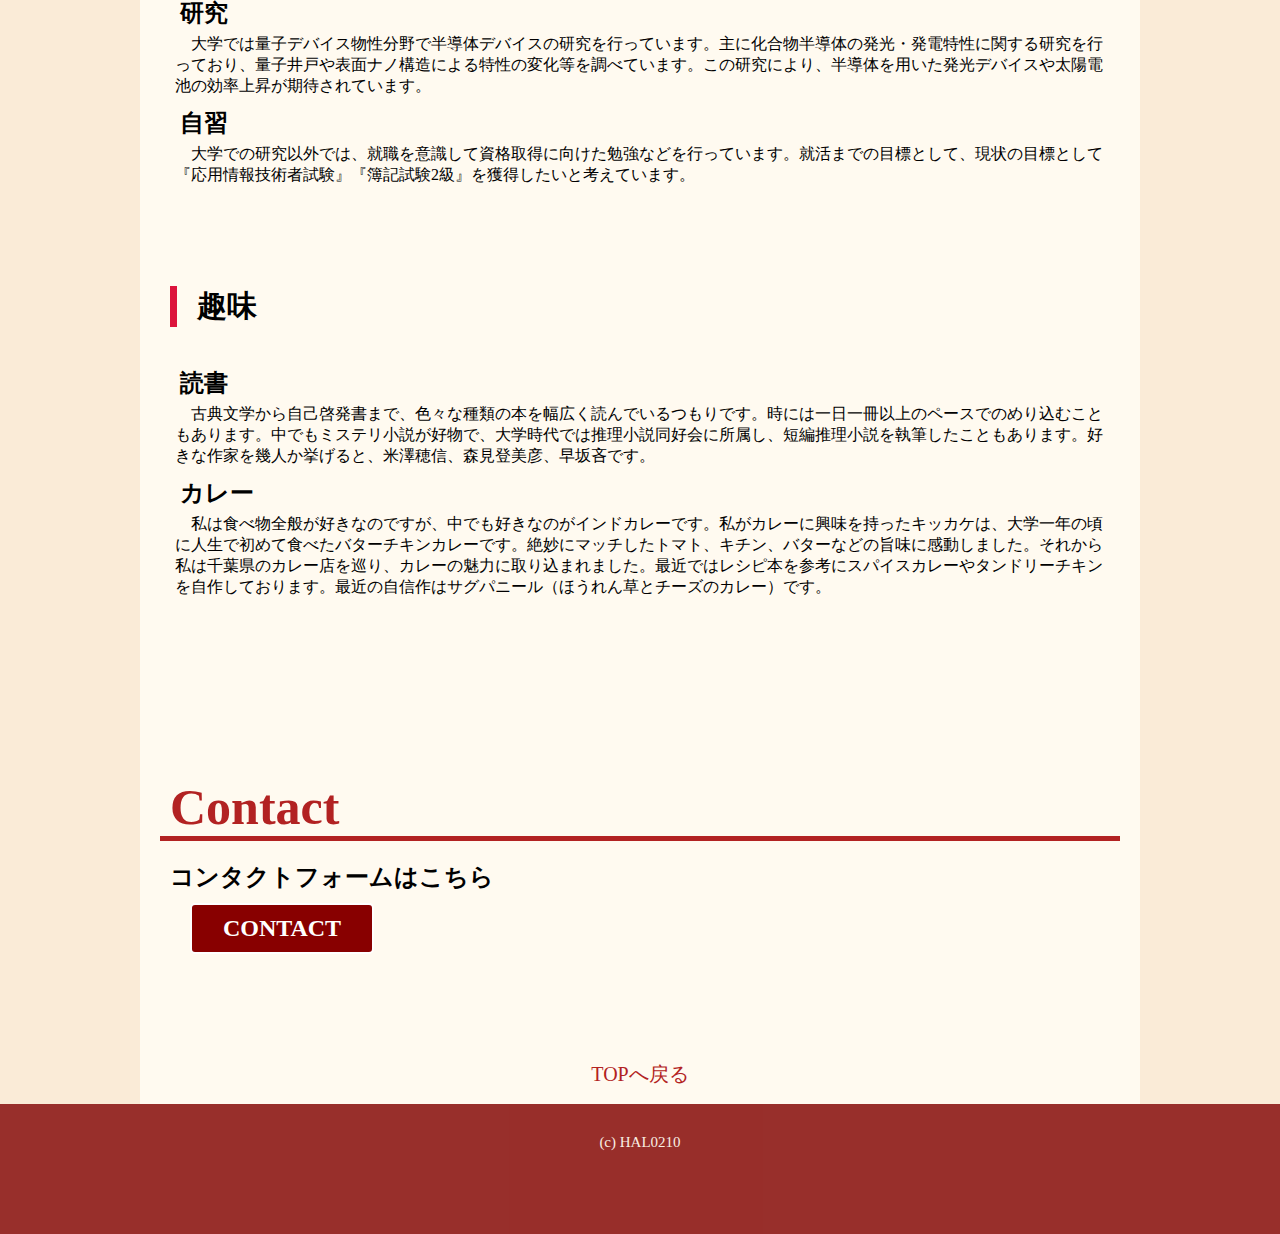
==== commit 7e9cab66: "Add files via upload" ====
--- a/index.html
+++ b/index.html
@@ -17,7 +17,7 @@
           <li><a href="#portfolio">Portfolio</a></li>
           <li><a href="#works">Works</a></li>
           <li><a href="#about">About</a></li>
-          <!-- <li><a href="#contact">Contact</a></li> -->
+          <li><a href="https://hal0210contactform.herokuapp.com/contact">Contact</a></li>
         </ul>
       </nav>
     </div>
@@ -102,13 +102,13 @@
         </section>
         <section id="timerGame" class='item'>
           <h3>タイマーゲーム</h3>
-          <p>　ドットインストール様のレッスン『JavaScriptでストップウォッチを作ろう』を参考にタイマーゲームのプログラムを作成しました。STARTでタイマーを開始して、５～１０秒の範囲で指定される秒数を目標にSTOPでタイマーを止めましょう。
+          <p>　ドットインストール様のレッスン『JavaScriptでストップウォッチを作ろう』を参考にタイマーゲームのプログラムを作成しました。STARTでタイマーを開始して、５～１０秒の範囲で指定される秒数を目標にSTOPでタイマーを止めましょう。（※PC推奨）
           </p>
           <a href="works/timer-game/index.html"><img src="image/timerGame.png" alt="タイマーゲーム"></a>
         </section>
         <section id="findingGame" class="item">
           <h3>文字間違い探し</h3>
-          <p>　ドットインストール様のレッスンを通して学習した知識を用いて、間違い探しゲームを作成しました。最初にパネルの枚数と種類を選択して、表示されるパネルの中から一枚だけ異なるパネルをクリックしましょう。ひらがな、漢字、記号の問題が5ずつ用意されています。最後にはクリアタイムとミスタッチ数が表示されます。
+          <p>　ドットインストール様のレッスンを通して学習した知識を用いて、間違い探しゲームを作成しました。最初にパネルの枚数と種類を選択して、表示されるパネルの中から一枚だけ異なるパネルをクリックしましょう。ひらがな、漢字、記号の問題が5ずつ用意されています。最後にはクリアタイムとミスタッチ数が表示されます。（※PC推奨）
           </p>
           <a href="works/FindingGame/index.html"><img src="image/findingGame.png" alt="間違い探し"></a>
         </section>
@@ -192,38 +192,38 @@
           <h2>資格</h2>
           <table>
             <tr>
-              <td>2020年</td>
-              <td>7月</td>
+              <td class="zoomDisable">2020年</td>
+              <td class="zoomDisable">7月</td>
               <td>TOEIC-IPテスト</td>
               <td>625点</td>
             </tr>
             <tr>
-              <td>2021年</td>
-              <td>1月</td>
+              <td class="zoomDisable">2021年</td>
+              <td class="zoomDisable">1月</td>
               <td>ITパスポート試験</td>
               <td>合格</td>
             </tr>
             <tr>
-              <td></td>
-              <td>4月</td>
+              <td class="zoomDisable"></td>
+              <td class="zoomDisable">4月</td>
               <td>基本情報技術者試験</td>
               <td>合格</td>
             </tr>
             <tr>
-              <td></td>
-              <td>5月</td>
+              <td class="zoomDisable"></td>
+              <td class="zoomDisable">5月</td>
               <td>TOEIC-公開テスト</td>
               <td>745点</td>
             </tr>
             <tr>
-              <td></td>
-              <td>8月</td>
+              <td class="zoomDisable"></td>
+              <td class="zoomDisable">8月</td>
               <td>情報セキュリティマネジメント試験</td>
               <td>合格</td>
             </tr>
             <tr style="color: silver;">
-              <td></td>
-              <td>10月</td>
+              <td class="zoomDisable"></td>
+              <td class="zoomDisable">10月</td>
               <td>応用情報技術者試験</td>
               <td>受験予定</td>
             </tr>
@@ -239,16 +239,16 @@
                   <tr>
                     <th>言語</th>
                     <td>経験レベル（自己評価）</td>
-                    <td>経験年数</td>
-                    <td>出来ること</td>
+                    <td class='zoomDisable'>経験年数</td>
+                    <td class='zoomDisable'>出来ること</td>
                   </tr>
                 </thead>
                 <tbody>
                   <tr>
                     <th>JavaScript</th>
                     <td>★★★☆☆</td>
-                    <td>半年</td>
-                    <td>
+                    <td class='zoomDisable'>半年</td>
+                    <td class='zoomDisable'>
                       <li>基本文法</li>
                       <li>簡単なゲーム</li>
                     </td>
@@ -256,16 +256,16 @@
                   <tr>
                     <th>HTML&CSS</th>
                     <td>★★★☆☆</td>
-                    <td>半年</td>
-                    <td>
+                    <td class='zoomDisable'>半年</td>
+                    <td class='zoomDisable'>
                       <li>サイト作成</li>
                     </td>
                   </tr>
                   <tr>
                     <th>Python</th>
                     <td>★★★☆☆</td>
-                    <td>1ヵ月</td>
-                    <td>
+                    <td class='zoomDisable'>半年</td>
+                    <td class='zoomDisable'>
                       <li>基本文法</li>
                       <li>ライブラリ等を勉強中</li>
                     </td>
@@ -302,29 +302,13 @@
       </div>
     </section>
 
-    <!-- CONTACT -->
-    <!-- <section id="contact" class="page">
+    <!-- CONTACT-LINK -->
+    <section id="contactLink" class="page">
       <h1>Contact</h1>
-      <table>
-        <tr>
-          <td>名前：</td>
-          <td><input type="text" name="name" id="name" placeholder="Name"></td>
-        </tr>
-        <tr>
-          <td>メールアドレス：</td>
-          <td><input type="text" name="mail" id="mail" placeholder="...@example.com"></td>
-        </tr>
-        <tr>
-          <td>内容：</td>
-          <td><textarea name="" id="" cols="30" rows="10"></textarea></td>
-        </tr>
-        <tr>
-          <td></td>
-          <td><input type="submit" value="送信" class="submit"></td>
-        </tr>
-      </table>
-      <p style="text-align: right;">※現在制作中につき、送信されません。</p>
-    </section> -->
+      <h3>コンタクトフォームはこちら</h3>
+      <a href="https://hal0210contactform.herokuapp.com/contact" class="btn clearfix">CONTACT</a>
+
+    </section>
 
     <p class="back">
       <a href="#top">TOPへ戻る</a>
--- a/css/style.css
+++ b/css/style.css
@@ -344,6 +344,36 @@
   opacity: 0.5;
 }
 
+/* CONTACT-LINK */
+#contactLink h3 {
+  margin-top: 20px;
+}
+
+#contactLink .btn {
+  background-color: #800;
+  color: white;
+  padding: 10px;
+  display: inline-block;
+  width: 160px;
+  text-align: center;
+  border: 2px solid white;
+  border-radius: 5px;
+  margin: 10px;
+  font-size: 24px;
+  font-weight: bold;
+  font-family: serif;
+  cursor: pointer;
+  margin-left: 30px;
+}
+
+#contactLink .btn:hover {
+  background-color: white;
+  border-color: brown;
+  color: brown;
+  text-decoration: none;
+  opacity: 0.9;
+}
+
 
 /* CONTACT */
 #contact table {
@@ -383,6 +413,11 @@
   opacity: 0.9;
 }
 
+#contactFooter {
+  background-color: antiquewhite;
+  color: black;
+}
+
 
 /* レスポンシブデザイン（製作中） */
 
@@ -407,6 +442,10 @@
   }
   #portfolio .profile .text {
     margin-top: 50px;
+  }
+
+  .zoomDisable {
+    display: none;
   }
 
   #contact textarea {
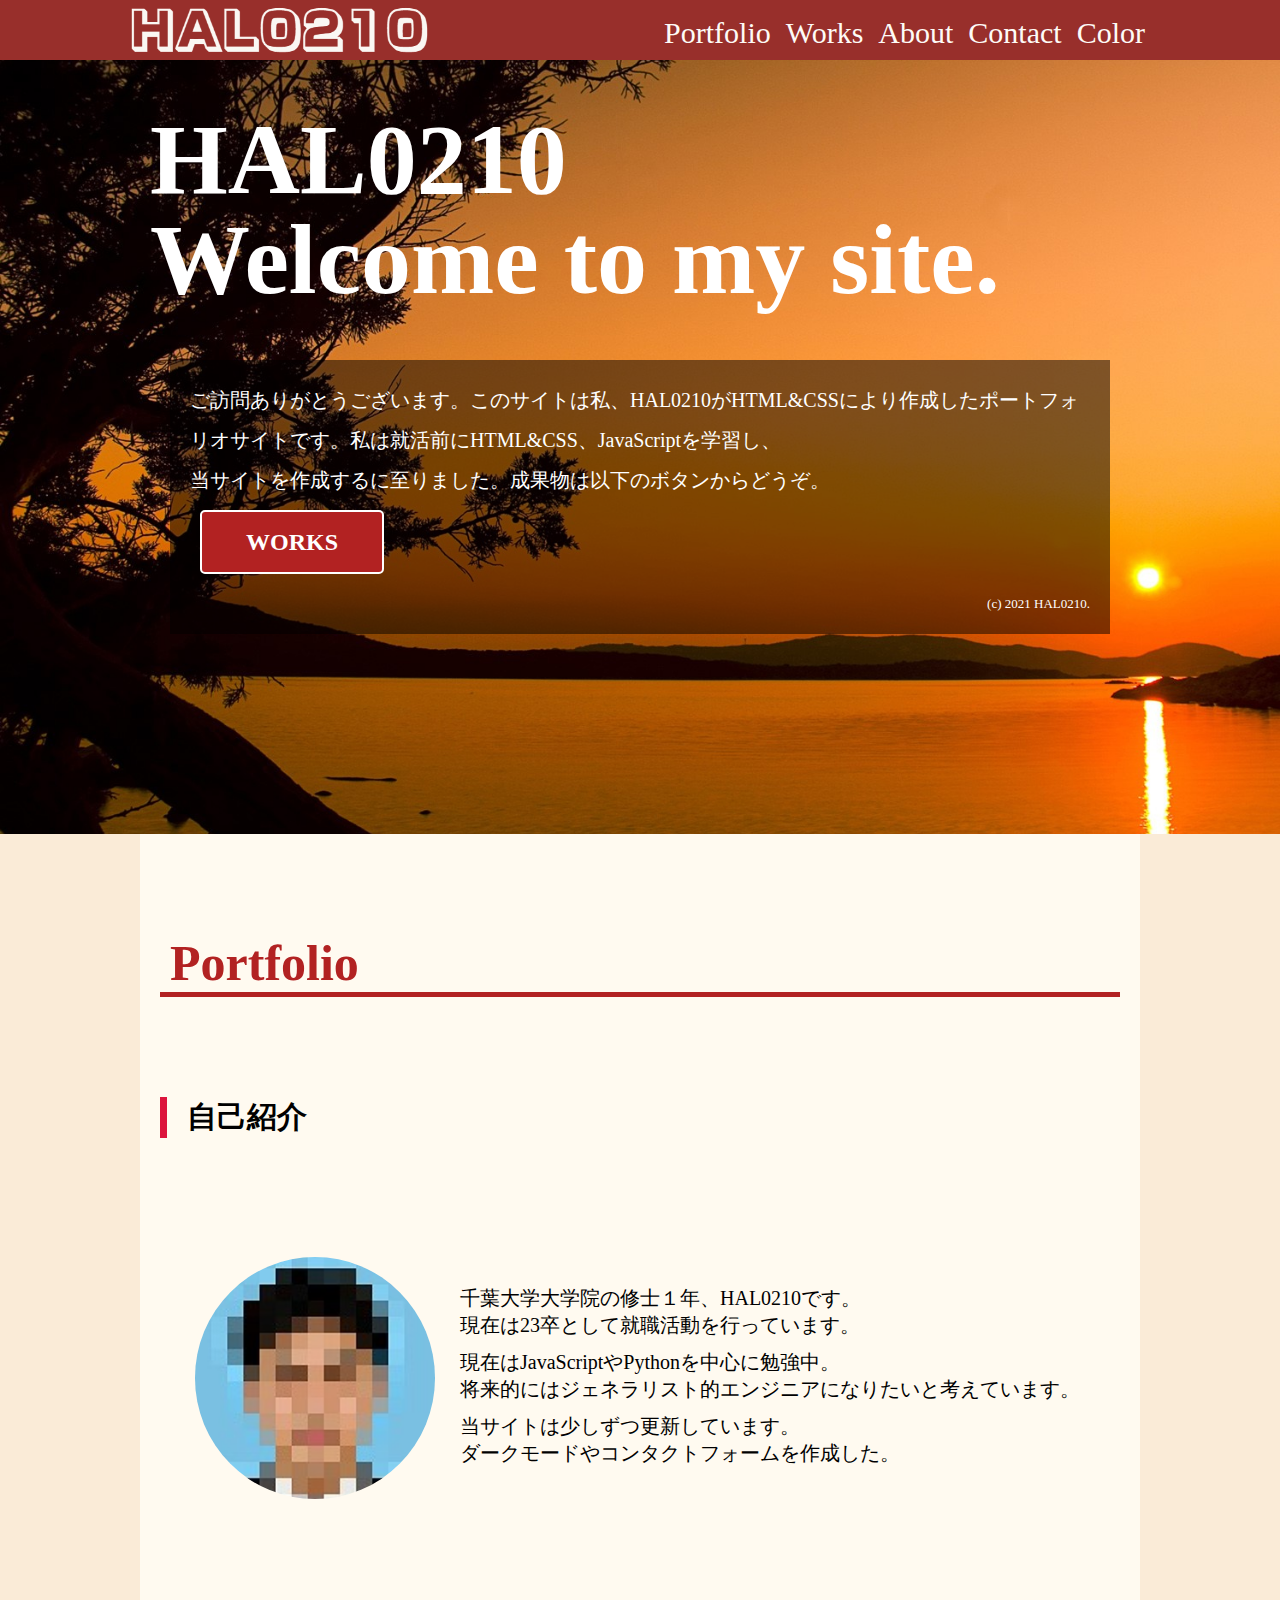
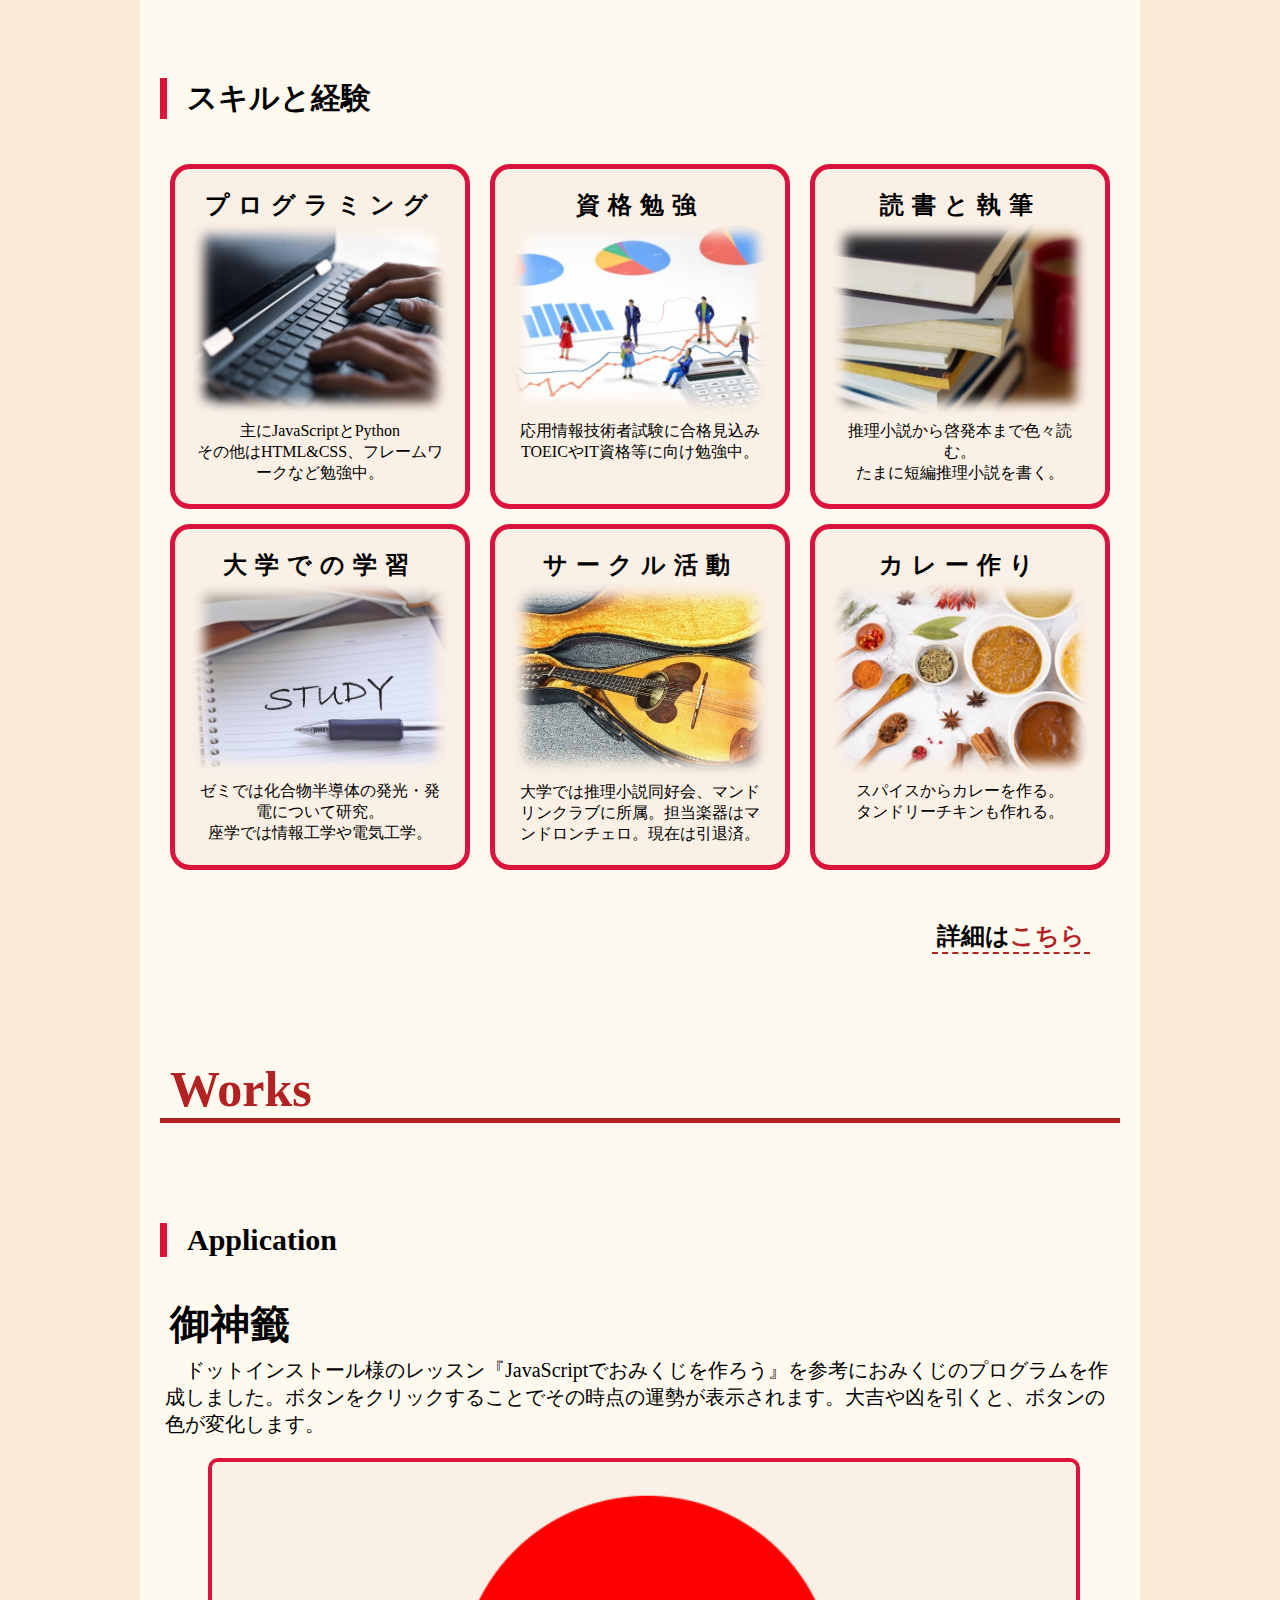
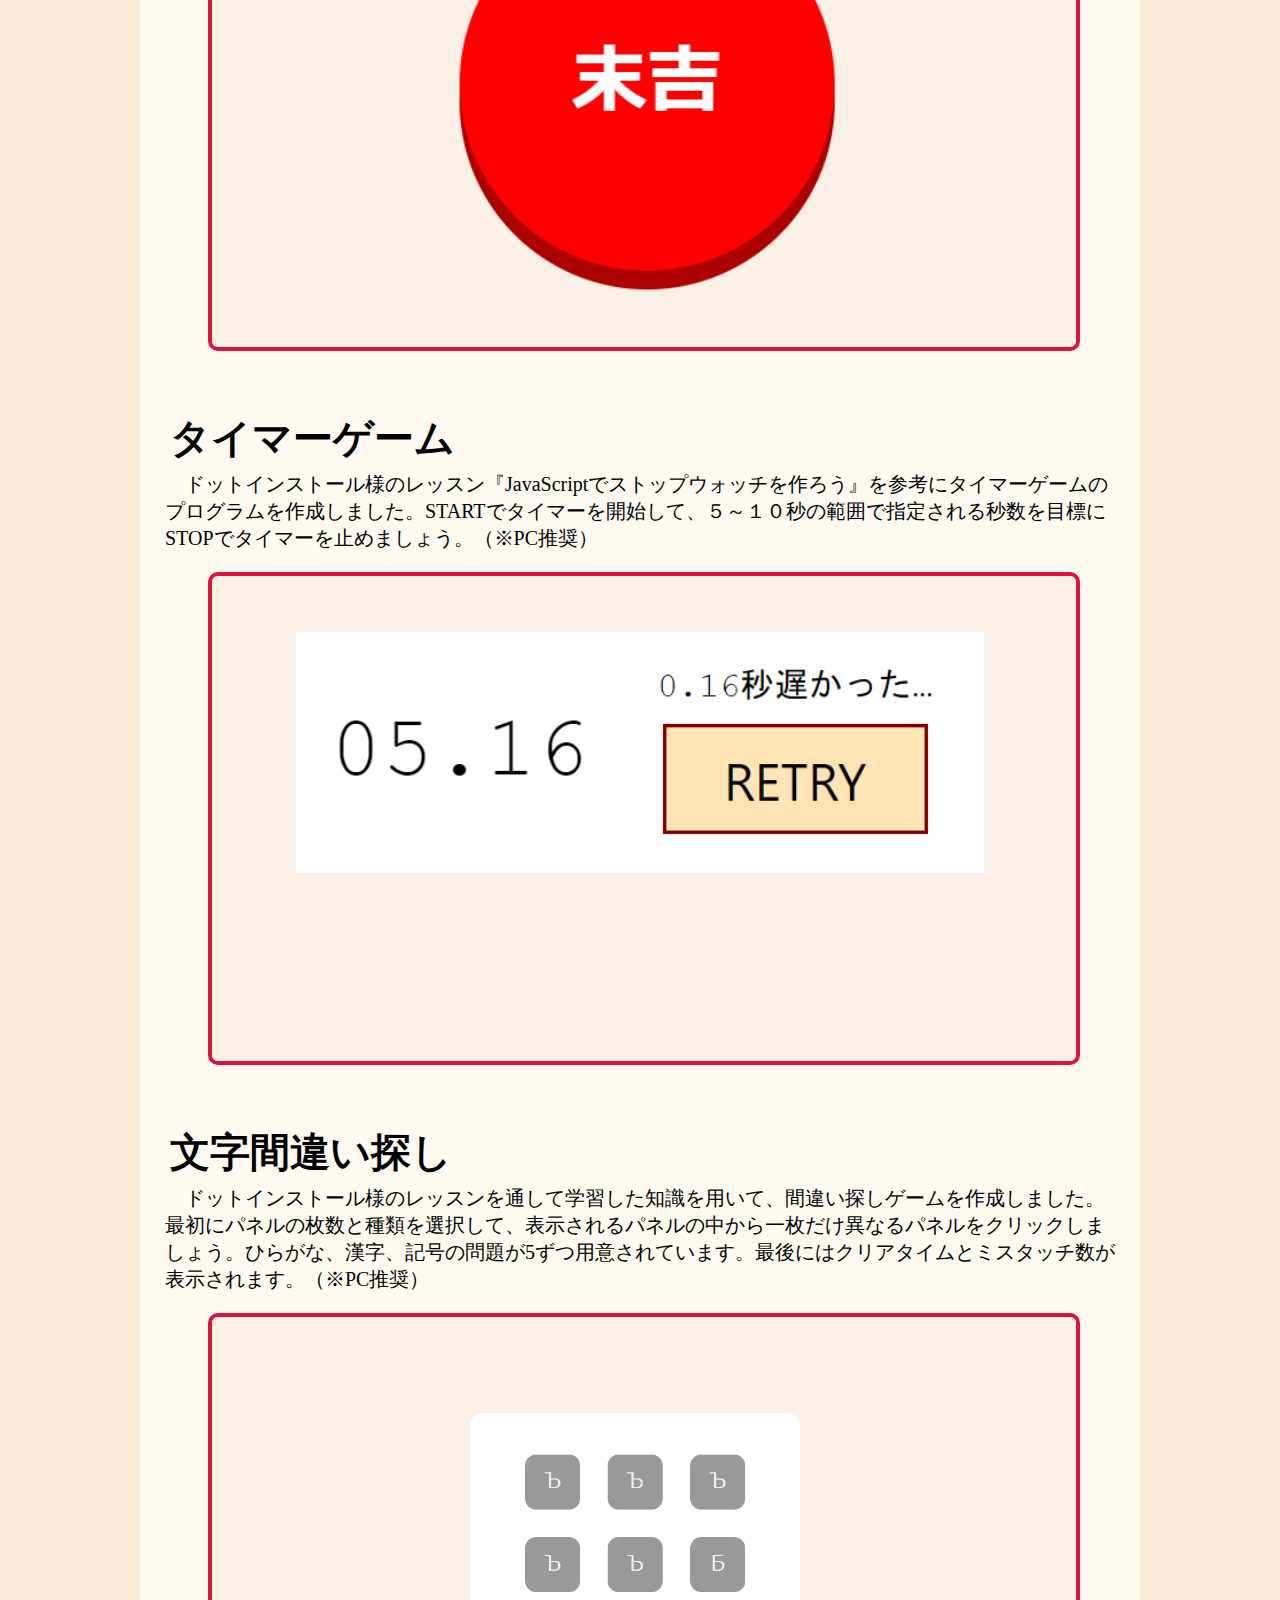
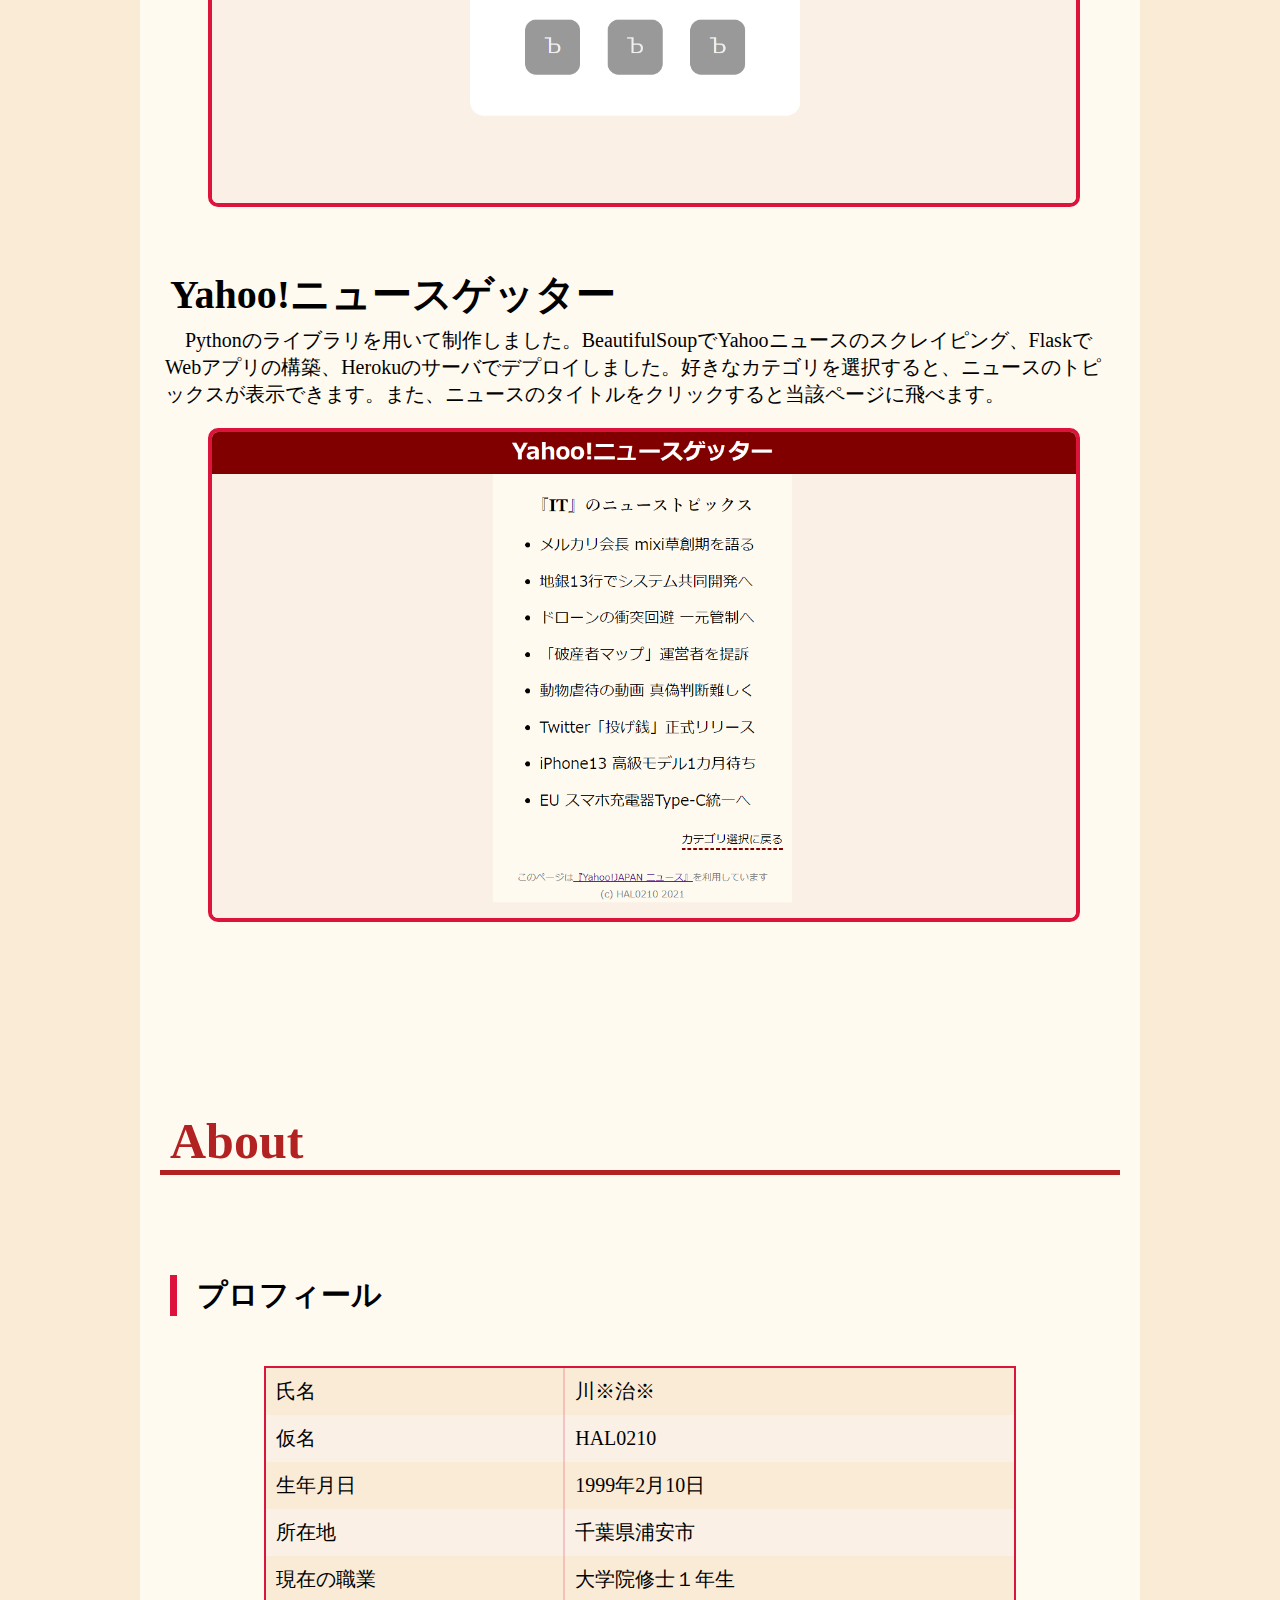
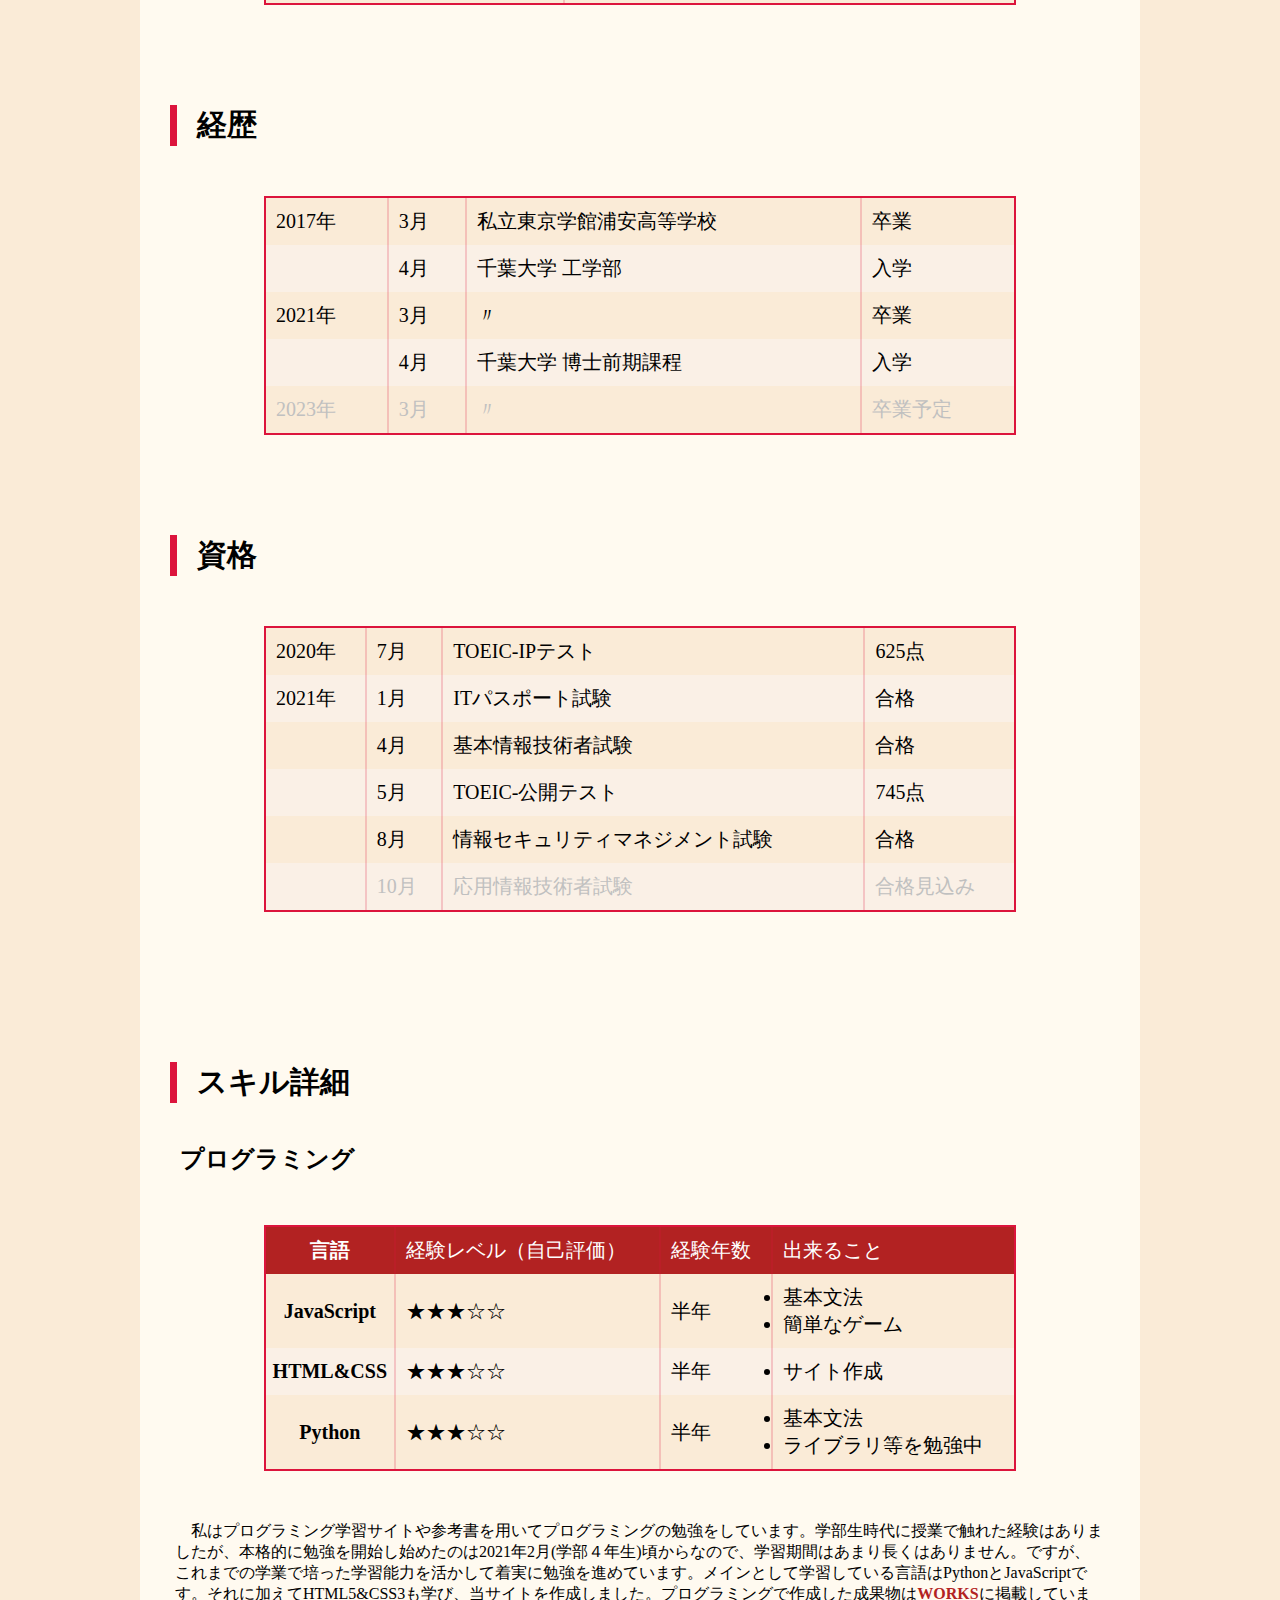
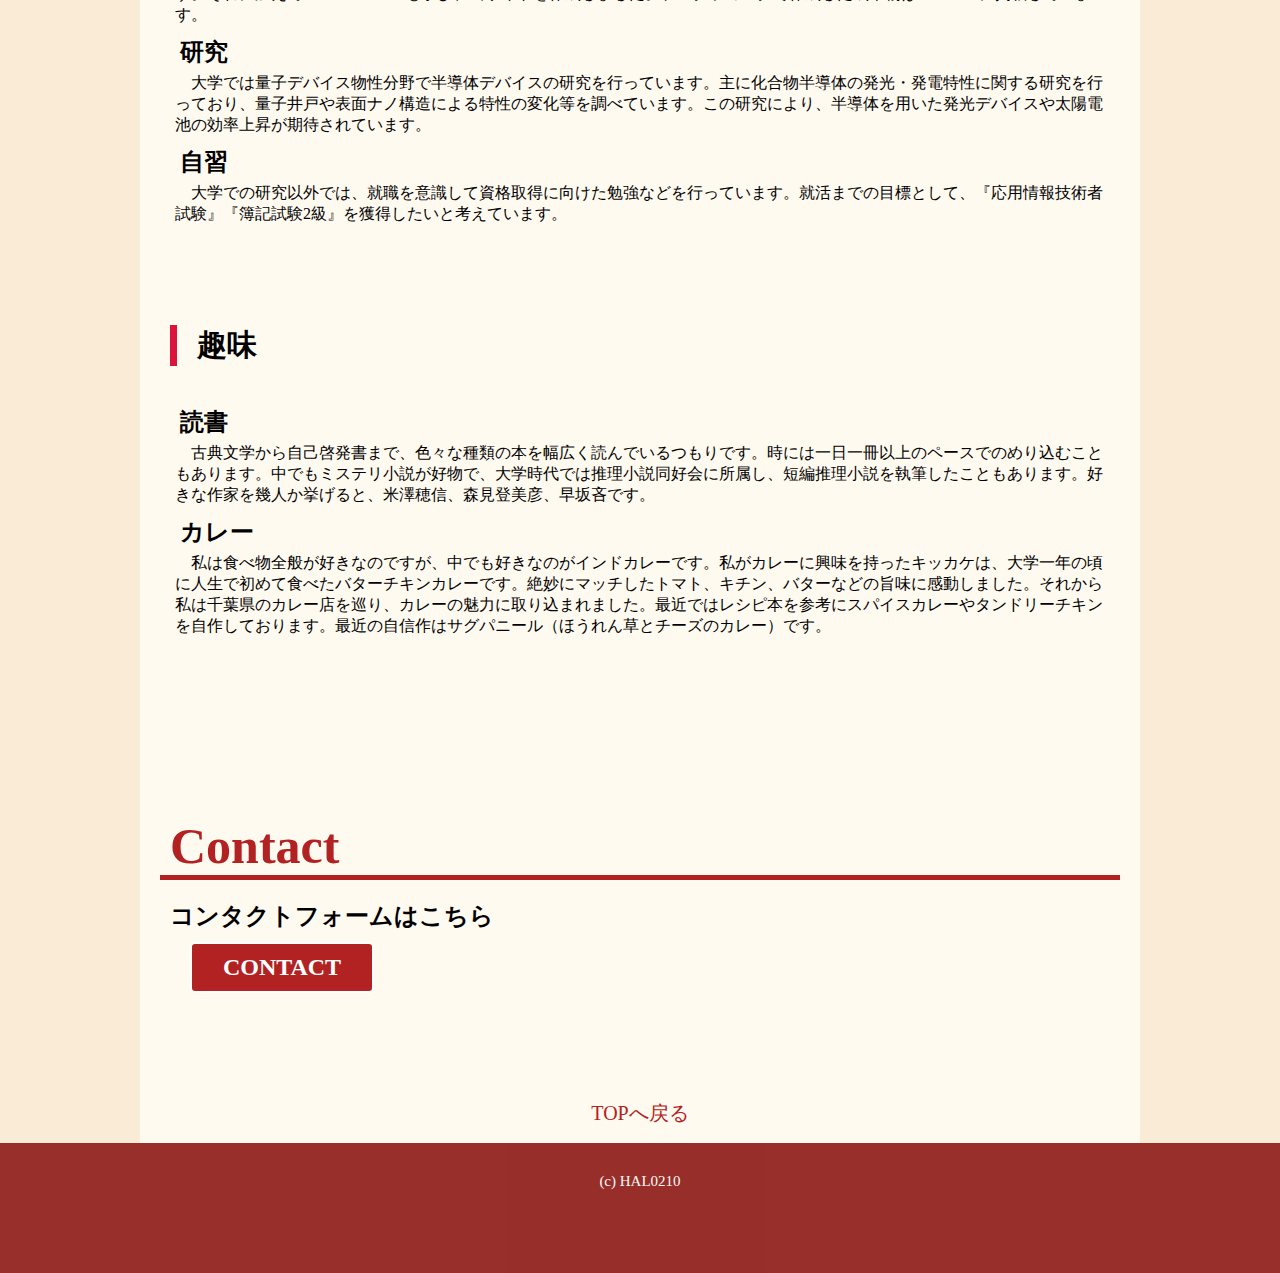
==== commit a5411d76: "add colormode" ====
--- a/index.html
+++ b/index.html
@@ -4,6 +4,7 @@
   <meta charset="UTF-8">
   <meta name="viewport" content="width=device-width, initial-scale=1.0">
   <title>HAL0210のポートフォリオ</title>
+  <link rel="shortcut icon" href="favicon.ico" type="image/x-icon">
   <link rel="stylesheet" href="css/style.css">
 </head>
 <body>
@@ -18,6 +19,7 @@
           <li><a href="#works">Works</a></li>
           <li><a href="#about">About</a></li>
           <li><a href="https://hal0210contactform.herokuapp.com/contact">Contact</a></li>
+          <li id='darkmodeBtn'><p>Color</p></li>
         </ul>
       </nav>
     </div>
@@ -28,7 +30,7 @@
     <div class="top-container">
       <h1>HAL0210<br>Welcome to my site.</h1>
       <div class="comment">
-        <p>ご訪問ありがとうございます。このサイトは私、HAL0210がHTML&CSSにより作成したポートフォリオサイトです。2021年9月時点で学習日数は一年未満です。成果物は以下のボタンからどうぞ。</p>
+        <p>ご訪問ありがとうございます。このサイトは私、HAL0210がHTML&CSSにより作成したポートフォリオサイトです。私は就活前にHTML&CSS、JavaScriptを学習し、<br>当サイトを作成するに至りました。成果物は以下のボタンからどうぞ。</p>
         <a href="#works" class="btn clearfix">WORKS</a>
         <p class="footer">(c) 2021 HAL0210.</p>
       </div>
@@ -48,7 +50,8 @@
           </div>
           <div class="text">
             <p>千葉大学大学院の修士１年、HAL0210です。<br>現在は23卒として就職活動を行っています。</p>
-            <p>私は就活前にHTML&CSS、JavaScriptを学習し、<br>当サイトを作成するに至りました。</p>
+            <p>現在はJavaScriptやPythonを中心に勉強中。<br>将来的にはジェネラリスト的エンジニアになりたいと考えています。</p>
+            <p>当サイトは少しずつ更新しています。<br>ダークモードやコンタクトフォームを作成した。</p>
           </div>
         </div>
       </section>
@@ -58,17 +61,17 @@
           <div class="skill">
             <h4>プログラミング</h4>
             <img src="image/programing.png" alt="プログラミング">
-            <p>主にJavaScriptとPython<br>その他はHTML&CSS、Node.jsなど勉強中。</p>
+            <p>主にJavaScriptとPython<br>その他はHTML&CSS、フレームワークなど勉強中。</p>
           </div>
           <div class="skill">
             <h4>資格勉強</h4>
             <img src="image/it.png" alt="資格">
-            <p>基本情報技術者試験に合格<br>TOEICやIT資格等に向け勉強中。</p>
+            <p>応用情報技術者試験に合格見込み<br>TOEICやIT資格等に向け勉強中。</p>
           </div>
           <div class="skill">
             <h4>読書と執筆</h4>
             <img src="image/books.png" alt="本">
-            <p>多い時で一日一冊以上のペースで読む。<br>短編推理小説を書いている。</p>
+            <p>推理小説から啓発本まで色々読む。<br>たまに短編推理小説を書く。</p>
           </div>
           <div class="skill">
             <h4>大学での学習</h4>
@@ -225,7 +228,7 @@
               <td class="zoomDisable"></td>
               <td class="zoomDisable">10月</td>
               <td>応用情報技術者試験</td>
-              <td>受験予定</td>
+              <td>合格見込み</td>
             </tr>
           </table>
         </section>
@@ -272,7 +275,7 @@
                   </tr>
                 </tbody>
               </table>
-              <p>　私はプログラミング学習サイトや参考書を用いてプログラミングの勉強をしています。学部生時代に授業で触れた経験はありましたが、本格的に勉強を開始し始めたのは2021年2月(学部４年生)頃からなので、学習期間はあまり長くはありません。ですが、これまでの学業で培った学習能力を活かして着実に勉強を進めています。メインとして学習している言語はJavaScriptです。それに加えてHTML5&CSS3も学び、当サイトを作成しました。他言語ではPython、JavaScriptフレームワーク(Node.js等)の勉強も始めました。プログラミングで作成した成果物は<a href="#works">WORKS</a>に掲載しています。</p>
+              <p>　私はプログラミング学習サイトや参考書を用いてプログラミングの勉強をしています。学部生時代に授業で触れた経験はありましたが、本格的に勉強を開始し始めたのは2021年2月(学部４年生)頃からなので、学習期間はあまり長くはありません。ですが、これまでの学業で培った学習能力を活かして着実に勉強を進めています。メインとして学習している言語はPythonとJavaScriptです。それに加えてHTML5&CSS3も学び、当サイトを作成しました。プログラミングで作成した成果物は<a href="#works">WORKS</a>に掲載しています。</p>
             </section>
             <section>
               <h3>研究</h3>
@@ -281,7 +284,7 @@
             <section>
               <h3>自習</h3>
               <p>
-                　大学での研究以外では、就職を意識して資格取得に向けた勉強などを行っています。就活までの目標として、現状の目標として『応用情報技術者試験』『簿記試験2級』を獲得したいと考えています。
+                　大学での研究以外では、就職を意識して資格取得に向けた勉強などを行っています。就活までの目標として、『応用情報技術者試験』『簿記試験2級』を獲得したいと考えています。
               </p>
             </section>
             <section>
@@ -307,7 +310,6 @@
       <h1>Contact</h1>
       <h3>コンタクトフォームはこちら</h3>
       <a href="https://hal0210contactform.herokuapp.com/contact" class="btn clearfix">CONTACT</a>
-
     </section>
 
     <p class="back">
@@ -318,4 +320,5 @@
     <p>(c) HAL0210</p>
   </footer>
 </body>
+  <script src="js/darkmode.js"></script>
 </html>--- a/css/style.css
+++ b/css/style.css
@@ -1,12 +1,35 @@
+html {
+  --color1: maroon;
+  --color2: firebrick;
+  --color3: crimson;
+  --colorBG1: antiquewhite;
+  --colorBG2: floralwhite;
+  --colorBG3: linen;
+  --colorFont1: black;
+  --colorFont2: white;
+}
+
+html.darkmode {
+  --color1: black;
+  --color2: linen;
+  --color3: tomato;
+  --colorBG1: dimgray;
+  --colorBG2: black;
+  --colorBG3: dimgray;
+  --colorFont1: whitesmoke;
+  --colorFont2: gray;
+}
+
 html {
   height: 100%;
   overflow-x: hidden;
+  color: var(--colorFont1);
 }
 
 body {
   margin: 0;
   padding: 0;
-  background-color: antiquewhite;
+  background-color: var(--colorBG1);
   height: 100%;
 }
 
@@ -21,7 +44,7 @@
 }
 
 a {
-  color: black;
+  color: var(--colorFont1);
   text-decoration: none;
 }
 
@@ -29,7 +52,7 @@
 
 /* ヘッダー部分 */
 header {
-  background: maroon;
+  background: var(--color1);
   height: 50px;
   padding-bottom: 10px;
   z-index: 10;
@@ -61,30 +84,39 @@
   font-family: Georgia, 'Times New Roman', Times, serif;
 }
 header .global-nav li a {
-  color: #eee;
+  color: var(--colorFont2);
   font-size: 30px;
 }
 header .global-nav li a:hover {
-  border-bottom: #eee 1px solid;
+  border-bottom: var(--colorFont2) 1px solid;
   opacity: 0.9;
 }
+header .global-nav li p {
+  color: var(--colorFont2);
+  font-size: 30px;
+}
+header .global-nav li p:hover {
+  cursor: pointer;
+  border-bottom: var(--colorFont2) 1px solid;
+  opacity: 0.9;
+}
 
 
 /* メイン部分 */
 
 main {
-  background-color: floralwhite;
+  background-color: var(--colorBG2);
   max-width: 960px;
   margin: 0 auto 0;
   padding: 20px;
 }
 
 main h1 {
-  color: firebrick;
+  color: var(--color2);
   font-family: Cambria, Cochin, Georgia, Times, 'Times New Roman', serif;
   margin-top: 80px;
   font-size: 50px;
-  border-bottom: firebrick 5px solid;
+  border-bottom: var(--color2) 5px solid;
   padding-left: 10px;
 }
 
@@ -93,7 +125,7 @@
   margin-bottom: 40px;
   font-size: 30px;
   font-family: Georgia, 'Times New Roman', Times, serif;
-  border-left: 7px crimson solid;
+  border-left: 7px var(--color3) solid;
   padding-left: 20px;
 }
 
@@ -124,21 +156,21 @@
   line-height: 20px;
 }
 main .back a {
-  color: firebrick;
-  border-bottom: 2px rgba(220, 20, 60, 0) solid;
+  color: var(--color2);
+  border-bottom: 2px none solid;
   text-align: center;
   margin: 0 auto;
 }
 main .back a:hover {
   cursor: pointer;
-  border-bottom: firebrick 2px solid;
+  border-bottom: var(--color2) 2px solid;
   opacity: 0.8;
 }
 
 /* フッター */
 footer {
-  background-color: maroon;
-  color: linen;
+  background-color: var(--color1);
+  color: var(--colorFont2);
   text-align: center;
   font-size: 15px;
   padding: 30px 0 50px;
@@ -152,12 +184,12 @@
 #top {
   width: 100%;
   margin: 60px auto 0;
-  background-image: url(../image/bg-index.jpg);
+  background-image: url(../image/top.jpg);
   background-position: center center;
   background-repeat: no-repeat;
   background-attachment: fixed;
   background-size: cover;  
-  color: #f0f0f0;
+  color: var(--colorFont2);
   padding-top: 50px;
 }
 
@@ -176,7 +208,7 @@
 }
 
 #top .comment {
-  color: white;
+  color: var(--colorFont2);
   background-color: rgba(0, 0, 0, 0.5);
   padding: 20px 20px 10px;
   width: 90%;
@@ -187,13 +219,13 @@
 }
 
 #top .btn {
-  background-color: #800;
-  color: white;
+  background-color: var(--color2);
+  color: var(--colorFont2);
   padding: 10px;
   display: inline-block;
   width: 160px;
   text-align: center;
-  border: 2px solid white;
+  border: 2px solid var(--colorFont2);
   border-radius: 5px;
   margin: 10px;
   font-size: 24px;
@@ -203,9 +235,9 @@
 }
 
 #top .btn:hover {
-  background-color: white;
-  border-color: brown;
-  color: brown;
+  background-color: var(--colorFont2);
+  border-color: var(--color2);
+  color: var(--color2);
   text-decoration: none;
   opacity: 0.9;
 }
@@ -243,20 +275,20 @@
   margin: 40px 30px 0 0;
   font-family:'Times New Roman', Times, serif;
   font-weight: bold;
-  border-bottom: firebrick dashed 2px;
+  border-bottom: var(--color2) dashed 2px;
 }
 #portfolio h3 a {
-  color: firebrick;
+  color: var(--color2);
 }
 #portfolio h3 a:hover {
   opacity: 0.8;
 }
 #portfolio .skills .skill{
   width: 270px;
-  background-color: linen;
+  background-color: var(--colorBG3);
   text-align: center;
   flex-grow: 1;
-  border: tomato 5px solid;
+  border: var(--color3) 5px solid;
   display: flex;
   flex-flow: column;
   align-items: center;
@@ -285,13 +317,13 @@
   border-spacing: 0;
   margin: 50px auto;
   width: 80%;
-  border: rgba(220, 20, 60, 1) solid 2px;
+  border: var(--color3) solid 2px;
 }
 #about table tr:nth-child(odd) {
-  background-color: papayawhip;
+  background-color: var(--colorBG1);
 }
 #about table tr:nth-child(even) {
-  background-color: lightyellow;
+  background-color: var(--colorBG3);
 }
 #about table td {
   padding: 10px 10px 10px;
@@ -301,15 +333,12 @@
 }
 
 #about #skill table thead>tr {
-  background-color: firebrick;
-  color: #f0f0f0;
-}
-#about #skill table thead td:nth-child(n+2) {
-  border-left: papayawhip solid 2px;
+  background-color: var(--color2);
+  color: var(--colorFont2);
 }
 
 #about a {
-  color: firebrick;
+  color: var(--color2);
   font-weight: bold;
 }
 #about a:hover {
@@ -321,7 +350,7 @@
 #works img {
   width: 90%;
   margin: 10px 5%;
-  border: rgba(220, 20, 60, 1) 4px solid;
+  border: var(--color3) 4px solid;
   border-radius: 10px;
 }
 
@@ -350,13 +379,13 @@
 }
 
 #contactLink .btn {
-  background-color: #800;
-  color: white;
+  background-color: var(--color2);
+  color: var(--colorFont2);
   padding: 10px;
   display: inline-block;
   width: 160px;
   text-align: center;
-  border: 2px solid white;
+  border: 2px solid var(--colorFont2);
   border-radius: 5px;
   margin: 10px;
   font-size: 24px;
@@ -367,9 +396,9 @@
 }
 
 #contactLink .btn:hover {
-  background-color: white;
-  border-color: brown;
-  color: brown;
+  background-color: var(--colorFont2);
+  border-color: var(--color2);
+  color: var(--color2);
   text-decoration: none;
   opacity: 0.9;
 }
@@ -389,14 +418,14 @@
   padding: 5px;
 }
 
-#contact .submit {
-  background-color: #800;
-  color: white;
+#contactLink .submit {
+  background-color: var(--color2);
+  color: var(--colorFont2);
   padding: 10px;
   display: inline-block;
   width: 160px;
   text-align: center;
-  border: 5px solid #800;
+  border: 5px solid var(--color2);
   border-radius: 5px;
   margin: 10px;
   font-size: 24px;
@@ -405,27 +434,27 @@
   cursor: pointer;
 }
 
-#contact .submit:hover {
-  background-color: white;
-  border-color: brown;
-  color: brown;
+#contactLink .submit:hover {
+  background-color: var(--colorFont2);
+  border-color: var(--color2);
+  color: var(--color2);
   text-decoration: none;
   opacity: 0.9;
 }
 
 #contactFooter {
-  background-color: antiquewhite;
-  color: black;
+  background-color: var(--colorBG1);
+  color: var(--colorFont1);
 }
 
 
 /* レスポンシブデザイン（製作中） */
 
-@media (max-width: 820px) {
+@media (max-width: 960px) {
   header {
     position: absolute;
   }
-  header .global-nav li {
+  header .global-nav li a {
     display: none;
   }
 
